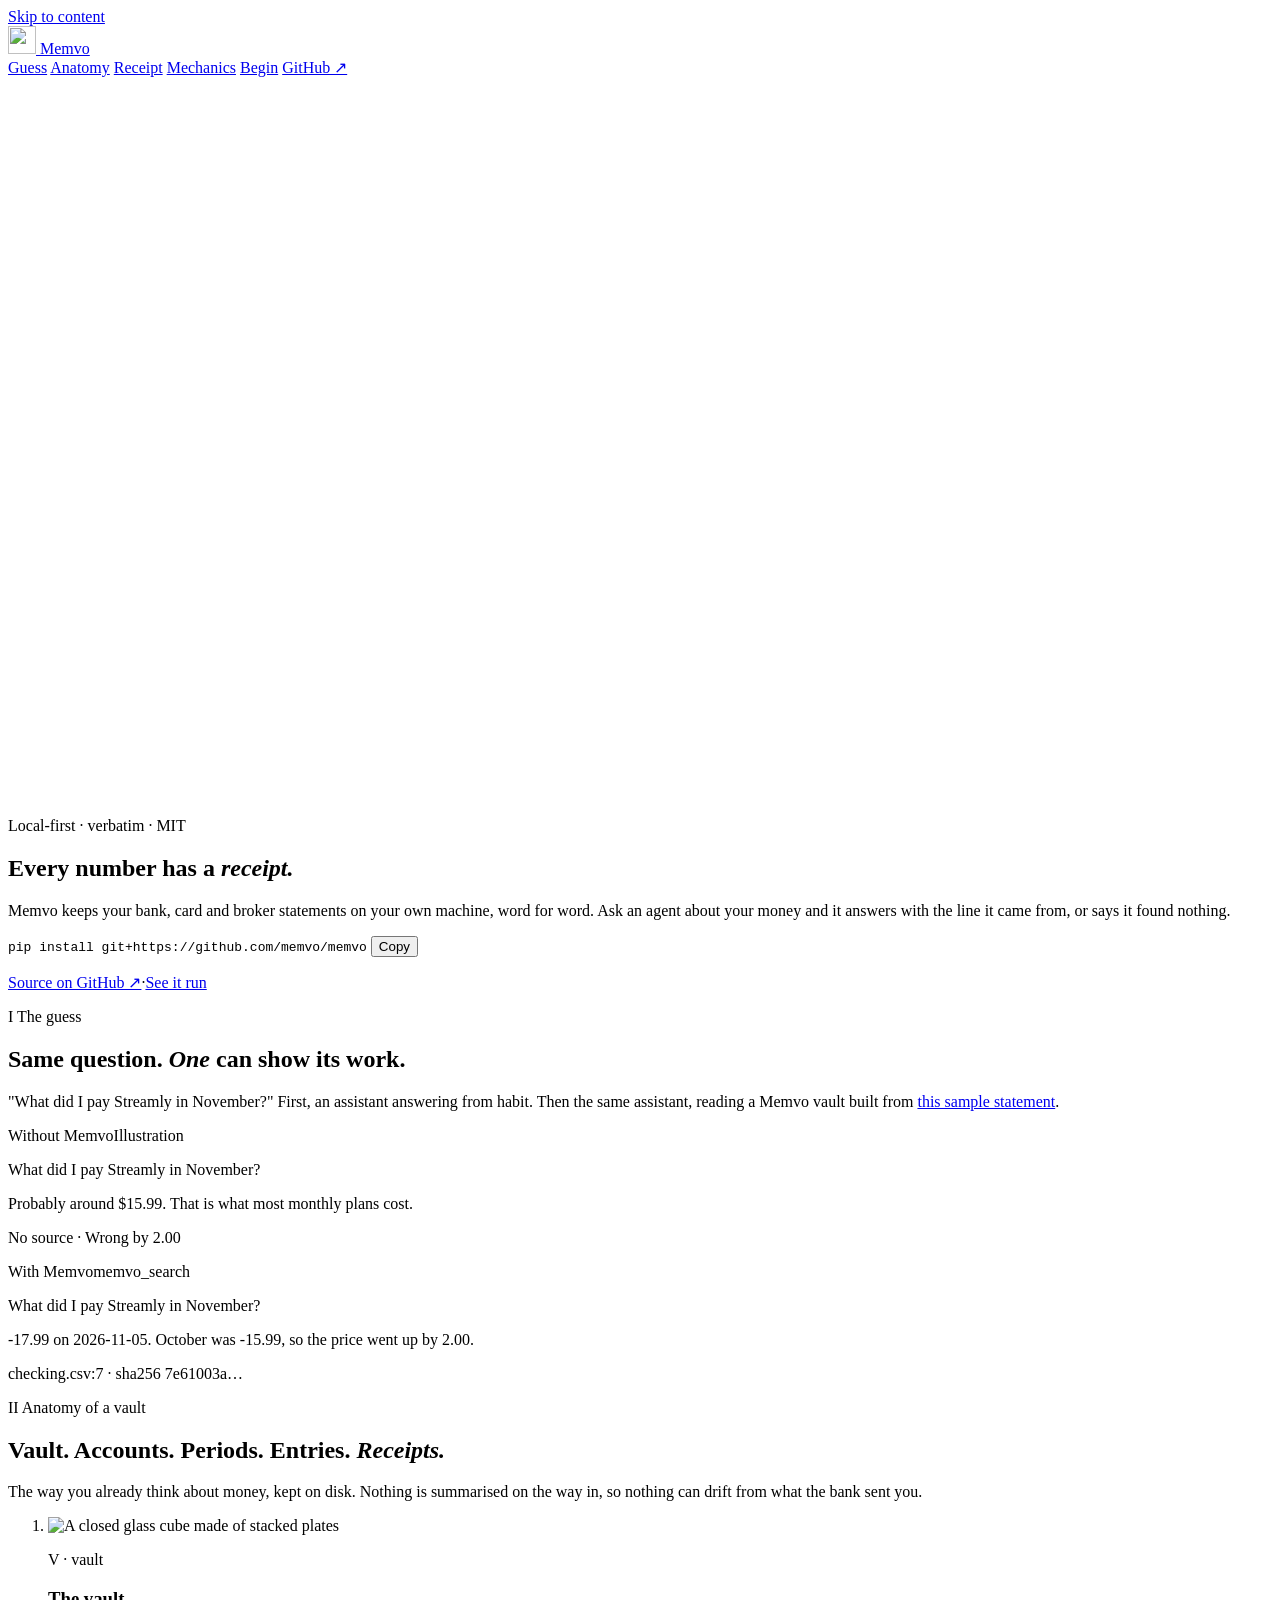
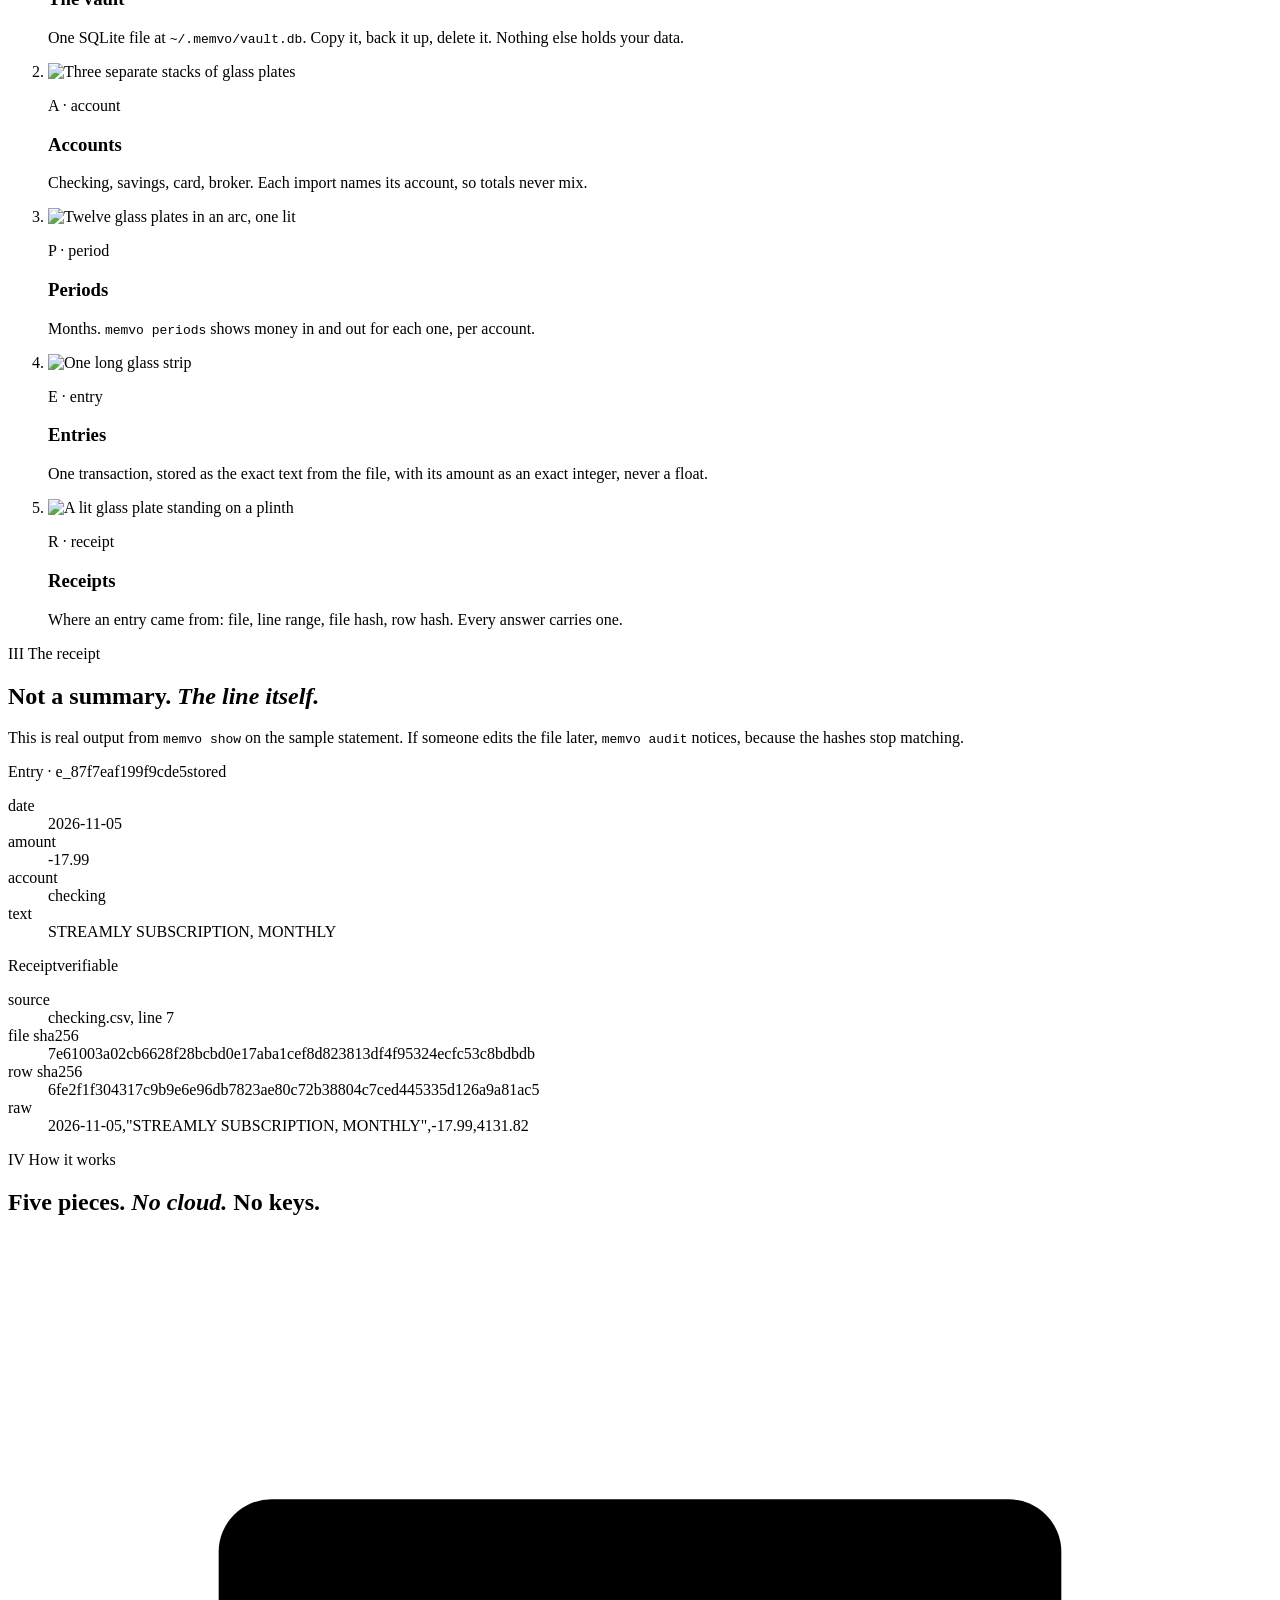
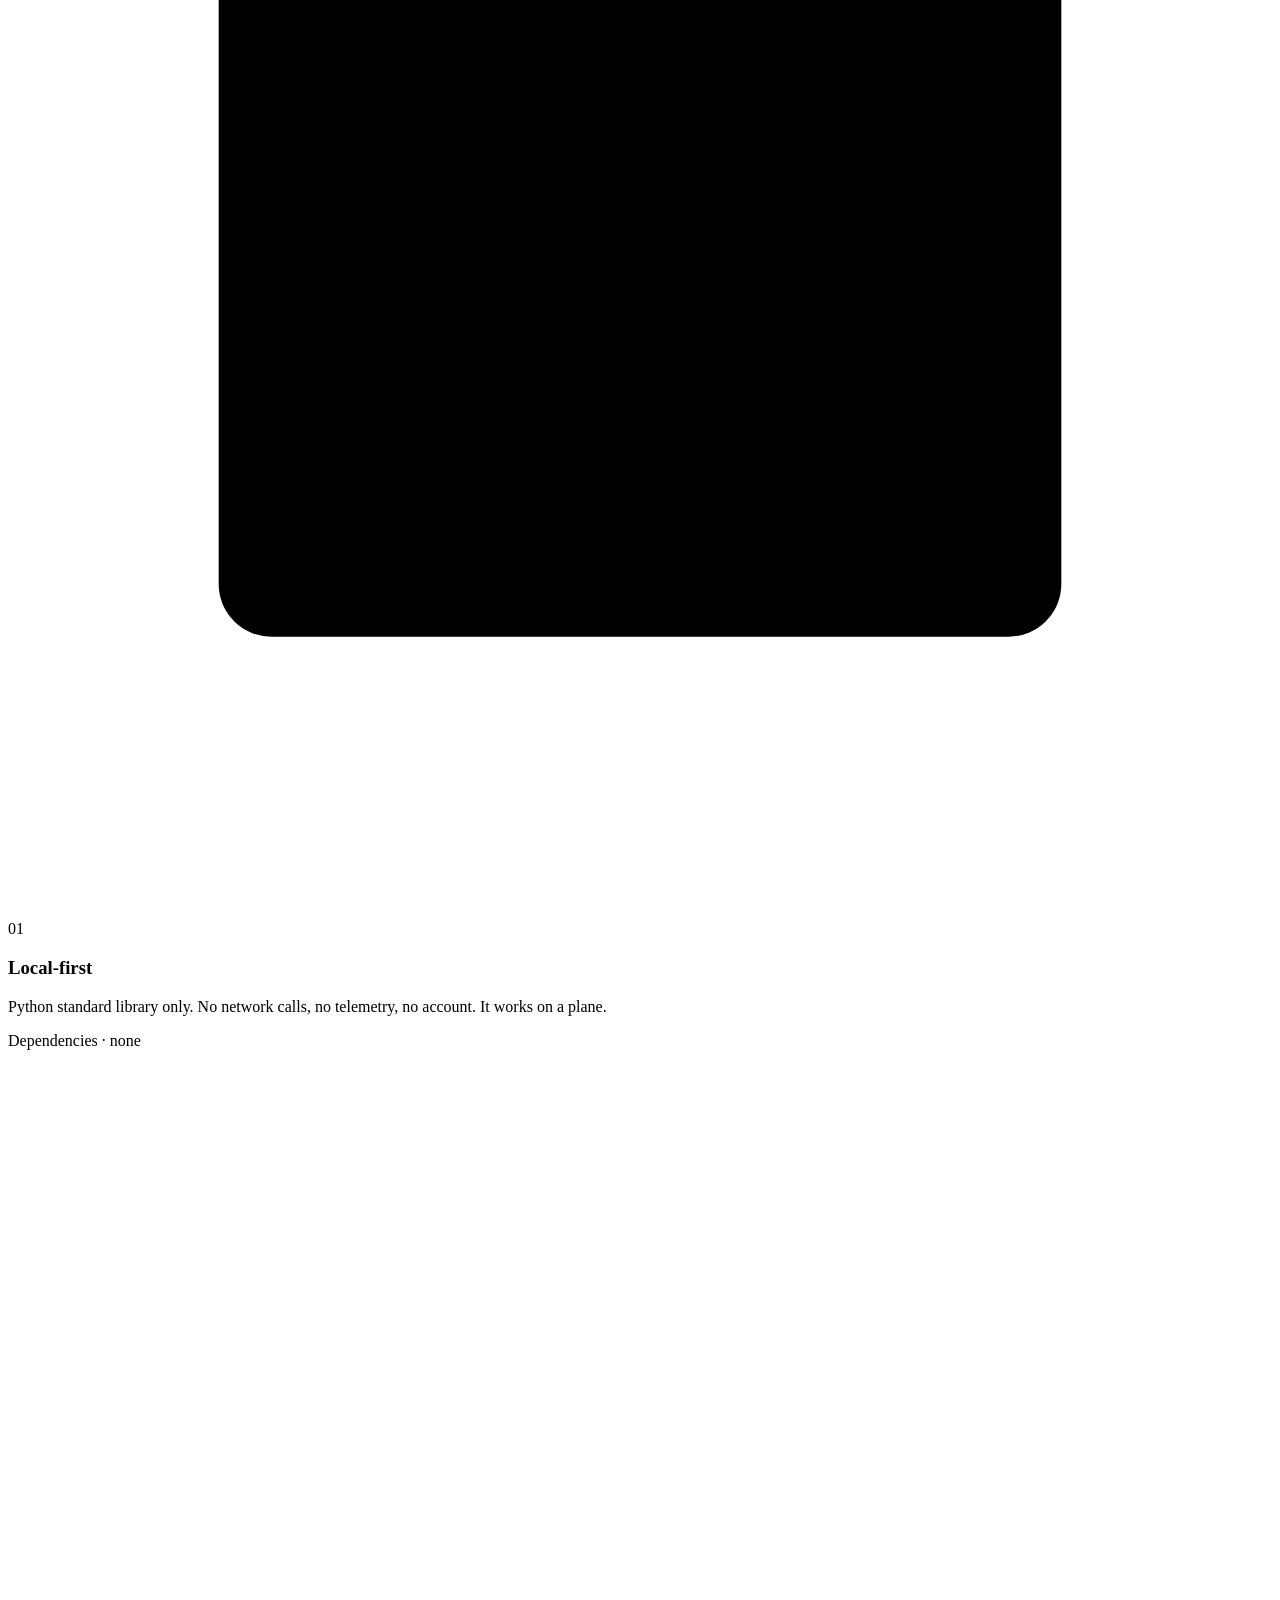
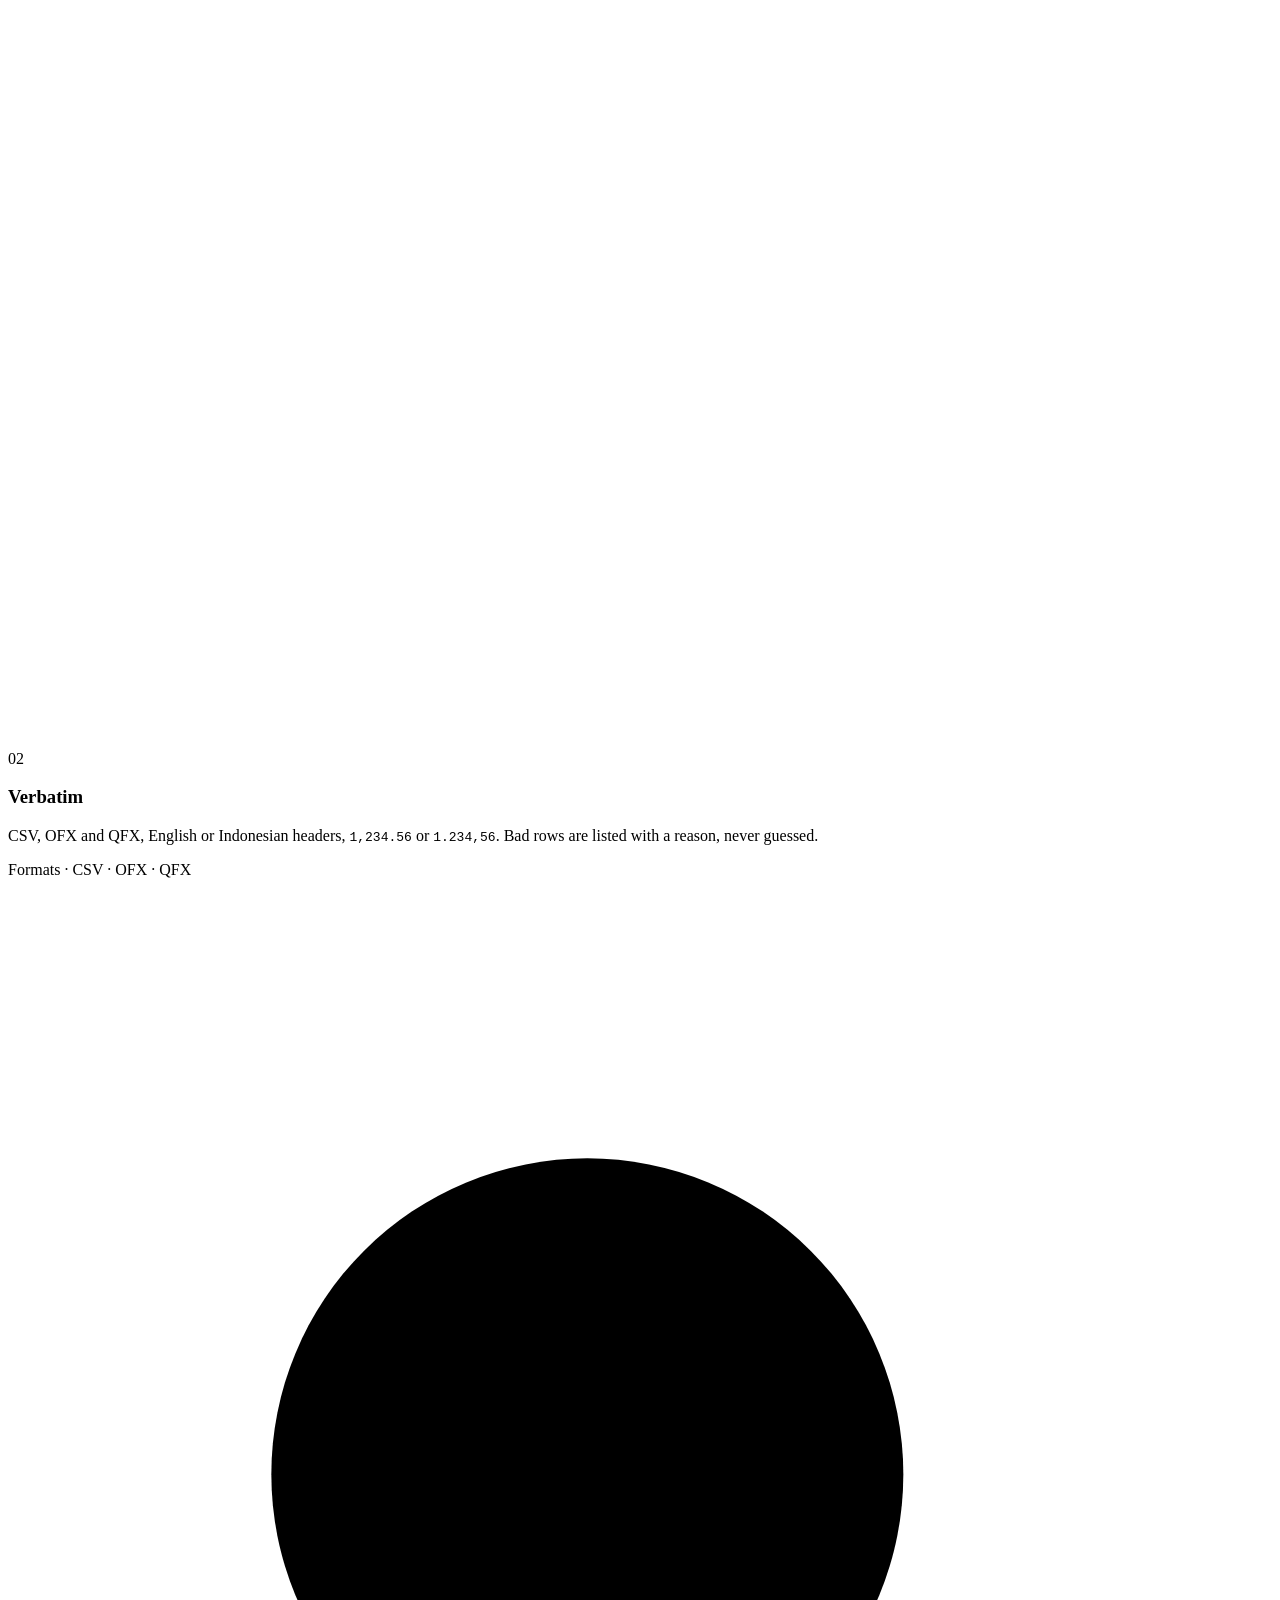
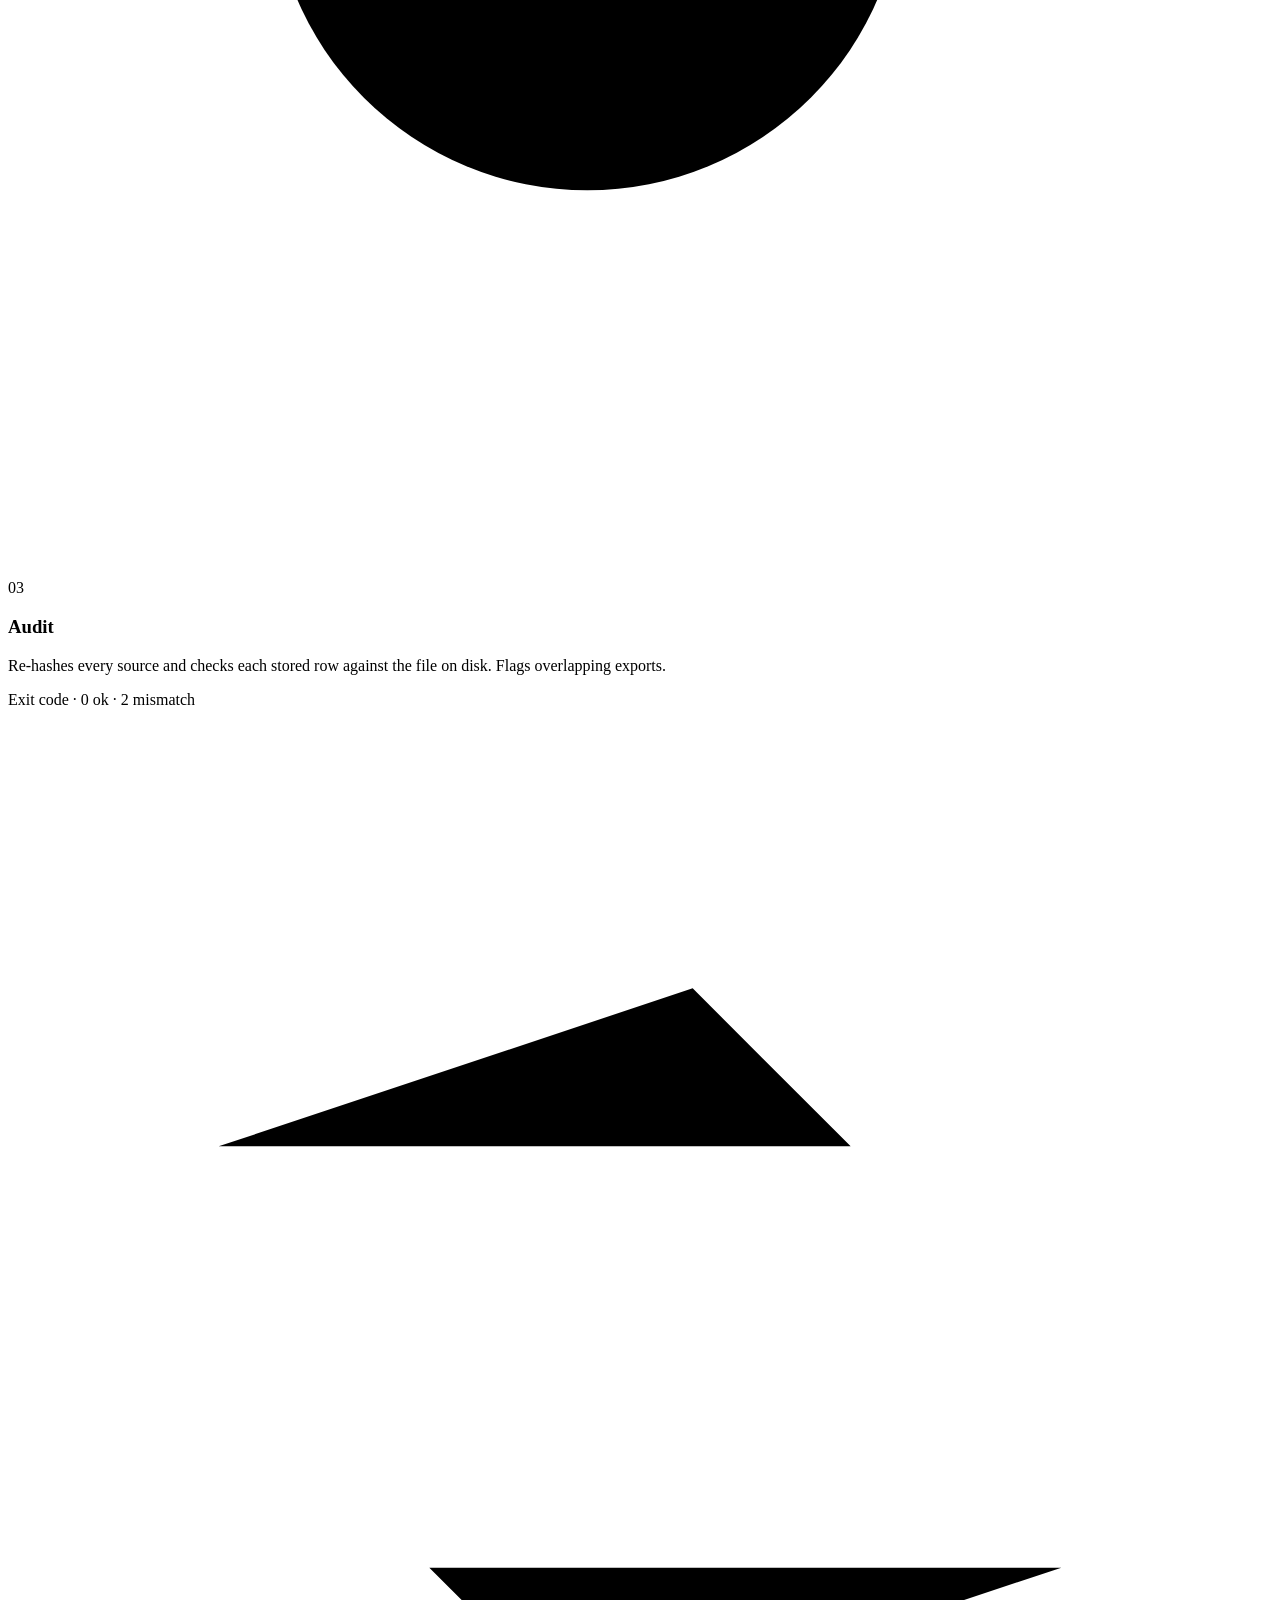
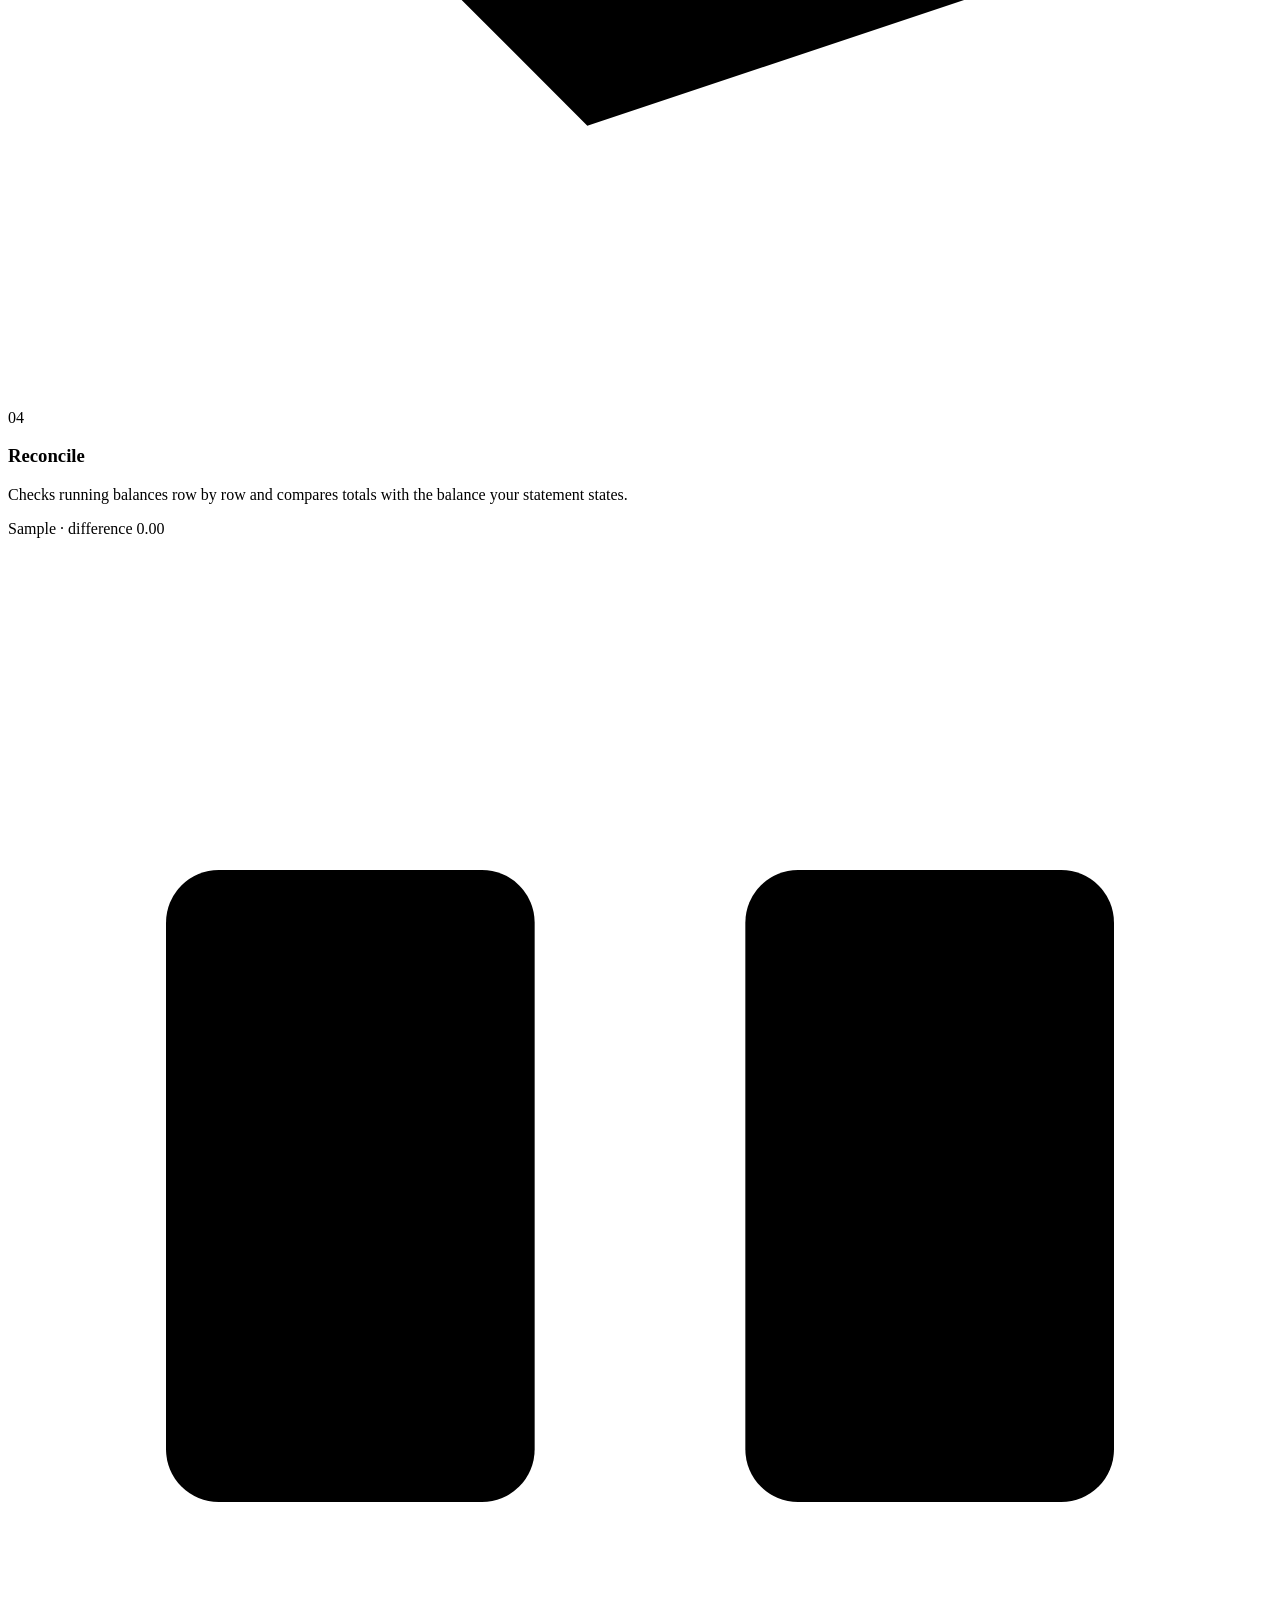
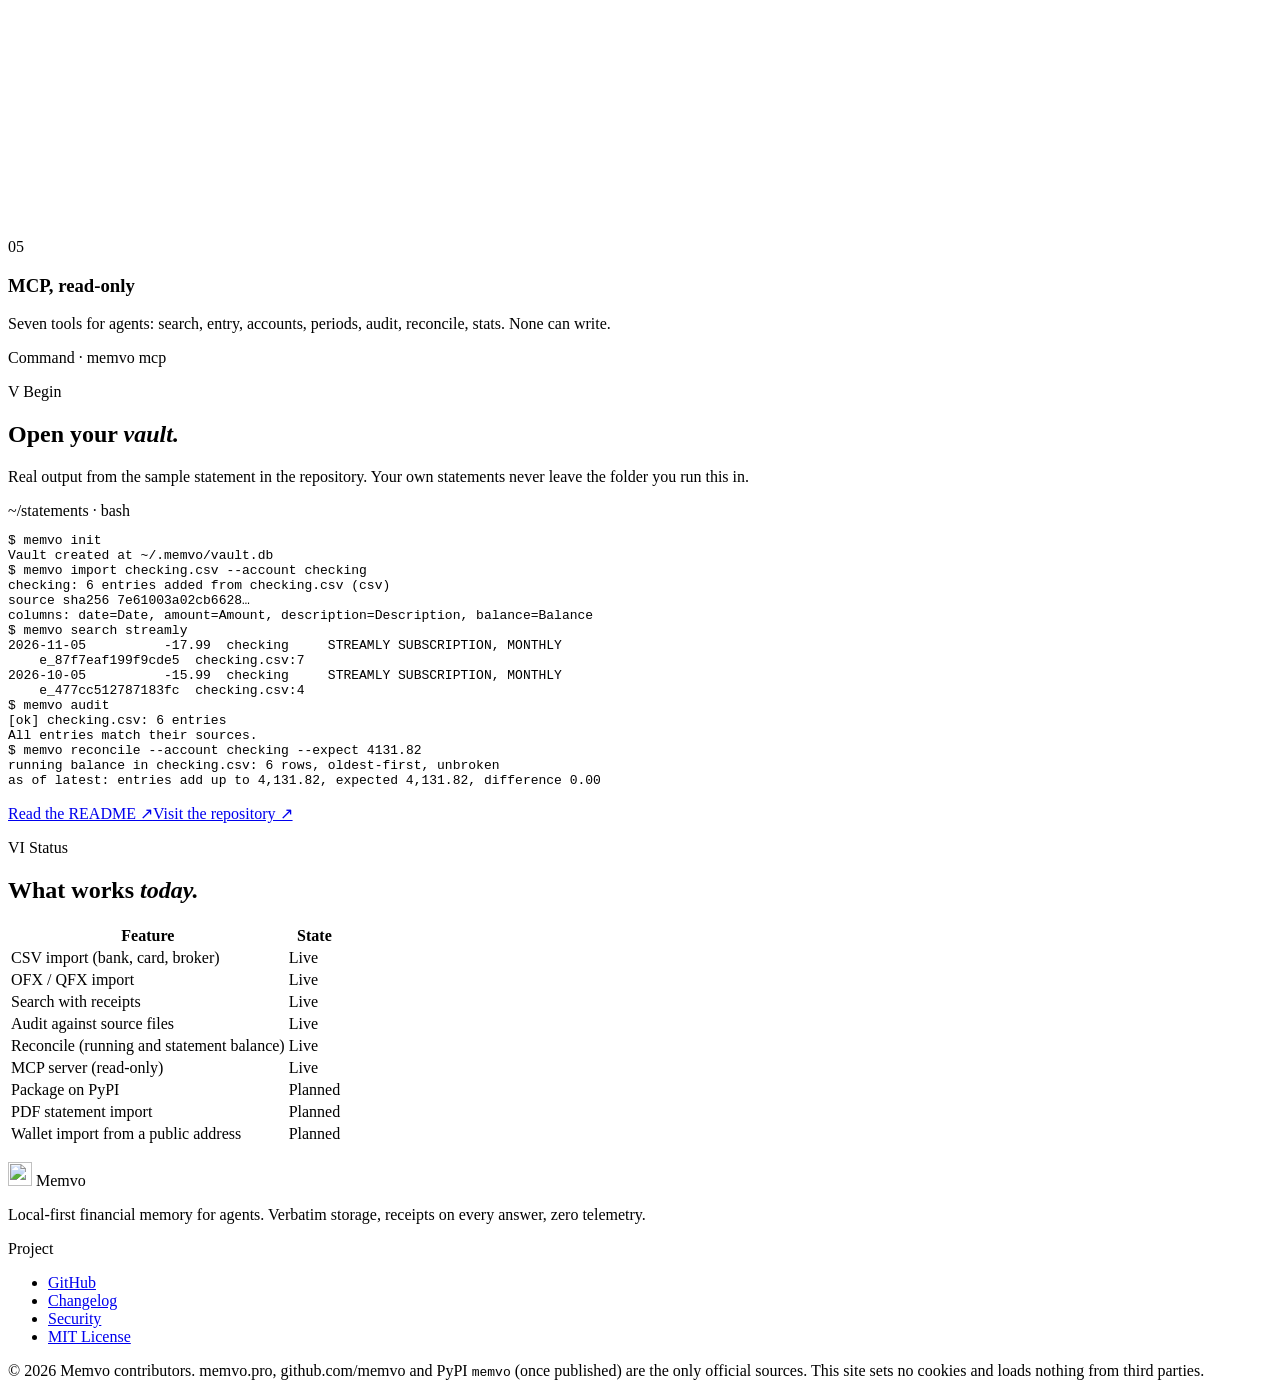
==== website/index.html @ ce5e32b2 "Give the site a deeper background and a calmer label face Small labels, section numerals, card heade" ====
<!doctype html>
<html lang="en">
<head>
<meta charset="utf-8">
<meta name="viewport" content="width=device-width, initial-scale=1">
<title>Memvo · Every number has a receipt</title>
<meta name="description" content="Local-first financial memory for agents. Import your statements once; every answer comes with the line it came from. MIT licensed, no network calls.">
<meta name="theme-color" content="#070B16">
<link rel="icon" href="/assets/mark.svg" type="image/svg+xml">
<link rel="canonical" href="https://memvo.pro/">
<meta property="og:type" content="website">
<meta property="og:url" content="https://memvo.pro/">
<meta property="og:title" content="Memvo · Every number has a receipt">
<meta property="og:description" content="Local-first financial memory for agents. Every answer comes with the line it came from.">
<meta property="og:image" content="https://memvo.pro/assets/og.jpg">
<meta name="twitter:card" content="summary_large_image">
<link rel="preload" href="/assets/fonts/geist-latin.woff2" as="font" type="font/woff2" crossorigin>
<link rel="preload" href="/assets/hero-poster.webp" as="image" fetchpriority="high">
<link rel="stylesheet" href="/styles.css">
</head>
<body>
<div class="bg" aria-hidden="true"></div>
<a class="skip" href="#main">Skip to content</a>

<header class="nav" id="top">
  <a class="brand" href="#top" aria-label="Memvo home">
    <img src="/assets/mark.svg" alt="" width="28" height="28">
    <span>Memvo</span>
  </a>
  <nav aria-label="Sections">
    <a href="#guess">Guess</a>
    <a href="#anatomy">Anatomy</a>
    <a href="#receipt">Receipt</a>
    <a href="#mechanics">Mechanics</a>
    <a href="#begin">Begin</a>
    <a href="https://github.com/memvo/memvo" rel="noopener">GitHub ↗</a>
  </nav>
</header>

<main id="main">

<section class="hero" aria-labelledby="hero-title">
  <div class="hero-media" aria-hidden="true">
    <video id="hero-video" autoplay muted loop playsinline preload="metadata" poster="/assets/hero-poster.webp" width="1280" height="720">
      <source src="/assets/hero-loop.webm" type="video/webm">
      <source src="/assets/hero-loop.mp4" type="video/mp4">
    </video>
  </div>
  <div class="hero-copy">
    <p class="mark">Local-first · verbatim · MIT</p>
    <h1 id="hero-title" class="display">Every number has a <em>receipt.</em></h1>
    <p class="lede">Memvo keeps your bank, card and broker statements on your own machine, word for word. Ask an agent about your money and it answers with the line it came from, or says it found nothing.</p>
    <div class="install" role="group" aria-label="Install command">
      <code id="install-cmd">pip install git+https://github.com/memvo/memvo</code>
      <button type="button" class="copy" data-copy="install-cmd">Copy</button>
    </div>
    <p class="links"><a href="https://github.com/memvo/memvo" rel="noopener">Source on GitHub ↗</a><span aria-hidden="true">·</span><a href="#begin">See it run</a></p>
  </div>
  <span class="corner tl" aria-hidden="true"></span><span class="corner tr" aria-hidden="true"></span>
  <span class="corner bl" aria-hidden="true"></span><span class="corner br" aria-hidden="true"></span>
</section>

<section class="section" id="guess" aria-labelledby="guess-title">
  <p class="mark"><span class="num">I</span> The guess</p>
  <h2 id="guess-title" class="display">Same question. <em>One</em> can show its work.</h2>
  <p class="lede">"What did I pay Streamly in November?" First, an assistant answering from habit. Then the same assistant, reading a Memvo vault built from <a href="https://github.com/memvo/memvo/blob/main/tests/fixtures/checking.csv" rel="noopener">this sample statement</a>.</p>
  <div class="split">
    <article class="card">
      <header class="card-head"><span>Without Memvo</span><span class="dim">Illustration</span></header>
      <p class="q">What did I pay Streamly in November?</p>
      <p class="a">Probably around $15.99. That is what most monthly plans cost.</p>
      <p class="foot bad">No source · Wrong by 2.00</p>
    </article>
    <article class="card lit">
      <header class="card-head"><span>With Memvo</span><span class="ice">memvo_search</span></header>
      <p class="q">What did I pay Streamly in November?</p>
      <p class="a">-17.99 on 2026-11-05. October was -15.99, so the price went up by 2.00.</p>
      <p class="foot ok">checking.csv:7 · sha256 7e61003a…</p>
    </article>
  </div>
</section>

<section class="section" id="anatomy" aria-labelledby="anatomy-title">
  <p class="mark"><span class="num">II</span> Anatomy of a vault</p>
  <div class="intro-row">
    <h2 id="anatomy-title" class="display">Vault. Accounts. Periods. Entries. <em>Receipts.</em></h2>
    <p class="lede">The way you already think about money, kept on disk. Nothing is summarised on the way in, so nothing can drift from what the bank sent you.</p>
  </div>
  <ol class="anatomy">
    <li>
      <img src="/assets/vault.webp" alt="A closed glass cube made of stacked plates" width="640" height="640" loading="lazy">
      <p class="tag">V · vault</p>
      <h3>The vault</h3>
      <p>One SQLite file at <code>~/.memvo/vault.db</code>. Copy it, back it up, delete it. Nothing else holds your data.</p>
    </li>
    <li>
      <img src="/assets/accounts.webp" alt="Three separate stacks of glass plates" width="640" height="640" loading="lazy">
      <p class="tag">A · account</p>
      <h3>Accounts</h3>
      <p>Checking, savings, card, broker. Each import names its account, so totals never mix.</p>
    </li>
    <li>
      <img src="/assets/periods.webp" alt="Twelve glass plates in an arc, one lit" width="640" height="640" loading="lazy">
      <p class="tag">P · period</p>
      <h3>Periods</h3>
      <p>Months. <code>memvo periods</code> shows money in and out for each one, per account.</p>
    </li>
    <li>
      <img src="/assets/entries.webp" alt="One long glass strip" width="640" height="640" loading="lazy">
      <p class="tag">E · entry</p>
      <h3>Entries</h3>
      <p>One transaction, stored as the exact text from the file, with its amount as an exact integer, never a float.</p>
    </li>
    <li>
      <img src="/assets/receipts.webp" alt="A lit glass plate standing on a plinth" width="640" height="640" loading="lazy">
      <p class="tag">R · receipt</p>
      <h3>Receipts</h3>
      <p>Where an entry came from: file, line range, file hash, row hash. Every answer carries one.</p>
    </li>
  </ol>
</section>

<section class="section" id="receipt" aria-labelledby="receipt-title">
  <p class="mark"><span class="num">III</span> The receipt</p>
  <h2 id="receipt-title" class="display">Not a summary. <em>The line itself.</em></h2>
  <p class="lede">This is real output from <code>memvo show</code> on the sample statement. If someone edits the file later, <code>memvo audit</code> notices, because the hashes stop matching.</p>
  <div class="split">
    <article class="card">
      <header class="card-head"><span>Entry · e_87f7eaf199f9cde5</span><span class="dim">stored</span></header>
      <dl class="kv">
        <div><dt>date</dt><dd>2026-11-05</dd></div>
        <div><dt>amount</dt><dd>-17.99</dd></div>
        <div><dt>account</dt><dd>checking</dd></div>
        <div><dt>text</dt><dd>STREAMLY SUBSCRIPTION, MONTHLY</dd></div>
      </dl>
    </article>
    <article class="card lit">
      <header class="card-head"><span>Receipt</span><span class="ice">verifiable</span></header>
      <dl class="kv">
        <div><dt>source</dt><dd>checking.csv, line 7</dd></div>
        <div><dt>file sha256</dt><dd class="hash">7e61003a02cb6628f28bcbd0e17aba1cef8d823813df4f95324ecfc53c8bdbdb</dd></div>
        <div><dt>row sha256</dt><dd class="hash">6fe2f1f304317c9b9e6e96db7823ae80c72b38804c7ced445335d126a9a81ac5</dd></div>
        <div><dt>raw</dt><dd class="raw" data-type>2026-11-05,"STREAMLY SUBSCRIPTION, MONTHLY",-17.99,4131.82</dd></div>
      </dl>
    </article>
  </div>
</section>

<section class="section" id="mechanics" aria-labelledby="mechanics-title">
  <p class="mark"><span class="num">IV</span> How it works</p>
  <h2 id="mechanics-title" class="display">Five pieces. <em>No cloud.</em> No keys.</h2>
  <div class="mech">
    <article>
      <svg viewBox="0 0 24 24" aria-hidden="true"><rect x="4" y="5" width="16" height="14" rx="1"/><path d="M4 10h16M9 15h6"/></svg>
      <p class="tag">01</p>
      <h3>Local-first</h3>
      <p>Python standard library only. No network calls, no telemetry, no account. It works on a plane.</p>
      <p class="meta">Dependencies · none</p>
    </article>
    <article>
      <svg viewBox="0 0 24 24" aria-hidden="true"><path d="M5 7h14M5 12h14M5 17h9"/></svg>
      <p class="tag">02</p>
      <h3>Verbatim</h3>
      <p>CSV, OFX and QFX, English or Indonesian headers, <code>1,234.56</code> or <code>1.234,56</code>. Bad rows are listed with a reason, never guessed.</p>
      <p class="meta">Formats · CSV · OFX · QFX</p>
    </article>
    <article>
      <svg viewBox="0 0 24 24" aria-hidden="true"><circle cx="11" cy="11" r="6"/><path d="M15.5 15.5 20 20M8.5 11l2 2 3.5-4"/></svg>
      <p class="tag">03</p>
      <h3>Audit</h3>
      <p>Re-hashes every source and checks each stored row against the file on disk. Flags overlapping exports.</p>
      <p class="meta">Exit code · 0 ok · 2 mismatch</p>
    </article>
    <article>
      <svg viewBox="0 0 24 24" aria-hidden="true"><path d="M4 8h12l-3-3M20 16H8l3 3"/></svg>
      <p class="tag">04</p>
      <h3>Reconcile</h3>
      <p>Checks running balances row by row and compares totals with the balance your statement states.</p>
      <p class="meta">Sample · difference 0.00</p>
    </article>
    <article>
      <svg viewBox="0 0 24 24" aria-hidden="true"><rect x="3" y="6" width="7" height="12" rx="1"/><rect x="14" y="6" width="7" height="12" rx="1"/><path d="M10 12h4"/></svg>
      <p class="tag">05</p>
      <h3>MCP, read-only</h3>
      <p>Seven tools for agents: search, entry, accounts, periods, audit, reconcile, stats. None can write.</p>
      <p class="meta">Command · memvo mcp</p>
    </article>
  </div>
</section>

<section class="section begin" id="begin" aria-labelledby="begin-title">
  <p class="mark"><span class="num">V</span> Begin</p>
  <h2 id="begin-title" class="display">Open your <em>vault.</em></h2>
  <p class="lede">Real output from the sample statement in the repository. Your own statements never leave the folder you run this in.</p>
  <div class="term" role="region" aria-label="Terminal session">
    <div class="term-head"><span>~/statements · bash</span></div>
<pre><code><span class="p">$</span> memvo init
Vault created at ~/.memvo/vault.db
<span class="p">$</span> memvo import checking.csv --account checking
checking: 6 entries added from checking.csv (csv)
source sha256 7e61003a02cb6628…
columns: date=Date, amount=Amount, description=Description, balance=Balance
<span class="p">$</span> memvo search streamly
2026-11-05          -17.99  checking     STREAMLY SUBSCRIPTION, MONTHLY
    e_87f7eaf199f9cde5  checking.csv:7
2026-10-05          -15.99  checking     STREAMLY SUBSCRIPTION, MONTHLY
    e_477cc512787183fc  checking.csv:4
<span class="p">$</span> memvo audit
[ok] checking.csv: 6 entries
All entries match their sources.
<span class="p">$</span> memvo reconcile --account checking --expect 4131.82
running balance in checking.csv: 6 rows, oldest-first, unbroken
as of latest: entries add up to 4,131.82, expected 4,131.82, difference <span class="ok">0.00</span></code></pre>
  </div>
  <p class="links center"><a class="btn" href="https://github.com/memvo/memvo#readme" rel="noopener">Read the README ↗</a><a class="btn ghost" href="https://github.com/memvo/memvo" rel="noopener">Visit the repository ↗</a></p>
</section>

<section class="section" id="status" aria-labelledby="status-title">
  <p class="mark"><span class="num">VI</span> Status</p>
  <h2 id="status-title" class="display">What works <em>today.</em></h2>
  <table class="status">
    <thead><tr><th scope="col">Feature</th><th scope="col">State</th></tr></thead>
    <tbody>
      <tr><td>CSV import (bank, card, broker)</td><td class="live">Live</td></tr>
      <tr><td>OFX / QFX import</td><td class="live">Live</td></tr>
      <tr><td>Search with receipts</td><td class="live">Live</td></tr>
      <tr><td>Audit against source files</td><td class="live">Live</td></tr>
      <tr><td>Reconcile (running and statement balance)</td><td class="live">Live</td></tr>
      <tr><td>MCP server (read-only)</td><td class="live">Live</td></tr>
      <tr><td>Package on PyPI</td><td class="planned">Planned</td></tr>
      <tr><td>PDF statement import</td><td class="planned">Planned</td></tr>
      <tr><td>Wallet import from a public address</td><td class="planned">Planned</td></tr>
    </tbody>
  </table>
</section>

</main>

<footer class="foot-cat">
  <div>
    <p class="brand-line"><img src="/assets/mark.svg" alt="" width="24" height="24"> Memvo</p>
    <p class="dim">Local-first financial memory for agents. Verbatim storage, receipts on every answer, zero telemetry.</p>
  </div>
  <div>
    <p class="tag">Project</p>
    <ul>
      <li><a href="https://github.com/memvo/memvo" rel="noopener">GitHub</a></li>
      <li><a href="https://github.com/memvo/memvo/blob/main/CHANGELOG.md" rel="noopener">Changelog</a></li>
      <li><a href="https://github.com/memvo/memvo/blob/main/SECURITY.md" rel="noopener">Security</a></li>
      <li><a href="https://github.com/memvo/memvo/blob/main/LICENSE" rel="noopener">MIT License</a></li>
    </ul>
  </div>
  <p class="legal dim">© 2026 Memvo contributors. memvo.pro, github.com/memvo and PyPI <code>memvo</code> (once published) are the only official sources. This site sets no cookies and loads nothing from third parties.</p>
</footer>

<script src="/main.js" defer></script>
</body>
</html>
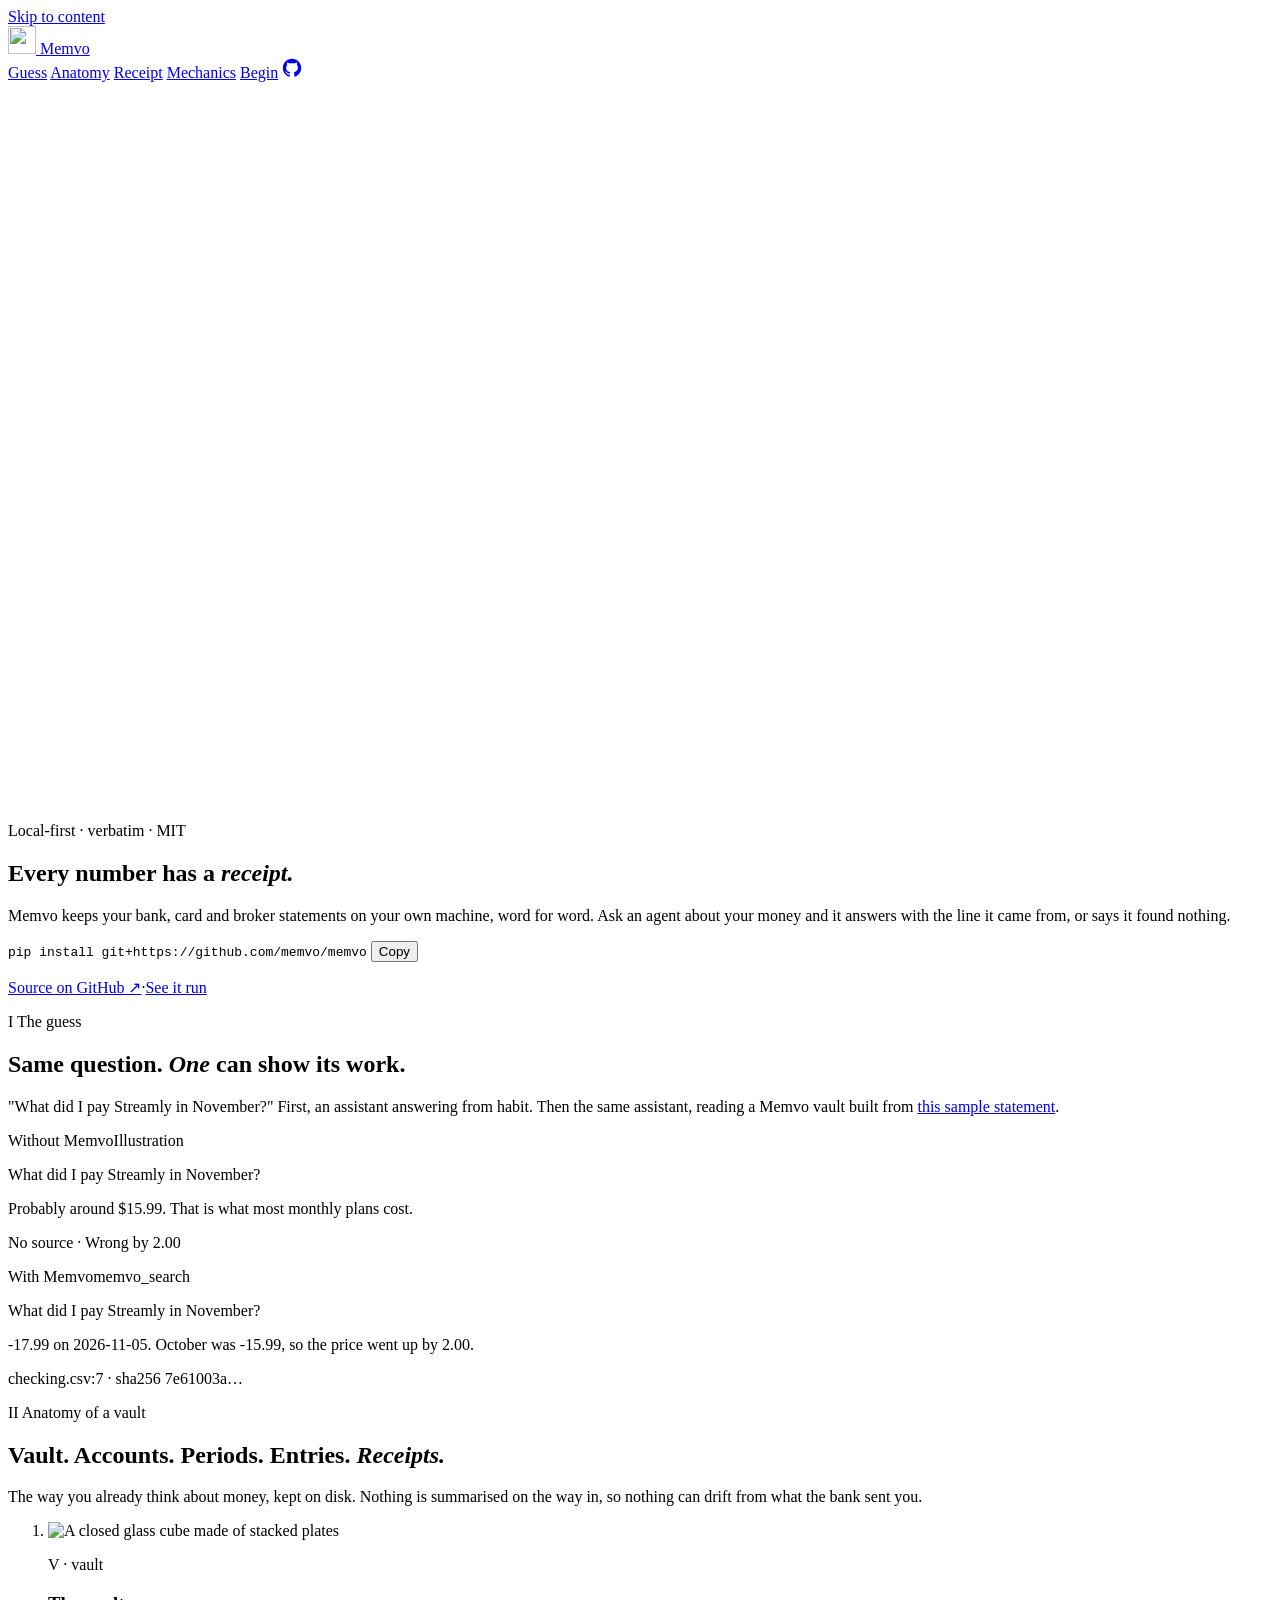
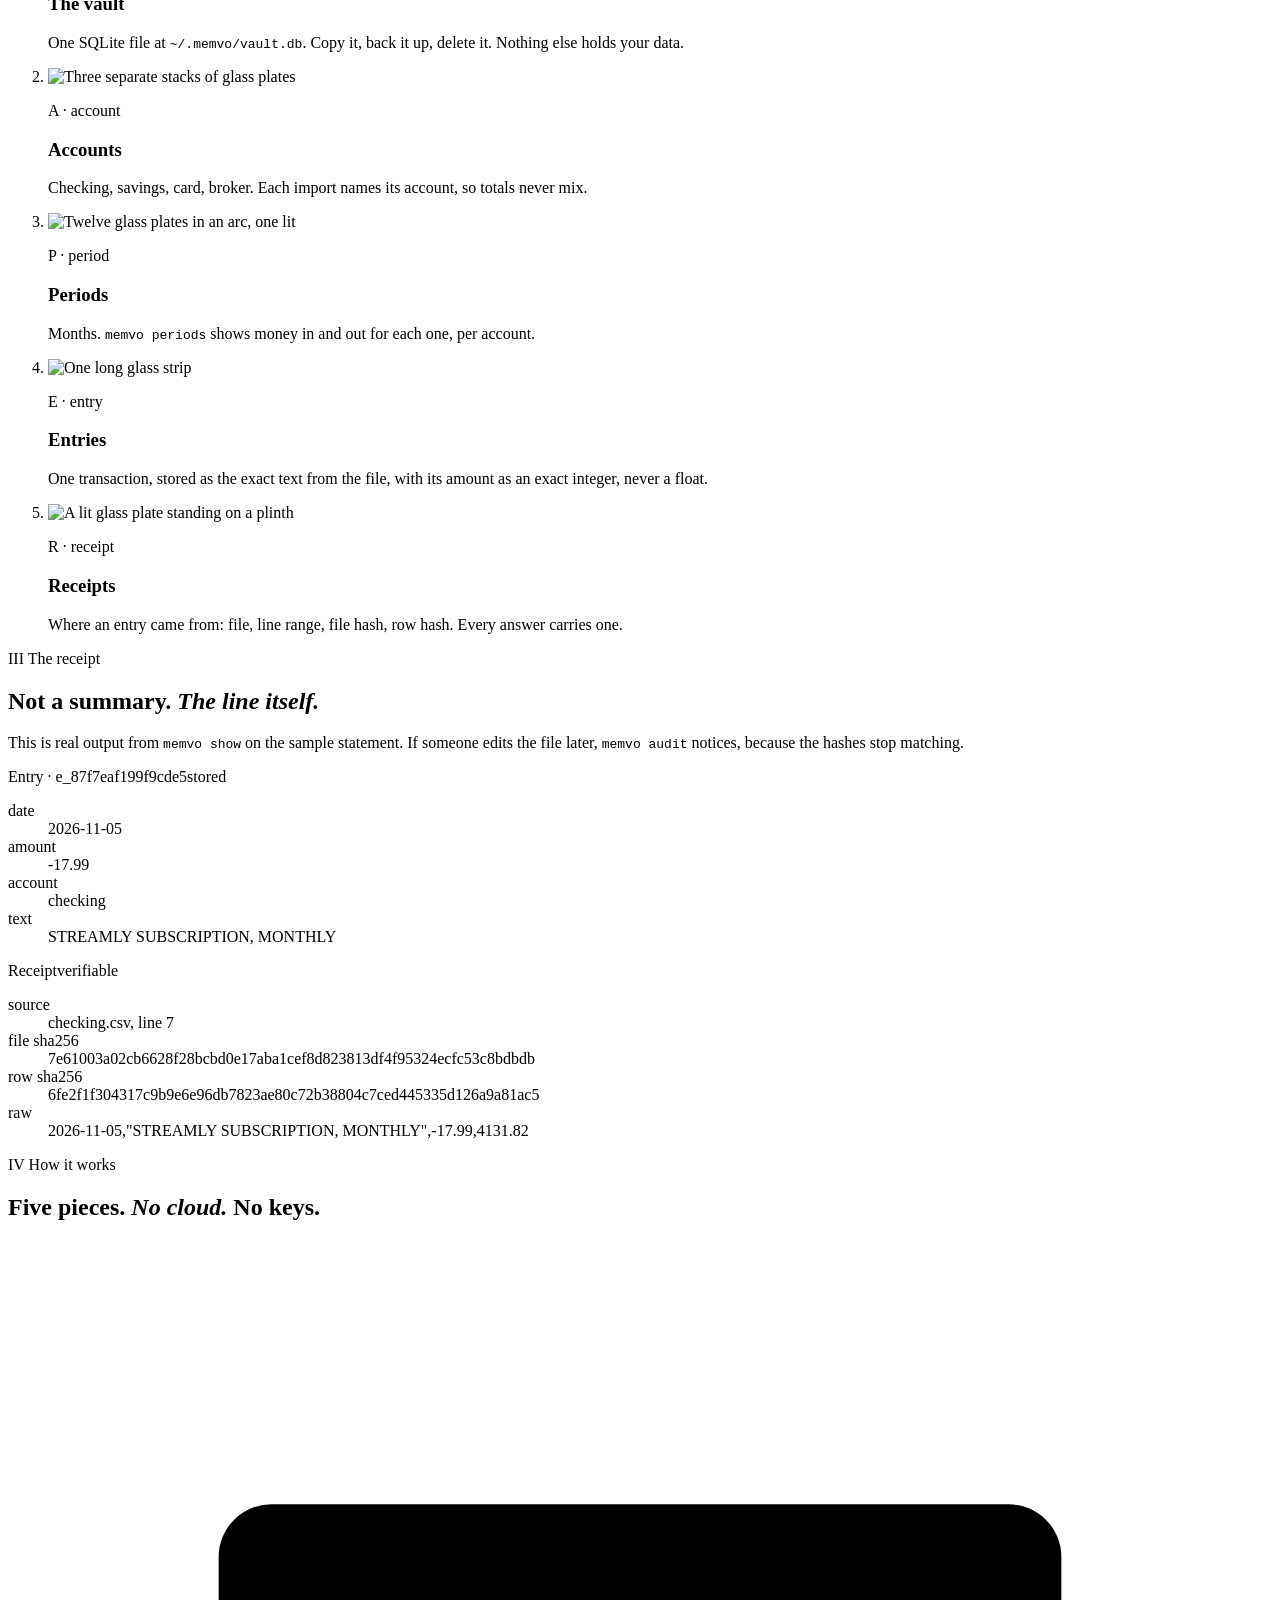
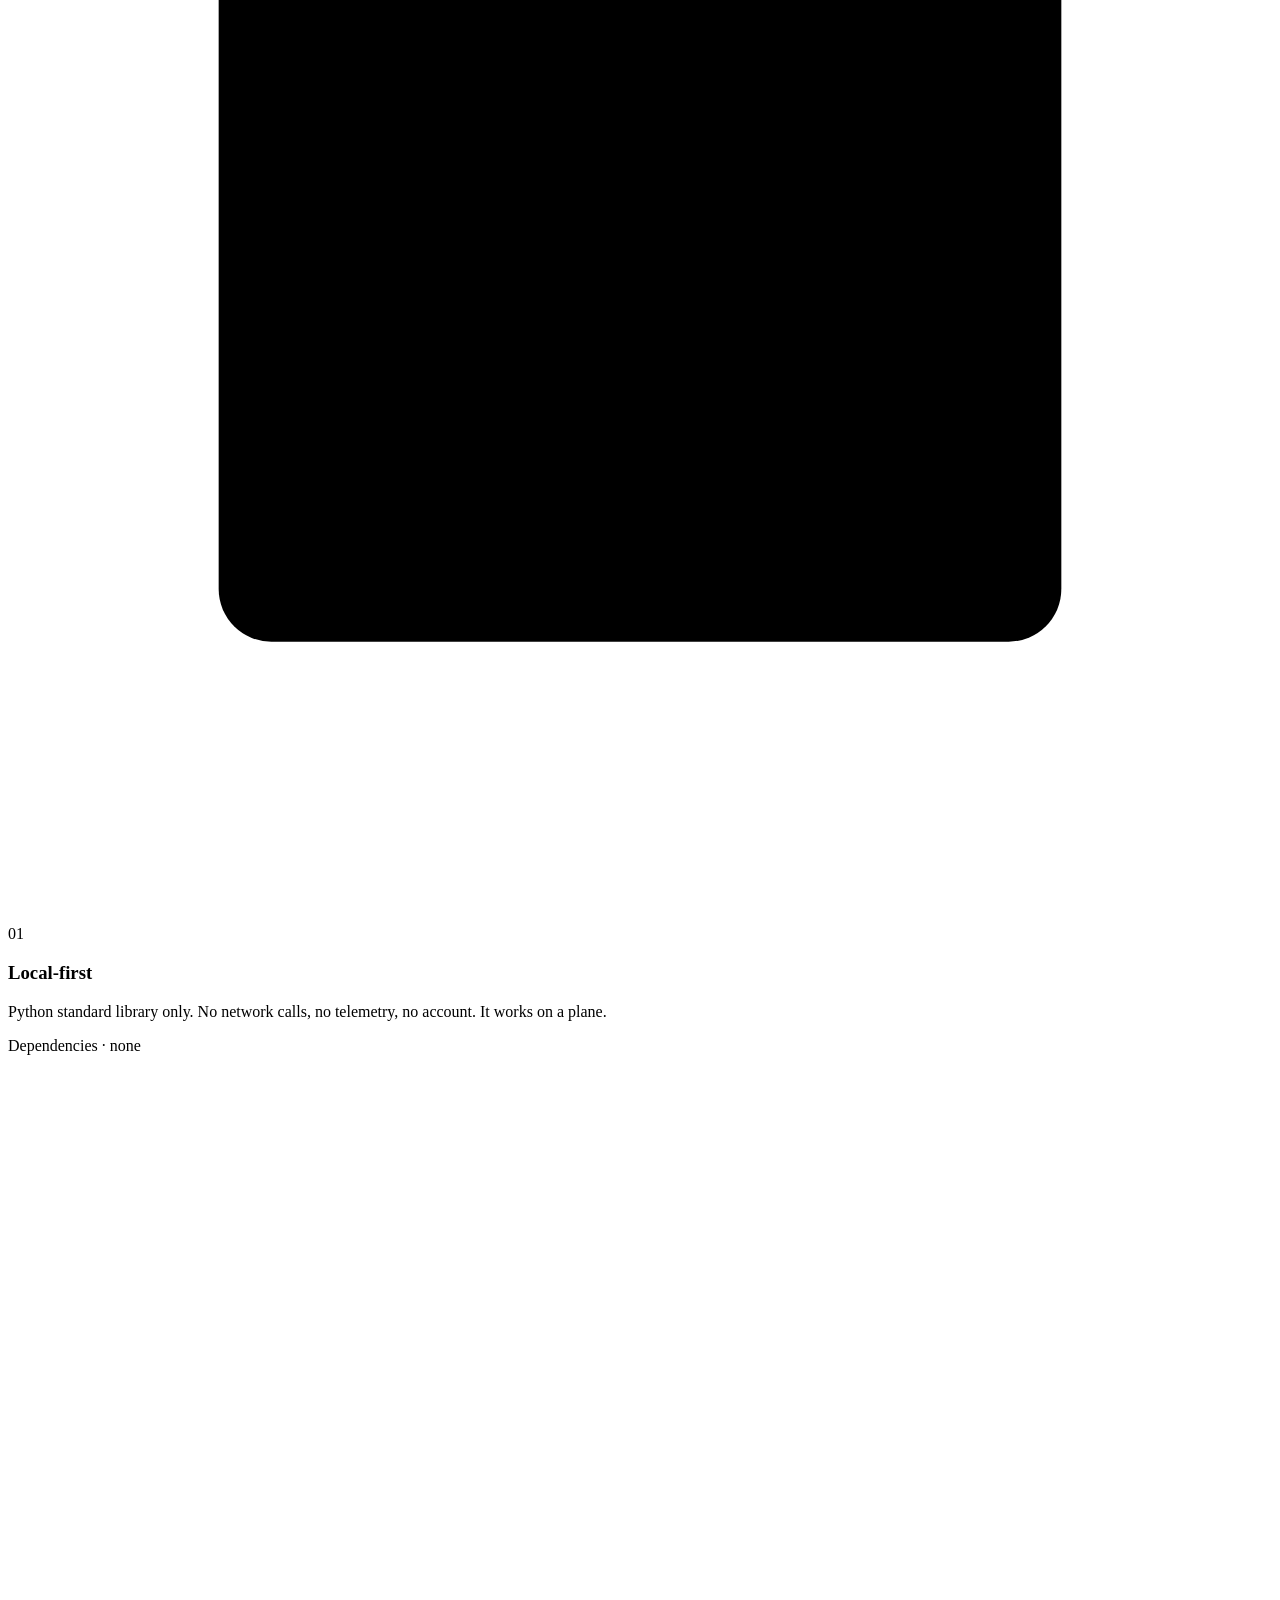
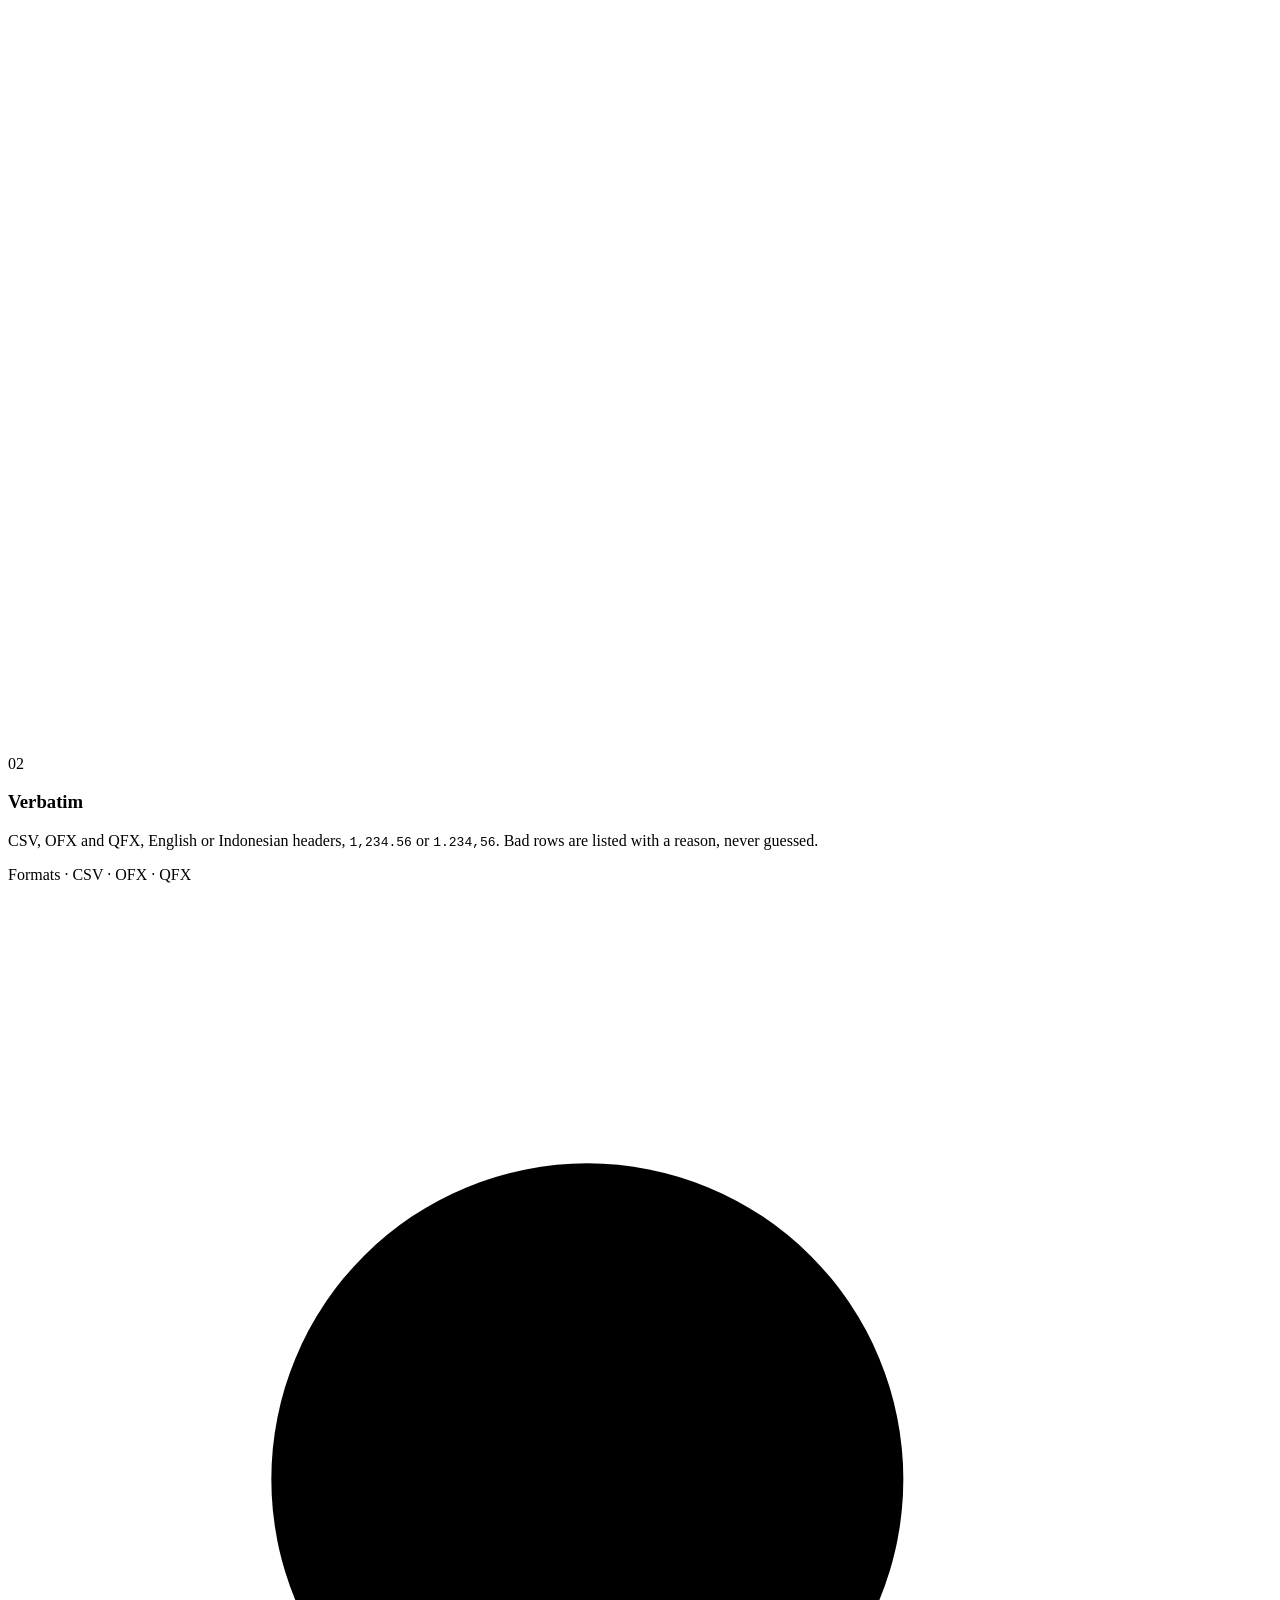
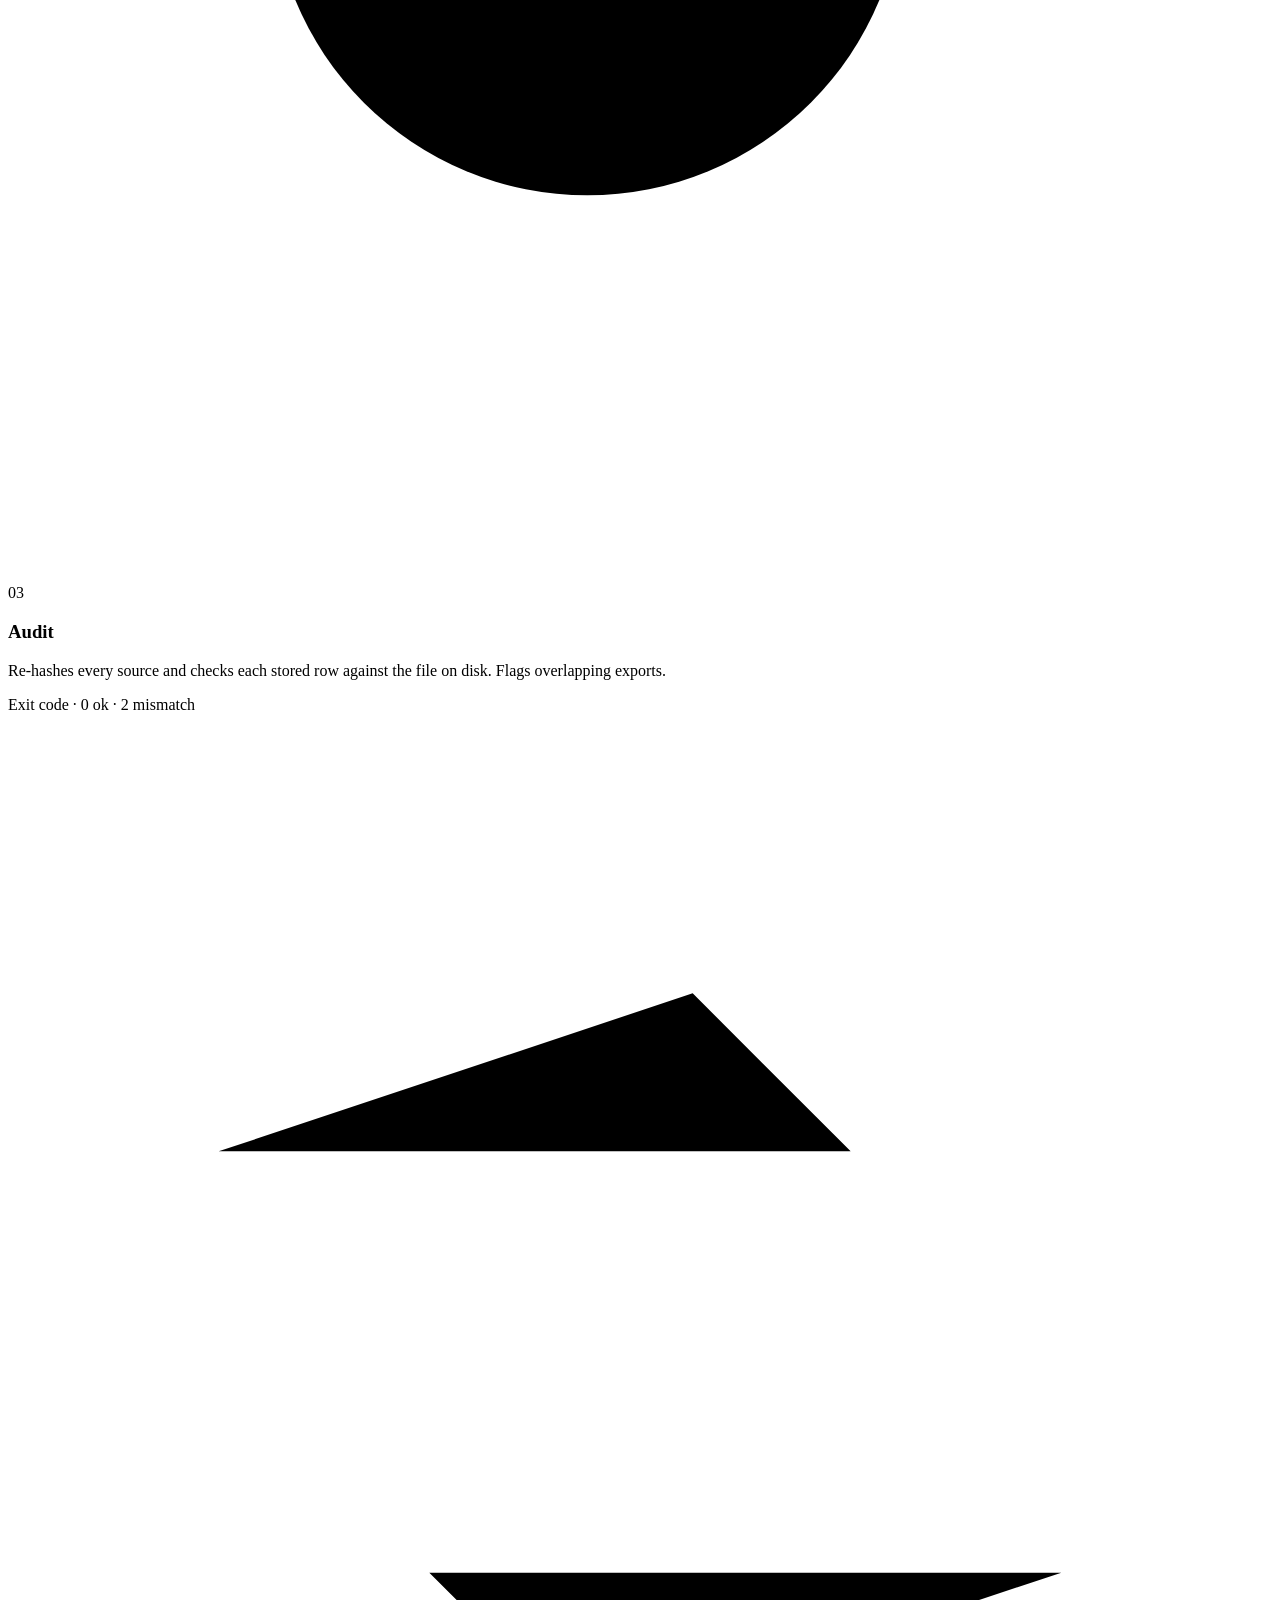
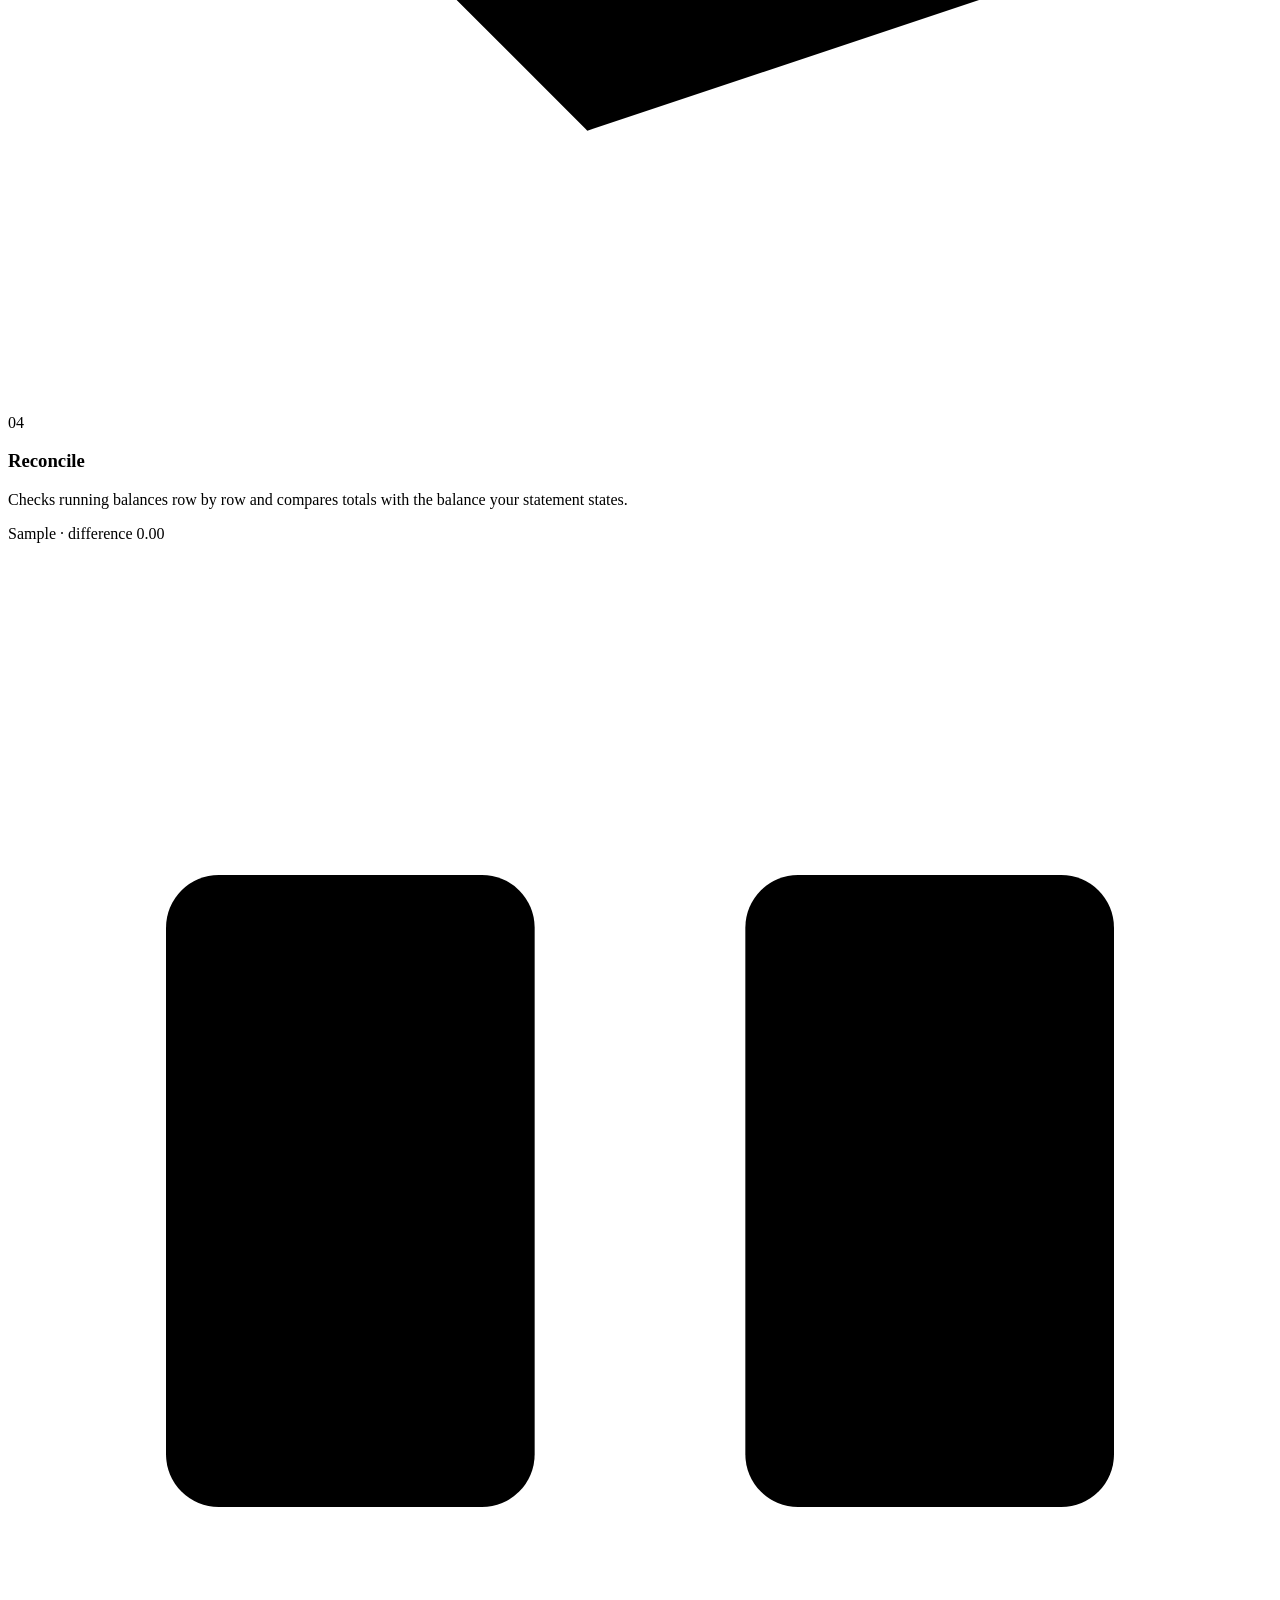
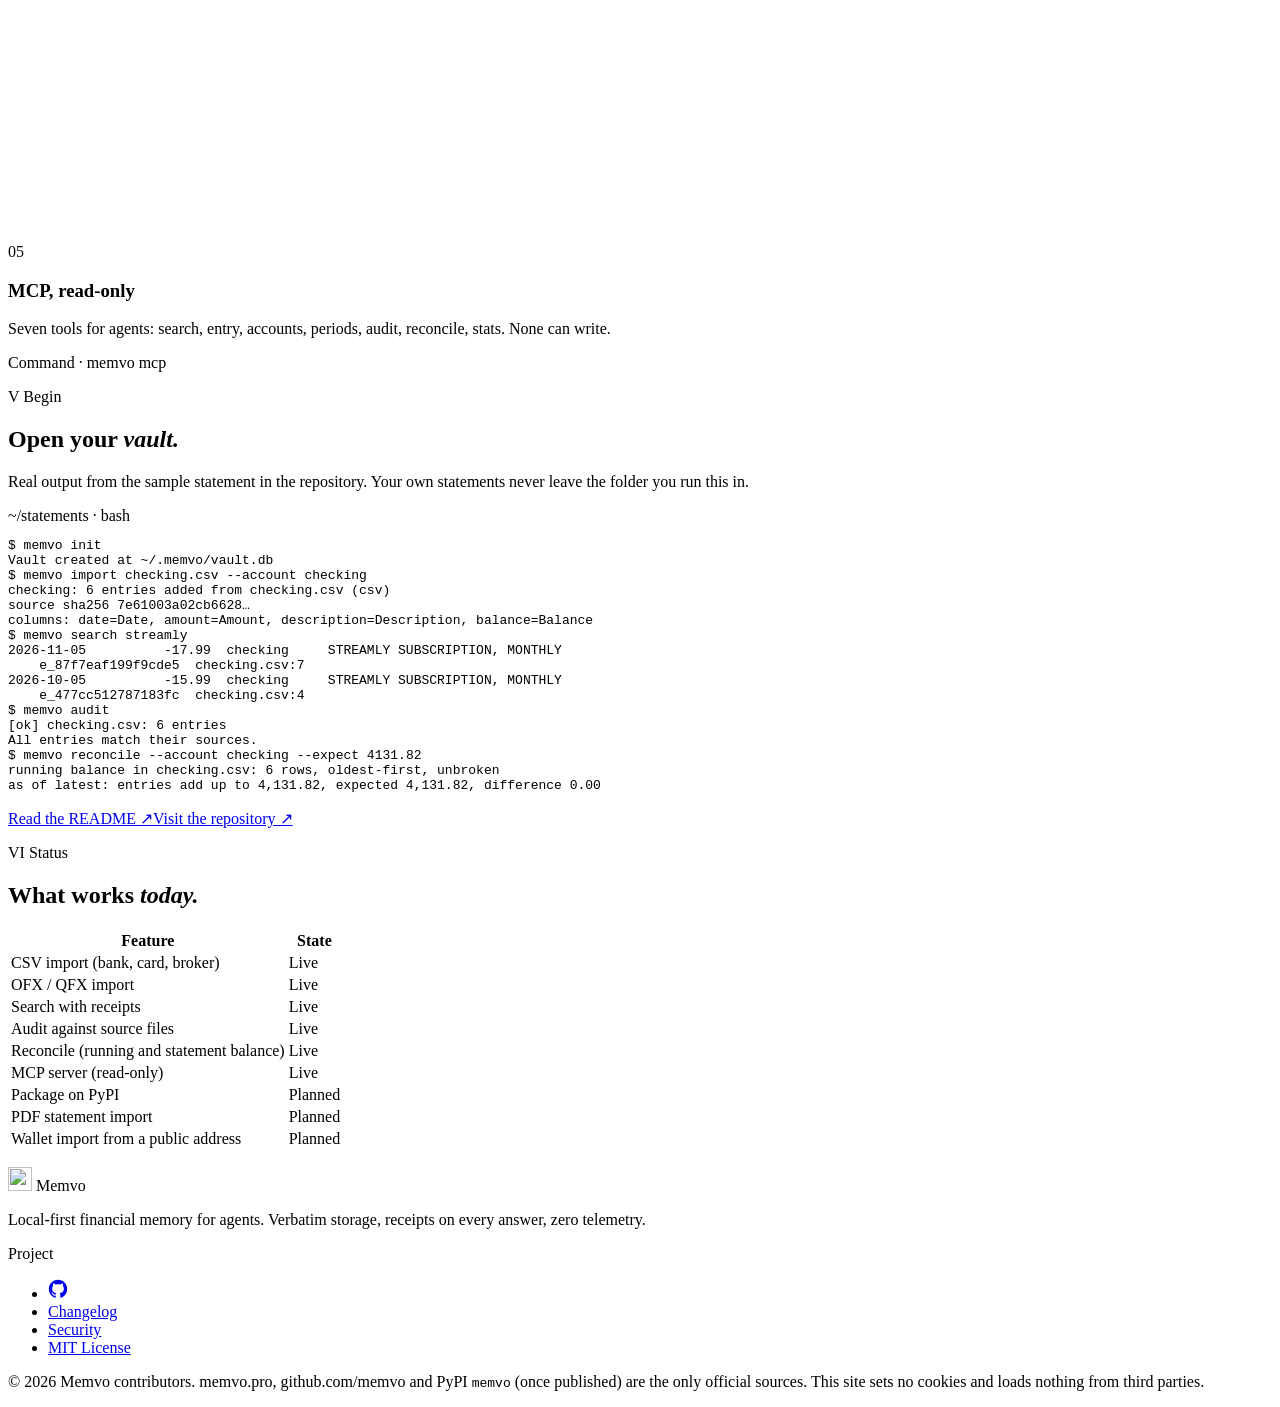
==== commit 8ab05dc5: "site: new hero loop, GitHub mark in header and footer The hero drawer is now a single plate that lea" ====
--- a/website/index.html
+++ b/website/index.html
@@ -33,7 +33,7 @@
     <a href="#receipt">Receipt</a>
     <a href="#mechanics">Mechanics</a>
     <a href="#begin">Begin</a>
-    <a href="https://github.com/memvo/memvo" rel="noopener">GitHub ↗</a>
+    <a class="gh" href="https://github.com/memvo/memvo" rel="noopener" aria-label="Memvo on GitHub" title="GitHub"><svg class="gh-mark" viewBox="0 0 24 24" width="20" height="20" aria-hidden="true" focusable="false"><path fill="currentColor" d="M12 1C5.923 1 1 5.923 1 12c0 4.867 3.149 8.979 7.521 10.436.55.096.756-.233.756-.522 0-.262-.013-1.128-.013-2.049-2.764.509-3.479-.674-3.699-1.292-.124-.317-.66-1.293-1.127-1.554-.385-.207-.936-.715-.014-.729.866-.014 1.485.797 1.691 1.128.99 1.663 2.571 1.196 3.204.907.096-.715.385-1.196.701-1.471-2.448-.275-5.005-1.224-5.005-5.432 0-1.196.426-2.186 1.128-2.956-.111-.275-.496-1.402.11-2.915 0 0 .921-.288 3.024 1.128a10.193 10.193 0 0 1 2.75-.371c.936 0 1.871.123 2.75.371 2.104-1.43 3.025-1.128 3.025-1.128.605 1.513.221 2.64.111 2.915.701.77 1.127 1.747 1.127 2.956 0 4.222-2.571 5.157-5.019 5.432.399.344.743 1.004.743 2.035 0 1.471-.014 2.654-.014 3.025 0 .289.206.632.756.522C19.851 20.979 23 16.854 23 12c0-6.077-4.922-11-11-11Z"/></svg></a>
   </nav>
 </header>
 
@@ -244,7 +244,7 @@
   <div>
     <p class="tag">Project</p>
     <ul>
-      <li><a href="https://github.com/memvo/memvo" rel="noopener">GitHub</a></li>
+      <li><a class="gh" href="https://github.com/memvo/memvo" rel="noopener" aria-label="Memvo on GitHub" title="GitHub"><svg class="gh-mark" viewBox="0 0 24 24" width="20" height="20" aria-hidden="true" focusable="false"><path fill="currentColor" d="M12 1C5.923 1 1 5.923 1 12c0 4.867 3.149 8.979 7.521 10.436.55.096.756-.233.756-.522 0-.262-.013-1.128-.013-2.049-2.764.509-3.479-.674-3.699-1.292-.124-.317-.66-1.293-1.127-1.554-.385-.207-.936-.715-.014-.729.866-.014 1.485.797 1.691 1.128.99 1.663 2.571 1.196 3.204.907.096-.715.385-1.196.701-1.471-2.448-.275-5.005-1.224-5.005-5.432 0-1.196.426-2.186 1.128-2.956-.111-.275-.496-1.402.11-2.915 0 0 .921-.288 3.024 1.128a10.193 10.193 0 0 1 2.75-.371c.936 0 1.871.123 2.75.371 2.104-1.43 3.025-1.128 3.025-1.128.605 1.513.221 2.64.111 2.915.701.77 1.127 1.747 1.127 2.956 0 4.222-2.571 5.157-5.019 5.432.399.344.743 1.004.743 2.035 0 1.471-.014 2.654-.014 3.025 0 .289.206.632.756.522C19.851 20.979 23 16.854 23 12c0-6.077-4.922-11-11-11Z"/></svg></a></li>
       <li><a href="https://github.com/memvo/memvo/blob/main/CHANGELOG.md" rel="noopener">Changelog</a></li>
       <li><a href="https://github.com/memvo/memvo/blob/main/SECURITY.md" rel="noopener">Security</a></li>
       <li><a href="https://github.com/memvo/memvo/blob/main/LICENSE" rel="noopener">MIT License</a></li>
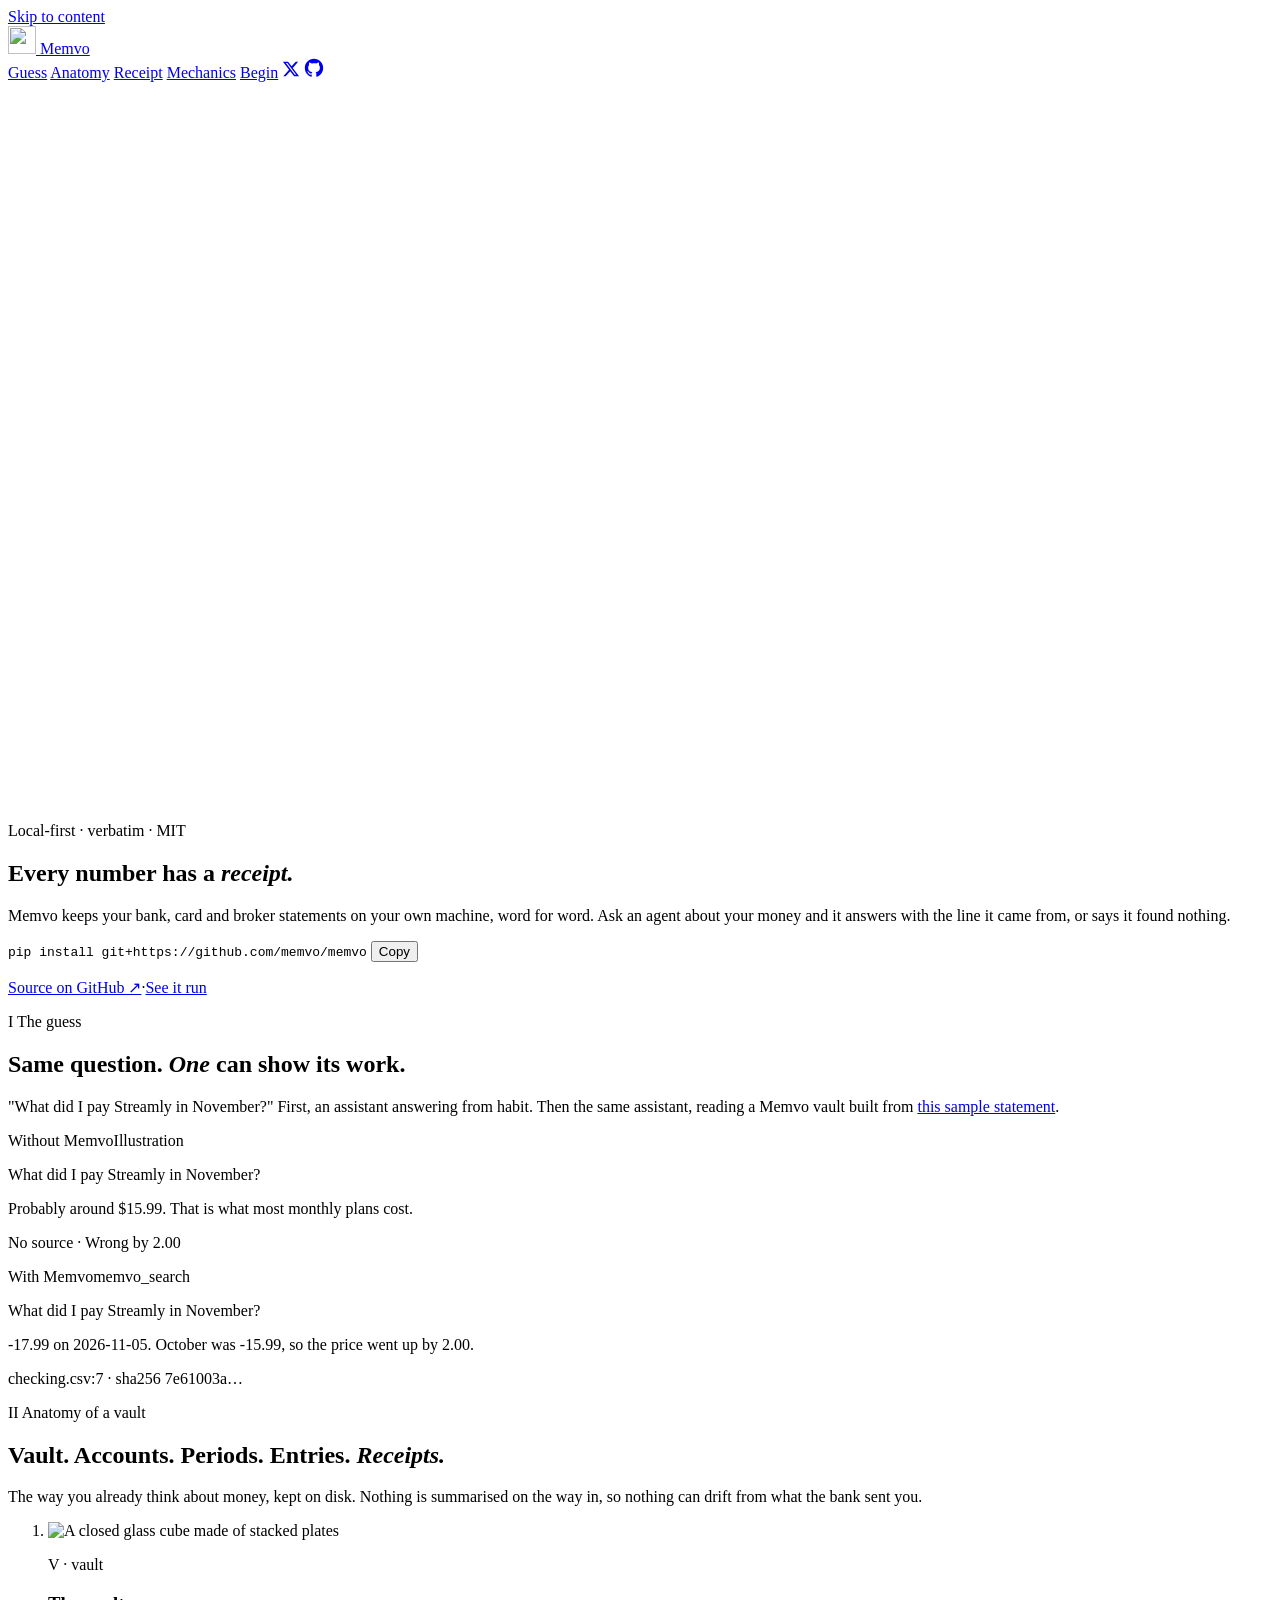
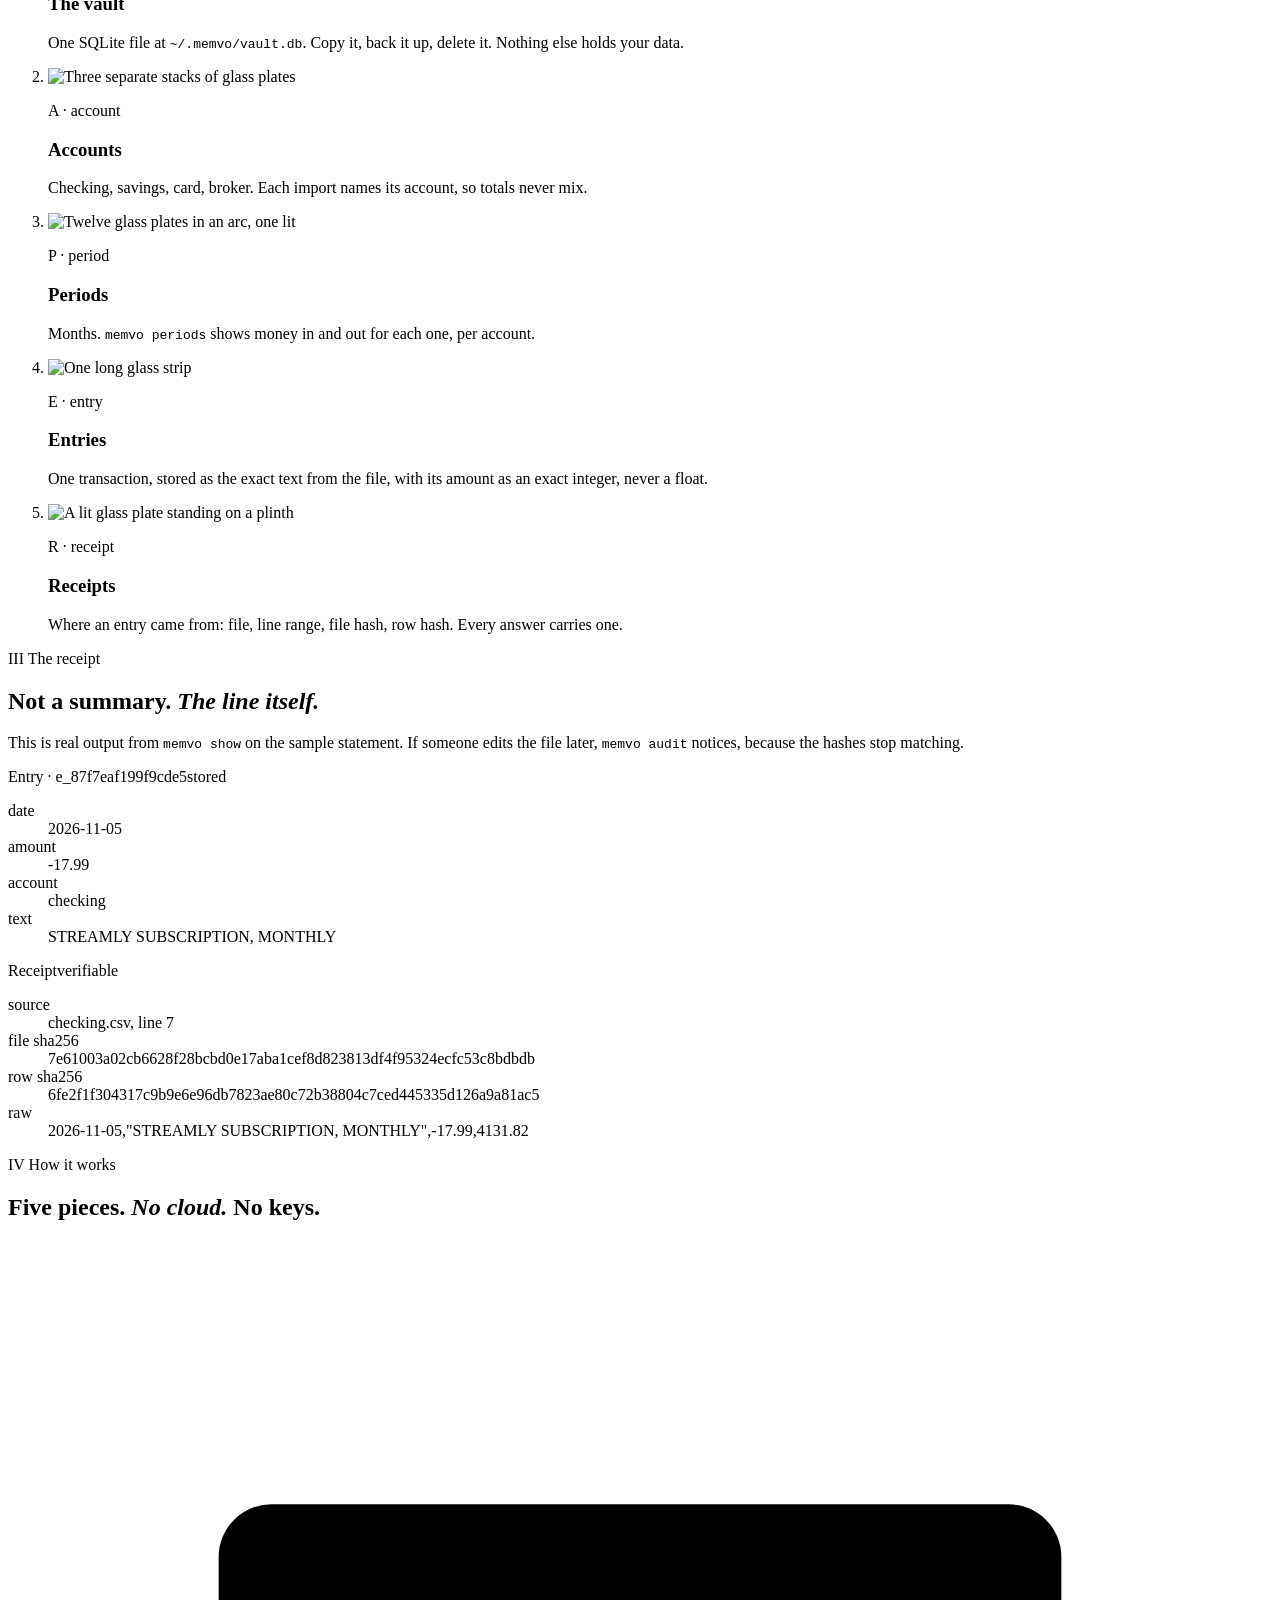
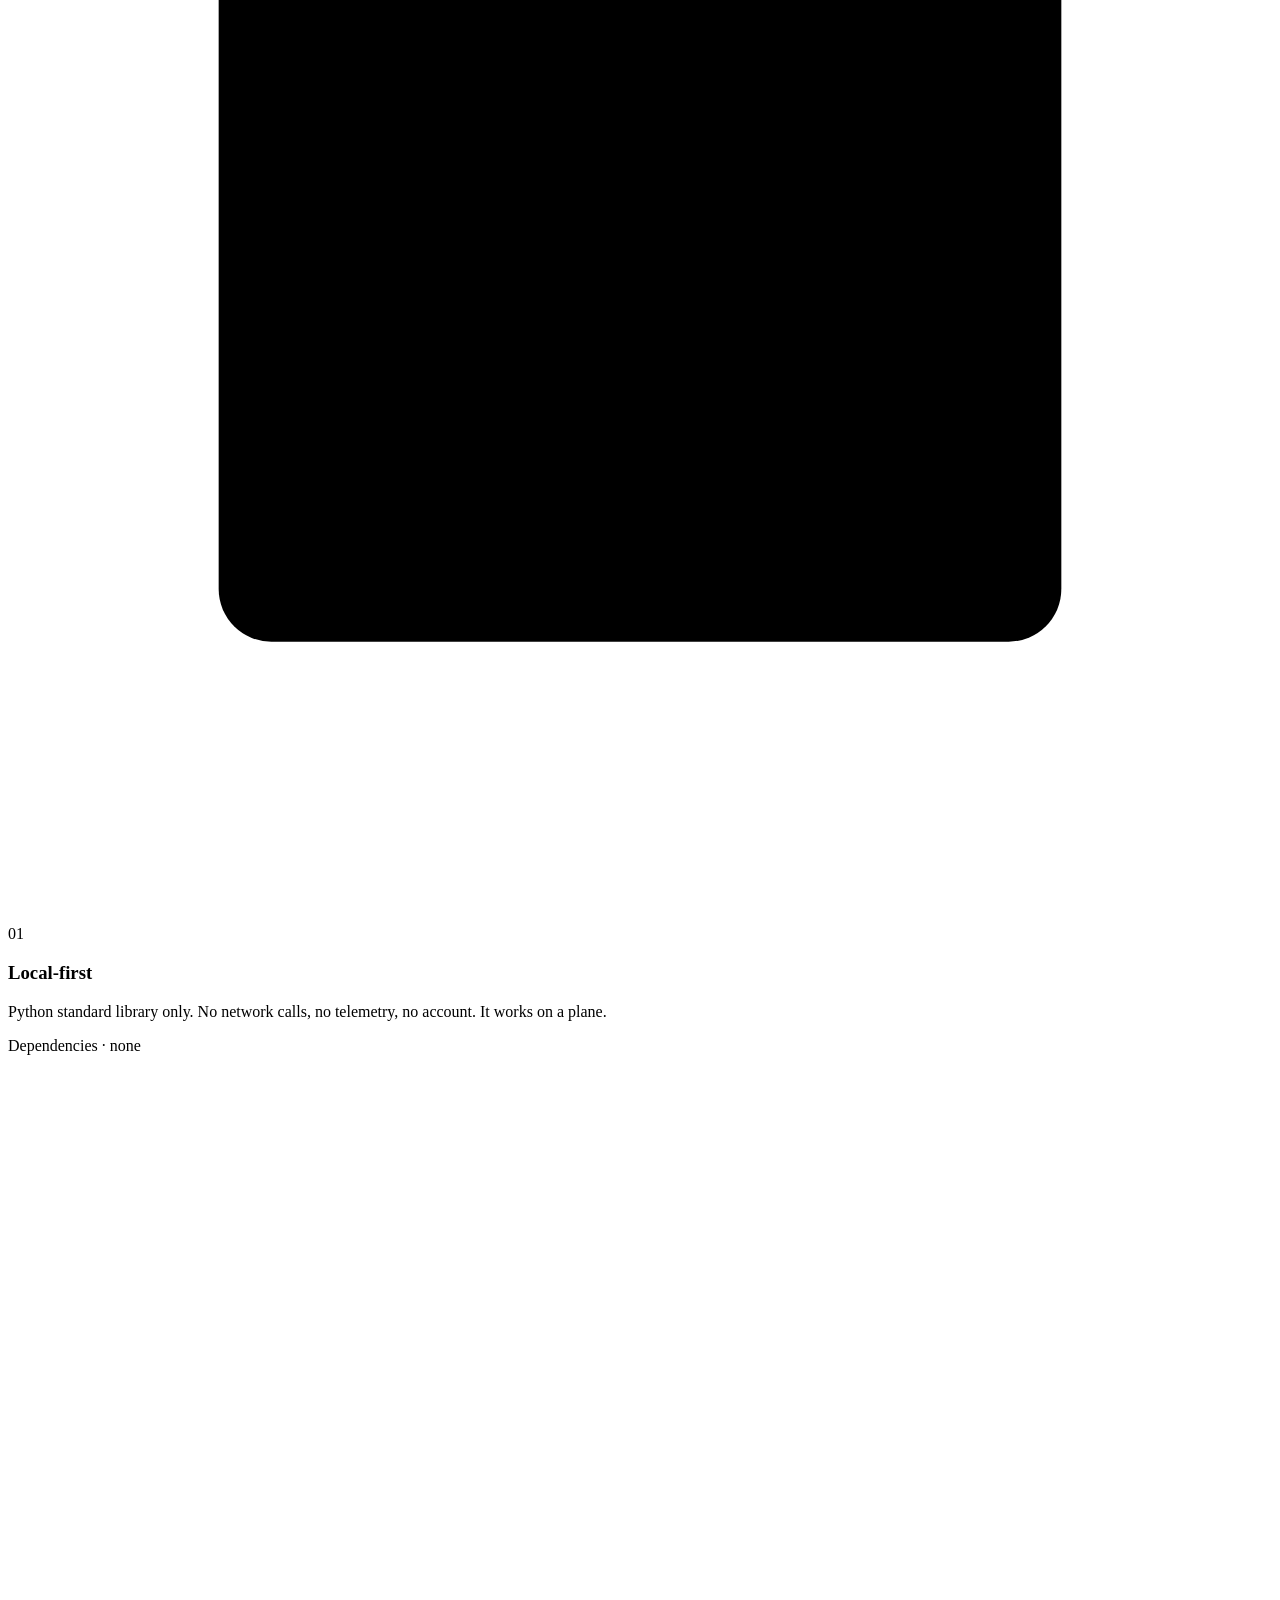
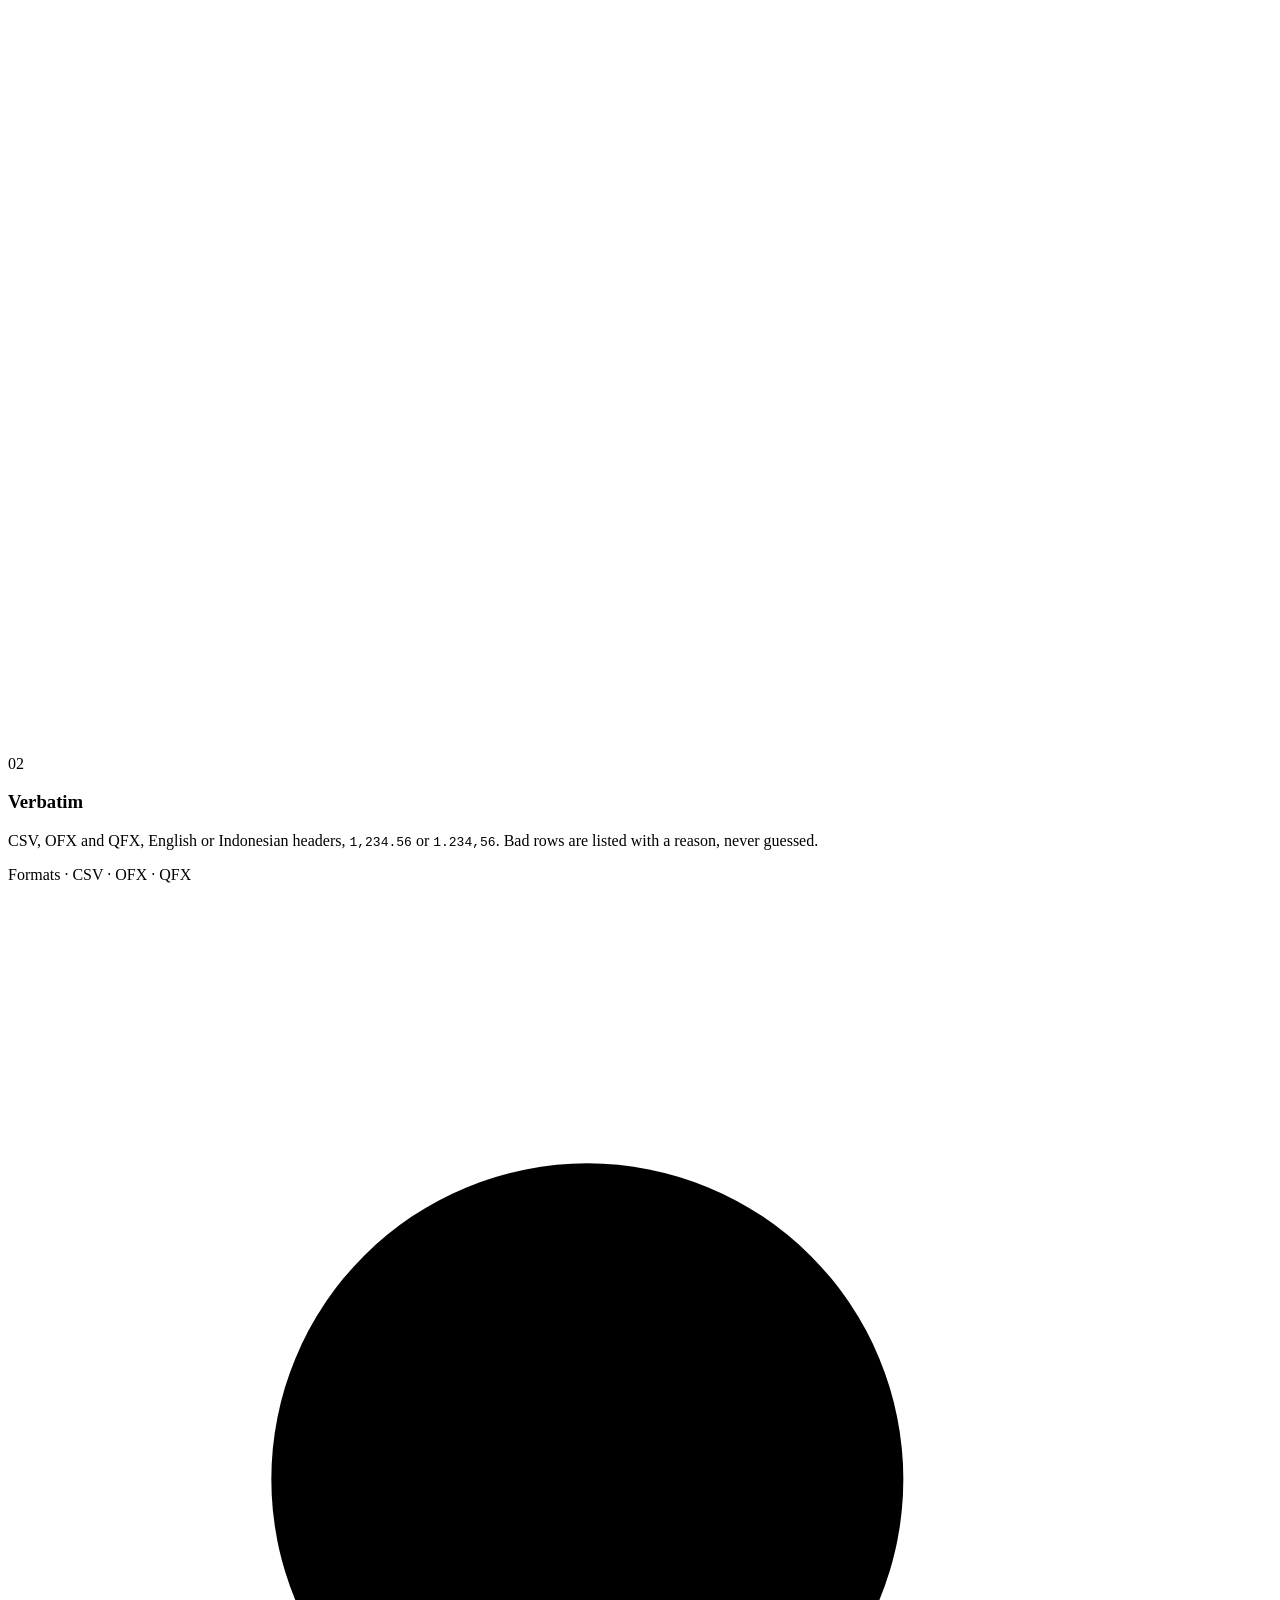
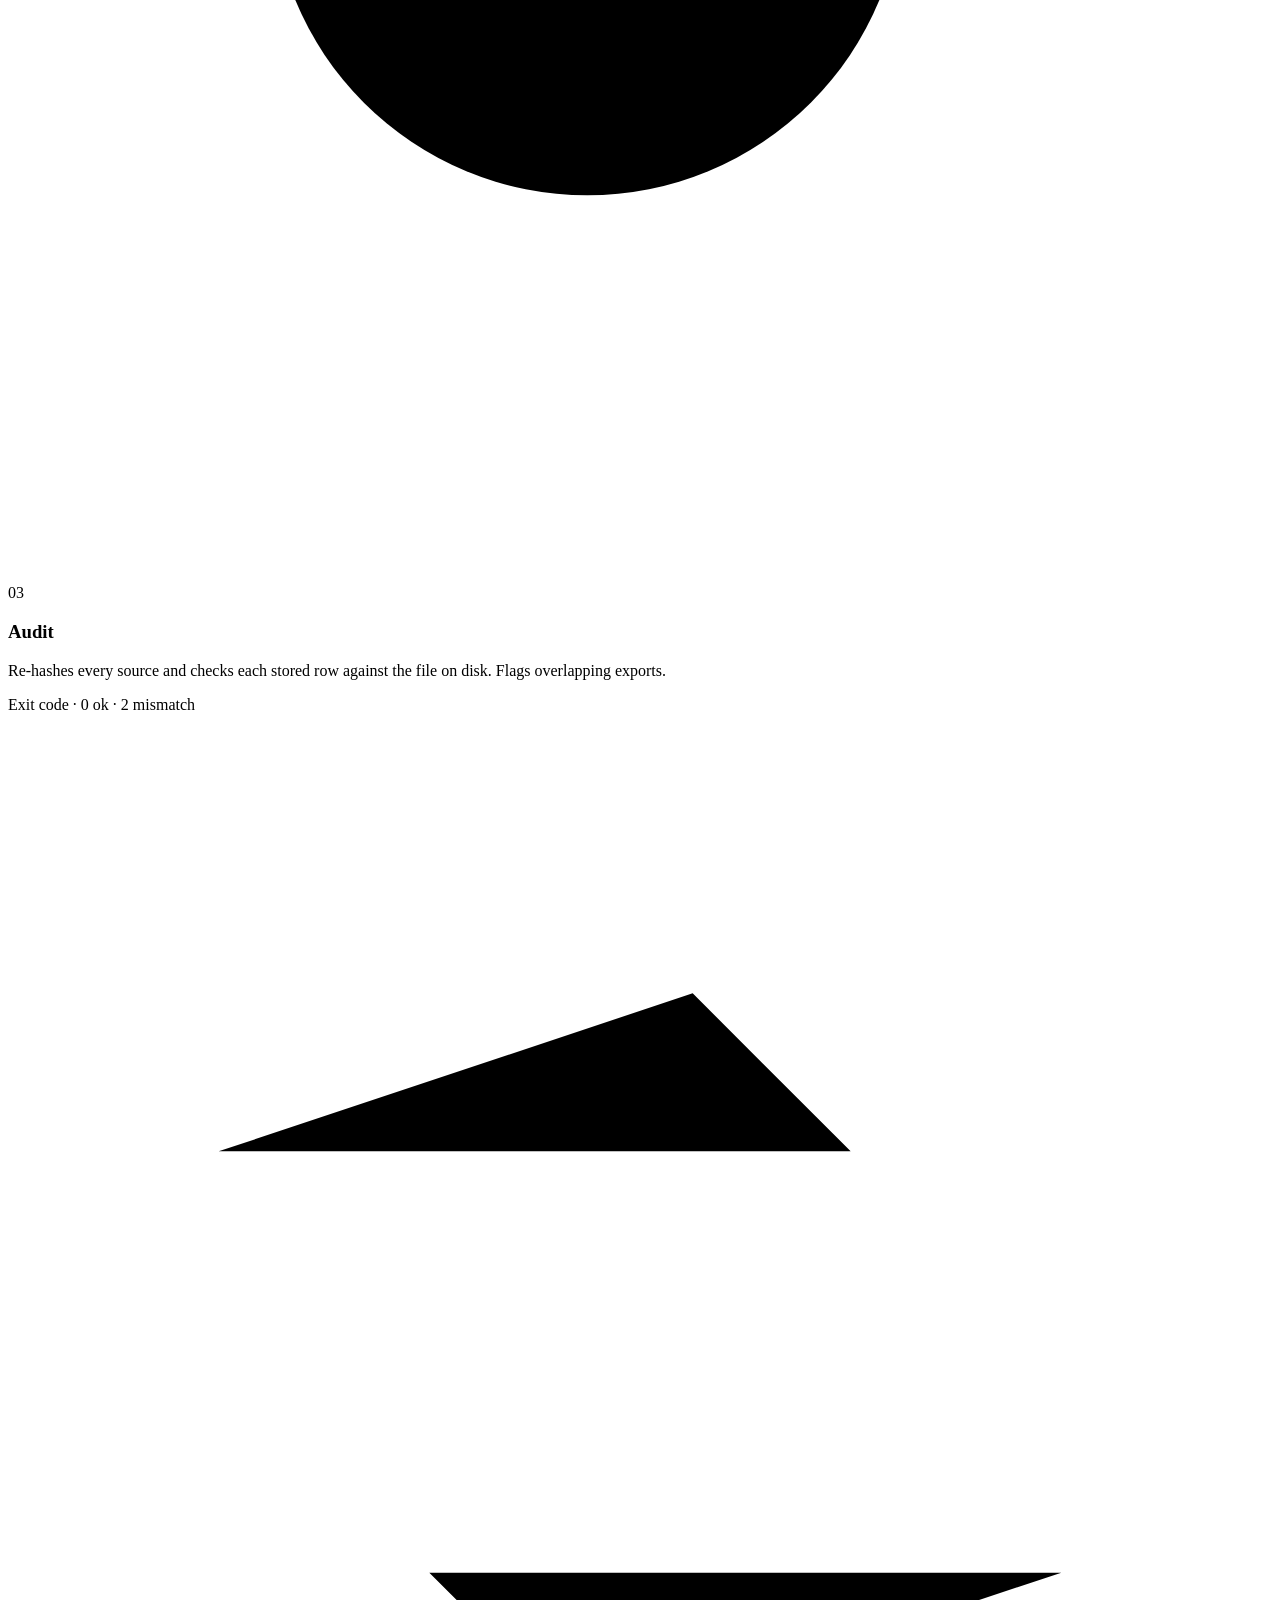
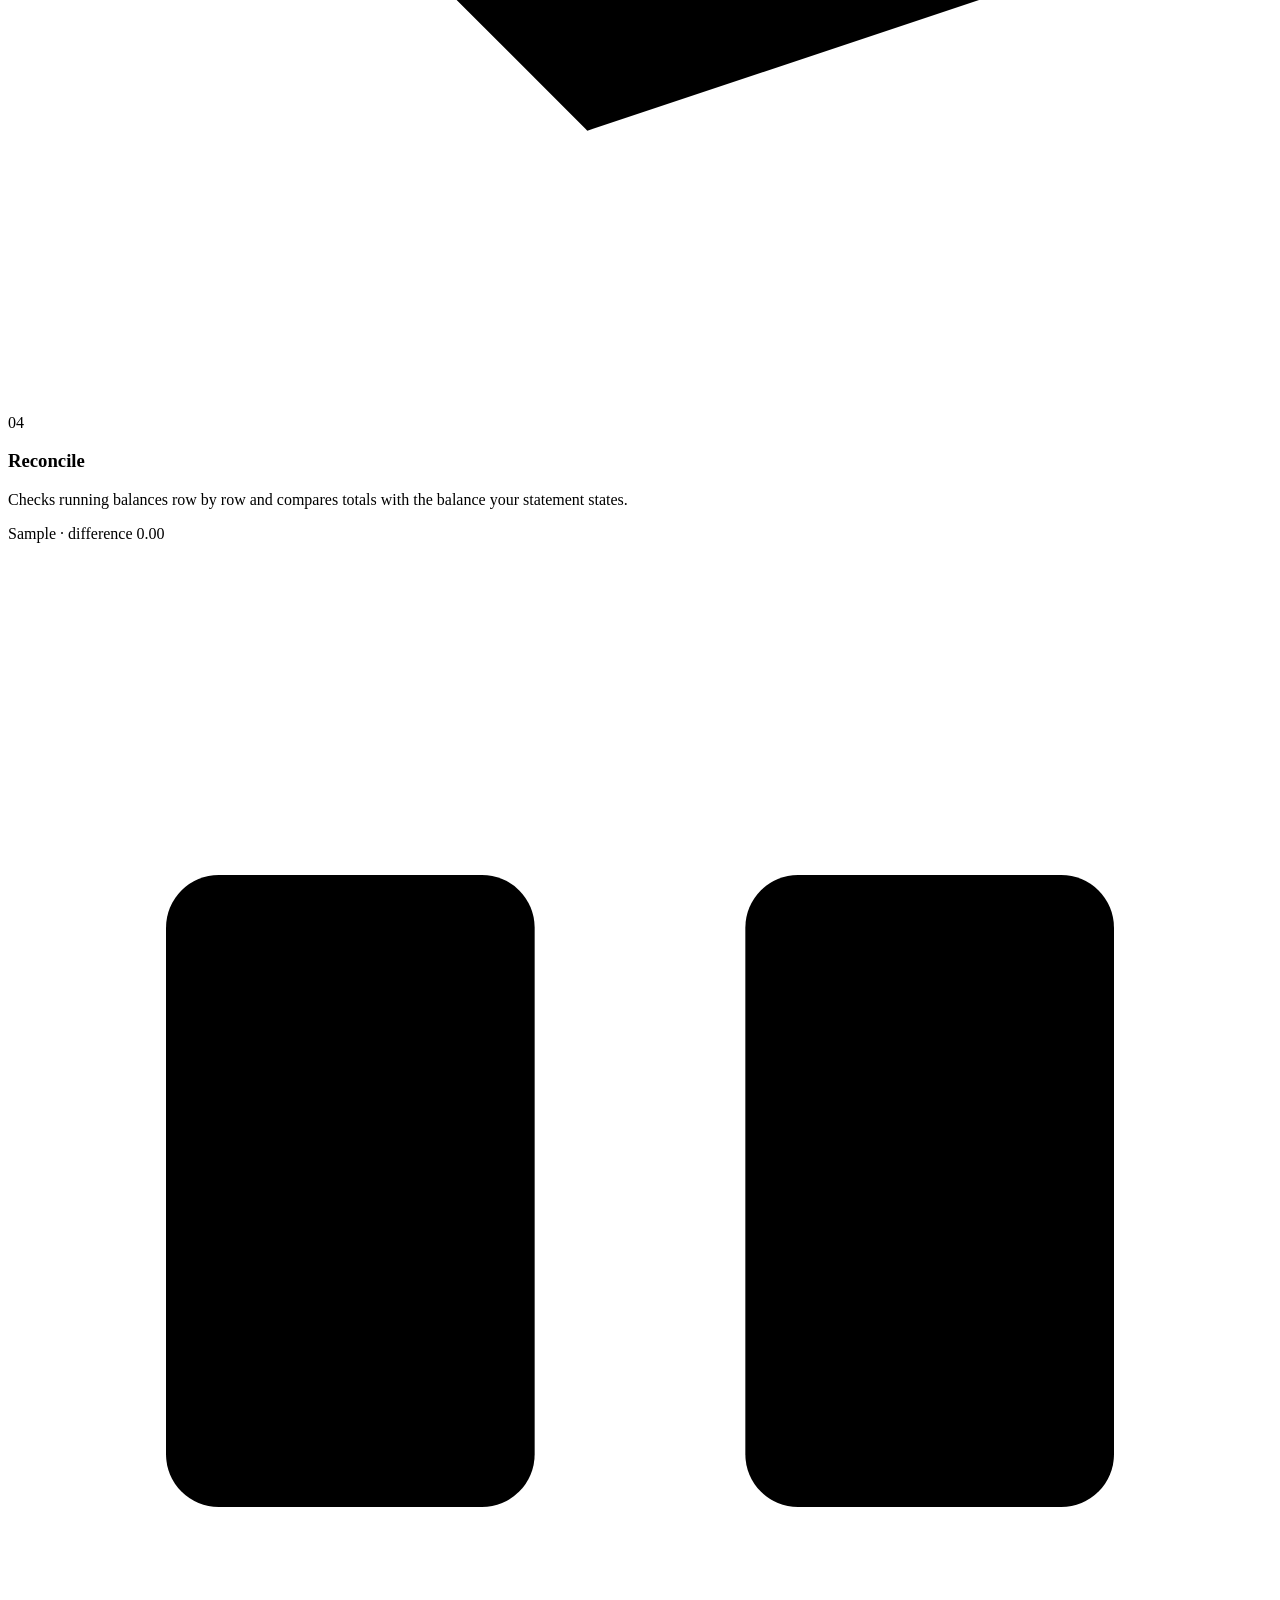
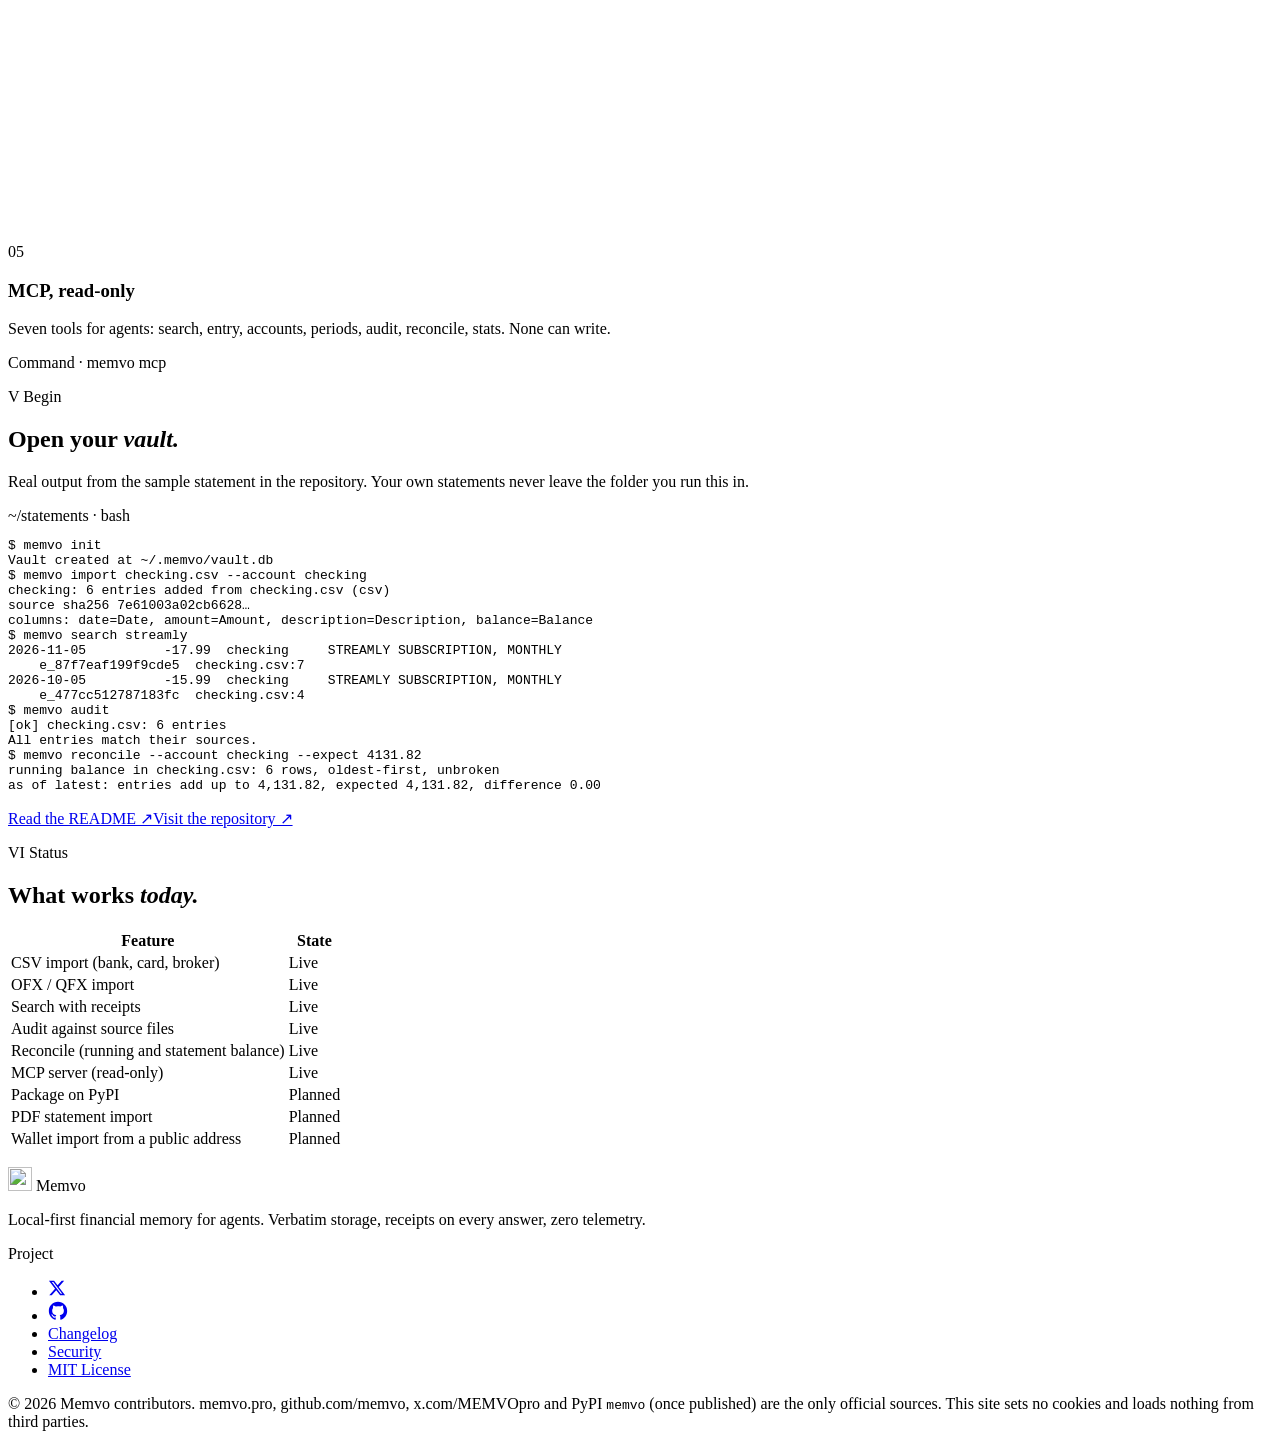
==== commit 9f31dfb0: "Link the official X account, @MEMVOpro Header, footer, card meta, the official-sources line and the " ====
--- a/website/index.html
+++ b/website/index.html
@@ -14,6 +14,7 @@
 <meta property="og:description" content="Local-first financial memory for agents. Every answer comes with the line it came from.">
 <meta property="og:image" content="https://memvo.pro/assets/og.jpg">
 <meta name="twitter:card" content="summary_large_image">
+<meta name="twitter:site" content="@MEMVOpro">
 <link rel="preload" href="/assets/fonts/geist-latin.woff2" as="font" type="font/woff2" crossorigin>
 <link rel="preload" href="/assets/hero-poster.webp" as="image" fetchpriority="high">
 <link rel="stylesheet" href="/styles.css">
@@ -33,6 +34,7 @@
     <a href="#receipt">Receipt</a>
     <a href="#mechanics">Mechanics</a>
     <a href="#begin">Begin</a>
+    <a class="gh" href="https://x.com/MEMVOpro" rel="noopener" aria-label="Memvo on X" title="X"><svg class="gh-mark" viewBox="0 0 24 24" width="18" height="18" aria-hidden="true" focusable="false"><path fill="currentColor" d="M18.244 2.25h3.308l-7.227 8.26 8.502 11.24H16.17l-5.214-6.817L4.99 21.75H1.68l7.73-8.835L1.254 2.25H8.08l4.713 6.231zm-1.161 17.52h1.833L7.084 4.126H5.117z"/></svg></a>
     <a class="gh" href="https://github.com/memvo/memvo" rel="noopener" aria-label="Memvo on GitHub" title="GitHub"><svg class="gh-mark" viewBox="0 0 24 24" width="20" height="20" aria-hidden="true" focusable="false"><path fill="currentColor" d="M12 1C5.923 1 1 5.923 1 12c0 4.867 3.149 8.979 7.521 10.436.55.096.756-.233.756-.522 0-.262-.013-1.128-.013-2.049-2.764.509-3.479-.674-3.699-1.292-.124-.317-.66-1.293-1.127-1.554-.385-.207-.936-.715-.014-.729.866-.014 1.485.797 1.691 1.128.99 1.663 2.571 1.196 3.204.907.096-.715.385-1.196.701-1.471-2.448-.275-5.005-1.224-5.005-5.432 0-1.196.426-2.186 1.128-2.956-.111-.275-.496-1.402.11-2.915 0 0 .921-.288 3.024 1.128a10.193 10.193 0 0 1 2.75-.371c.936 0 1.871.123 2.75.371 2.104-1.43 3.025-1.128 3.025-1.128.605 1.513.221 2.64.111 2.915.701.77 1.127 1.747 1.127 2.956 0 4.222-2.571 5.157-5.019 5.432.399.344.743 1.004.743 2.035 0 1.471-.014 2.654-.014 3.025 0 .289.206.632.756.522C19.851 20.979 23 16.854 23 12c0-6.077-4.922-11-11-11Z"/></svg></a>
   </nav>
 </header>
@@ -244,13 +246,14 @@
   <div>
     <p class="tag">Project</p>
     <ul>
+      <li><a class="gh" href="https://x.com/MEMVOpro" rel="noopener" aria-label="Memvo on X" title="X"><svg class="gh-mark" viewBox="0 0 24 24" width="18" height="18" aria-hidden="true" focusable="false"><path fill="currentColor" d="M18.244 2.25h3.308l-7.227 8.26 8.502 11.24H16.17l-5.214-6.817L4.99 21.75H1.68l7.73-8.835L1.254 2.25H8.08l4.713 6.231zm-1.161 17.52h1.833L7.084 4.126H5.117z"/></svg></a></li>
       <li><a class="gh" href="https://github.com/memvo/memvo" rel="noopener" aria-label="Memvo on GitHub" title="GitHub"><svg class="gh-mark" viewBox="0 0 24 24" width="20" height="20" aria-hidden="true" focusable="false"><path fill="currentColor" d="M12 1C5.923 1 1 5.923 1 12c0 4.867 3.149 8.979 7.521 10.436.55.096.756-.233.756-.522 0-.262-.013-1.128-.013-2.049-2.764.509-3.479-.674-3.699-1.292-.124-.317-.66-1.293-1.127-1.554-.385-.207-.936-.715-.014-.729.866-.014 1.485.797 1.691 1.128.99 1.663 2.571 1.196 3.204.907.096-.715.385-1.196.701-1.471-2.448-.275-5.005-1.224-5.005-5.432 0-1.196.426-2.186 1.128-2.956-.111-.275-.496-1.402.11-2.915 0 0 .921-.288 3.024 1.128a10.193 10.193 0 0 1 2.75-.371c.936 0 1.871.123 2.75.371 2.104-1.43 3.025-1.128 3.025-1.128.605 1.513.221 2.64.111 2.915.701.77 1.127 1.747 1.127 2.956 0 4.222-2.571 5.157-5.019 5.432.399.344.743 1.004.743 2.035 0 1.471-.014 2.654-.014 3.025 0 .289.206.632.756.522C19.851 20.979 23 16.854 23 12c0-6.077-4.922-11-11-11Z"/></svg></a></li>
       <li><a href="https://github.com/memvo/memvo/blob/main/CHANGELOG.md" rel="noopener">Changelog</a></li>
       <li><a href="https://github.com/memvo/memvo/blob/main/SECURITY.md" rel="noopener">Security</a></li>
       <li><a href="https://github.com/memvo/memvo/blob/main/LICENSE" rel="noopener">MIT License</a></li>
     </ul>
   </div>
-  <p class="legal dim">© 2026 Memvo contributors. memvo.pro, github.com/memvo and PyPI <code>memvo</code> (once published) are the only official sources. This site sets no cookies and loads nothing from third parties.</p>
+  <p class="legal dim">© 2026 Memvo contributors. memvo.pro, github.com/memvo, x.com/MEMVOpro and PyPI <code>memvo</code> (once published) are the only official sources. This site sets no cookies and loads nothing from third parties.</p>
 </footer>
 
 <script src="/main.js" defer></script>
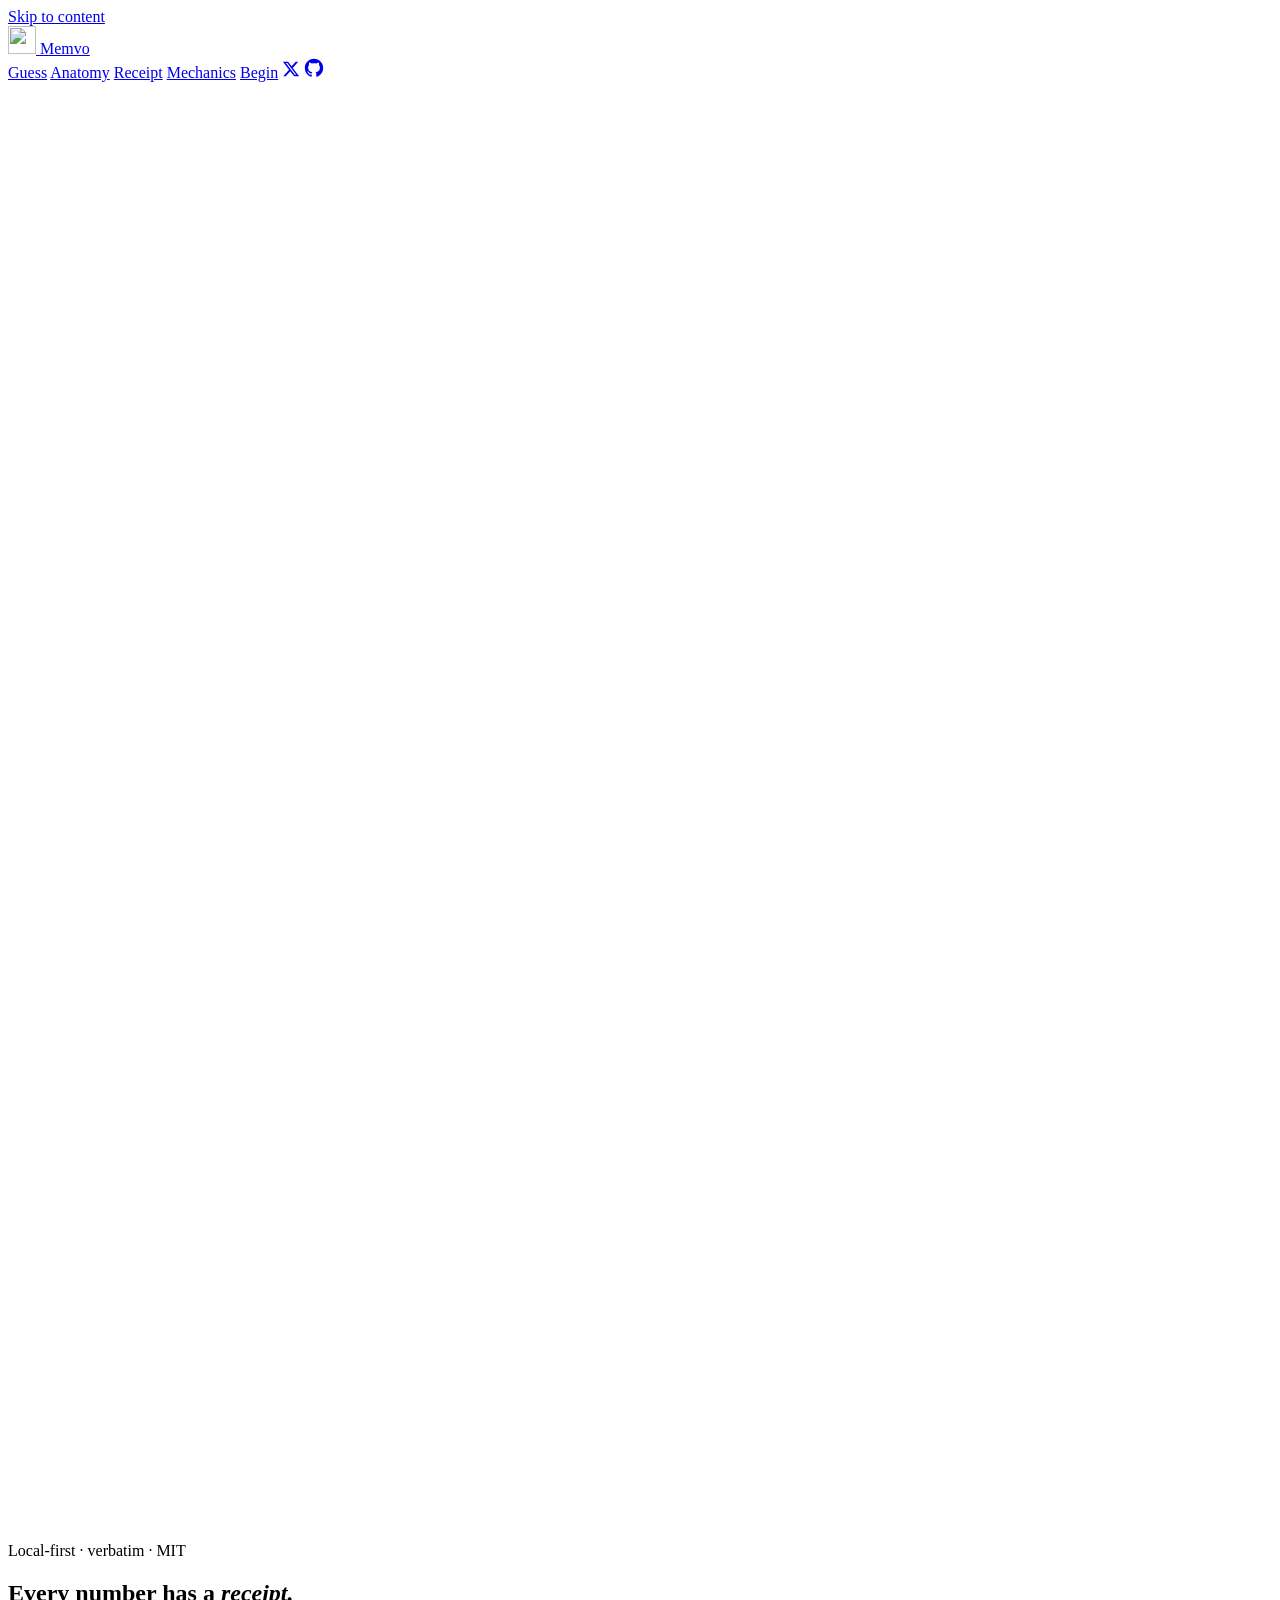
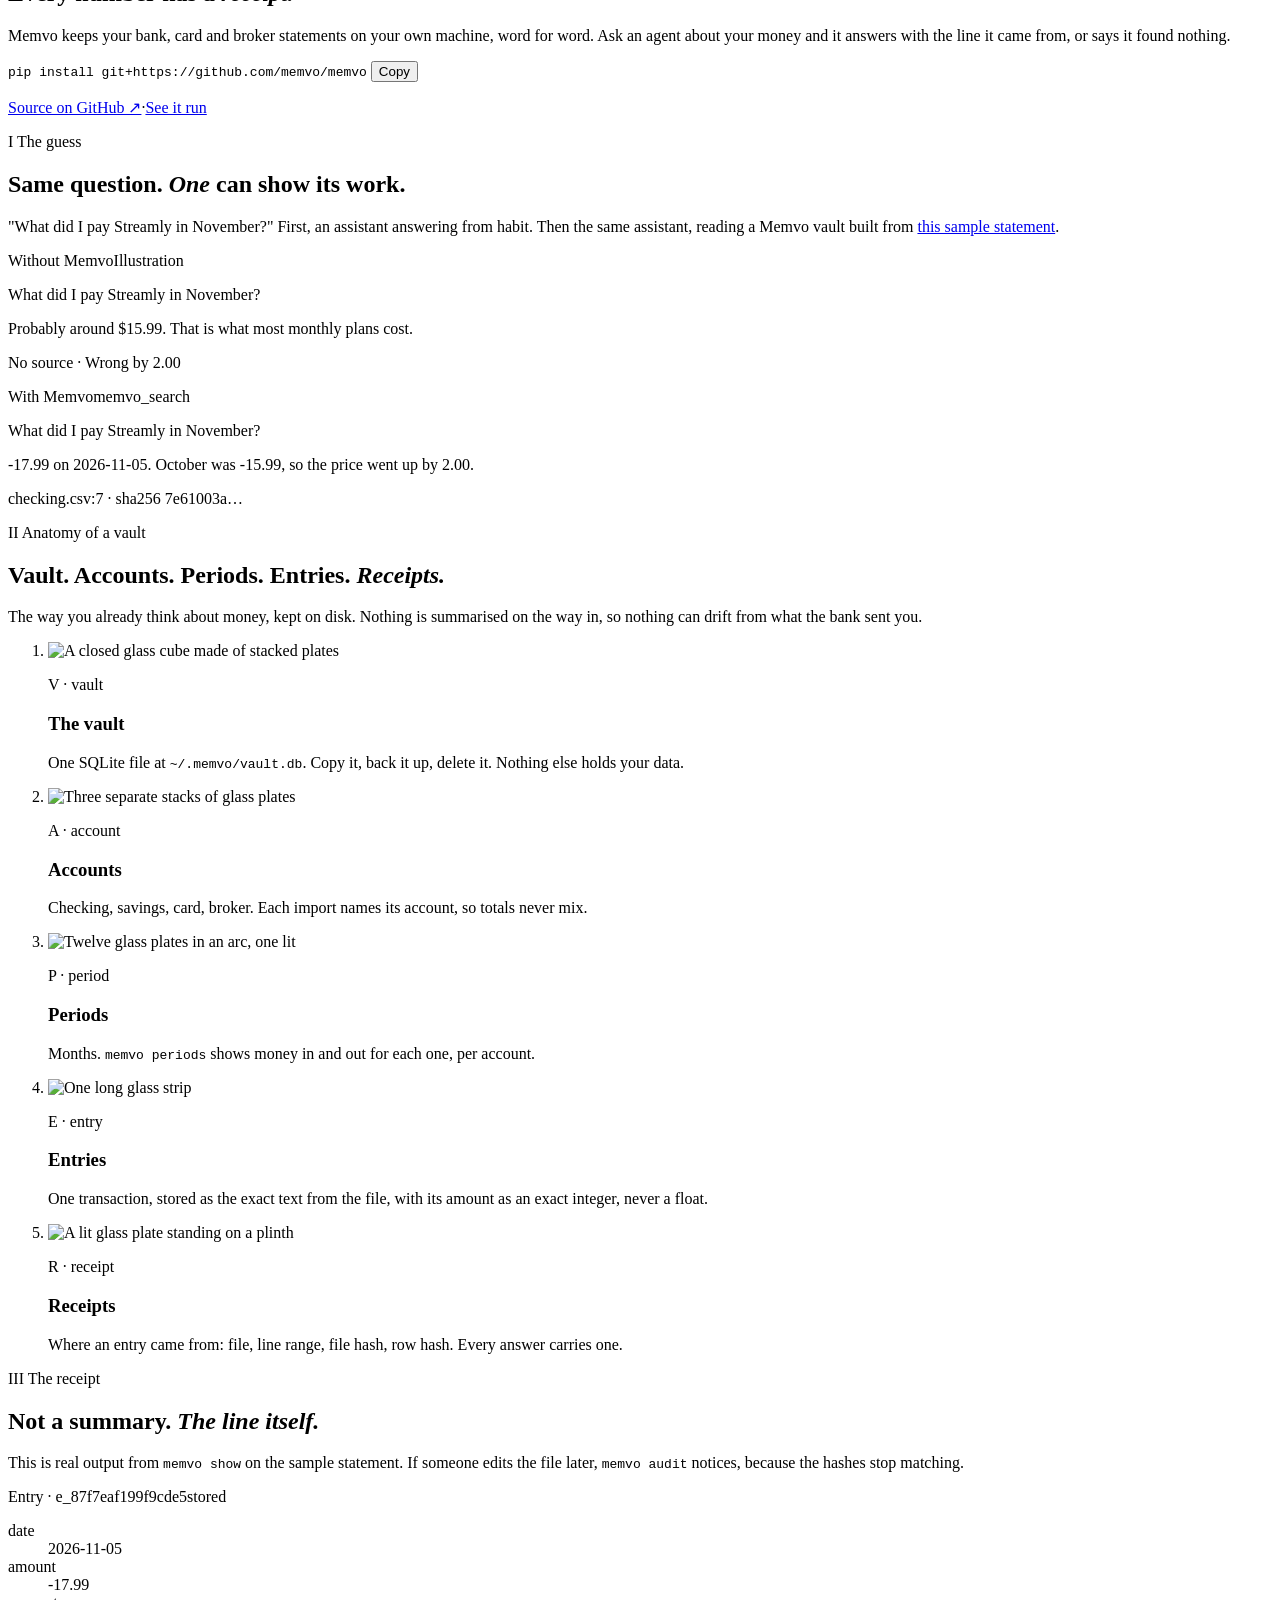
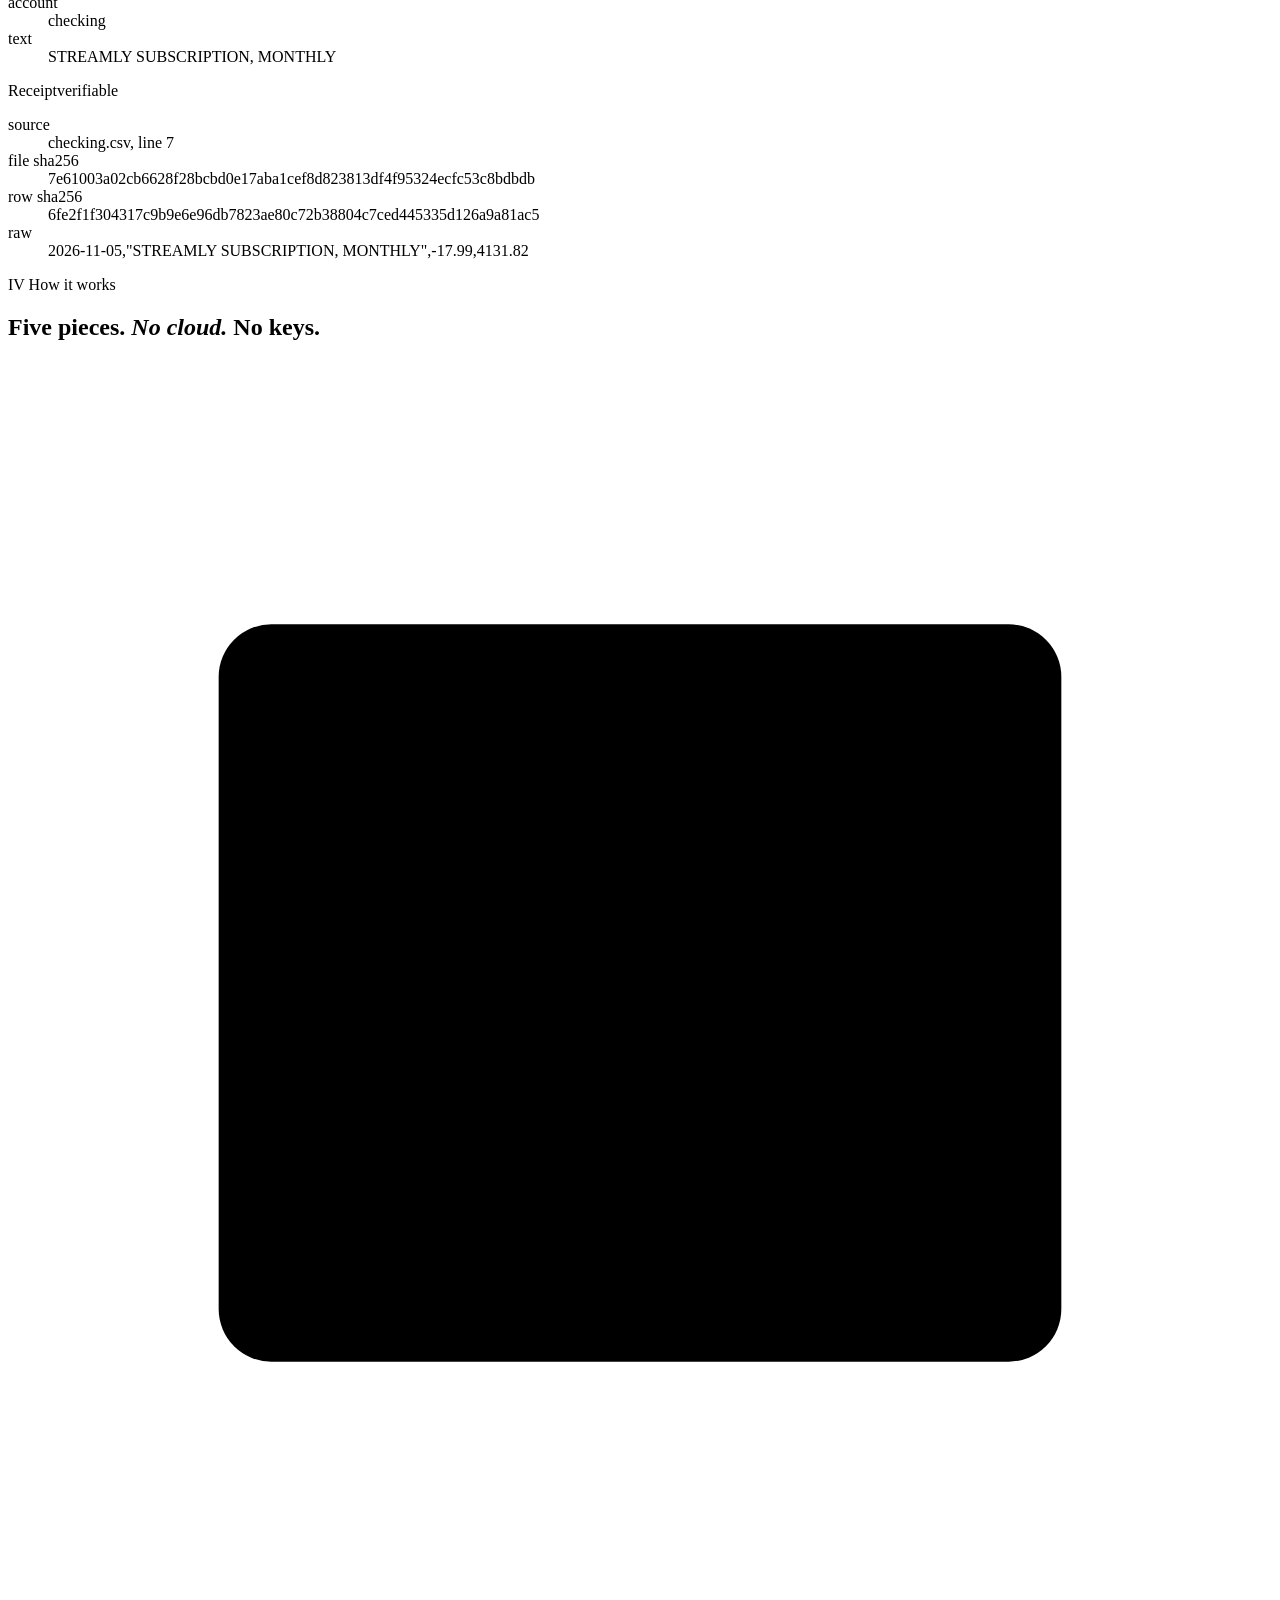
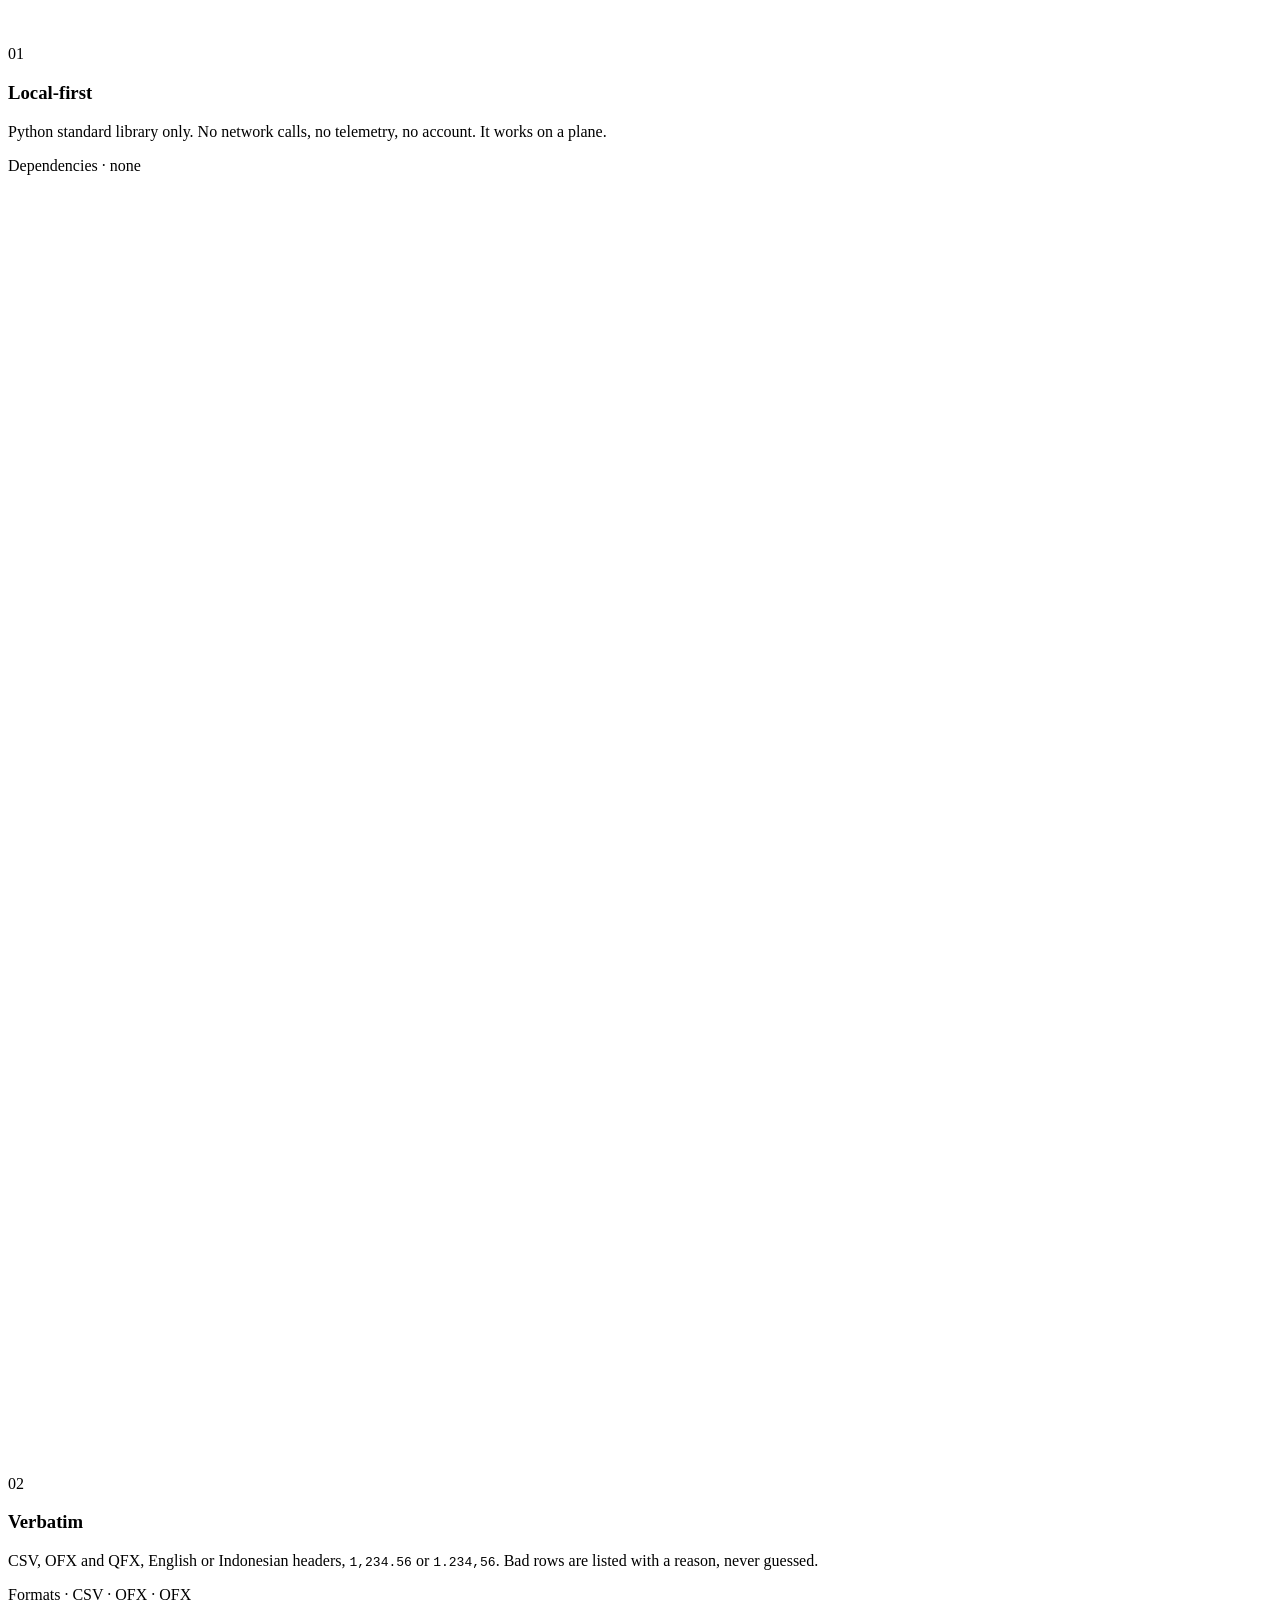
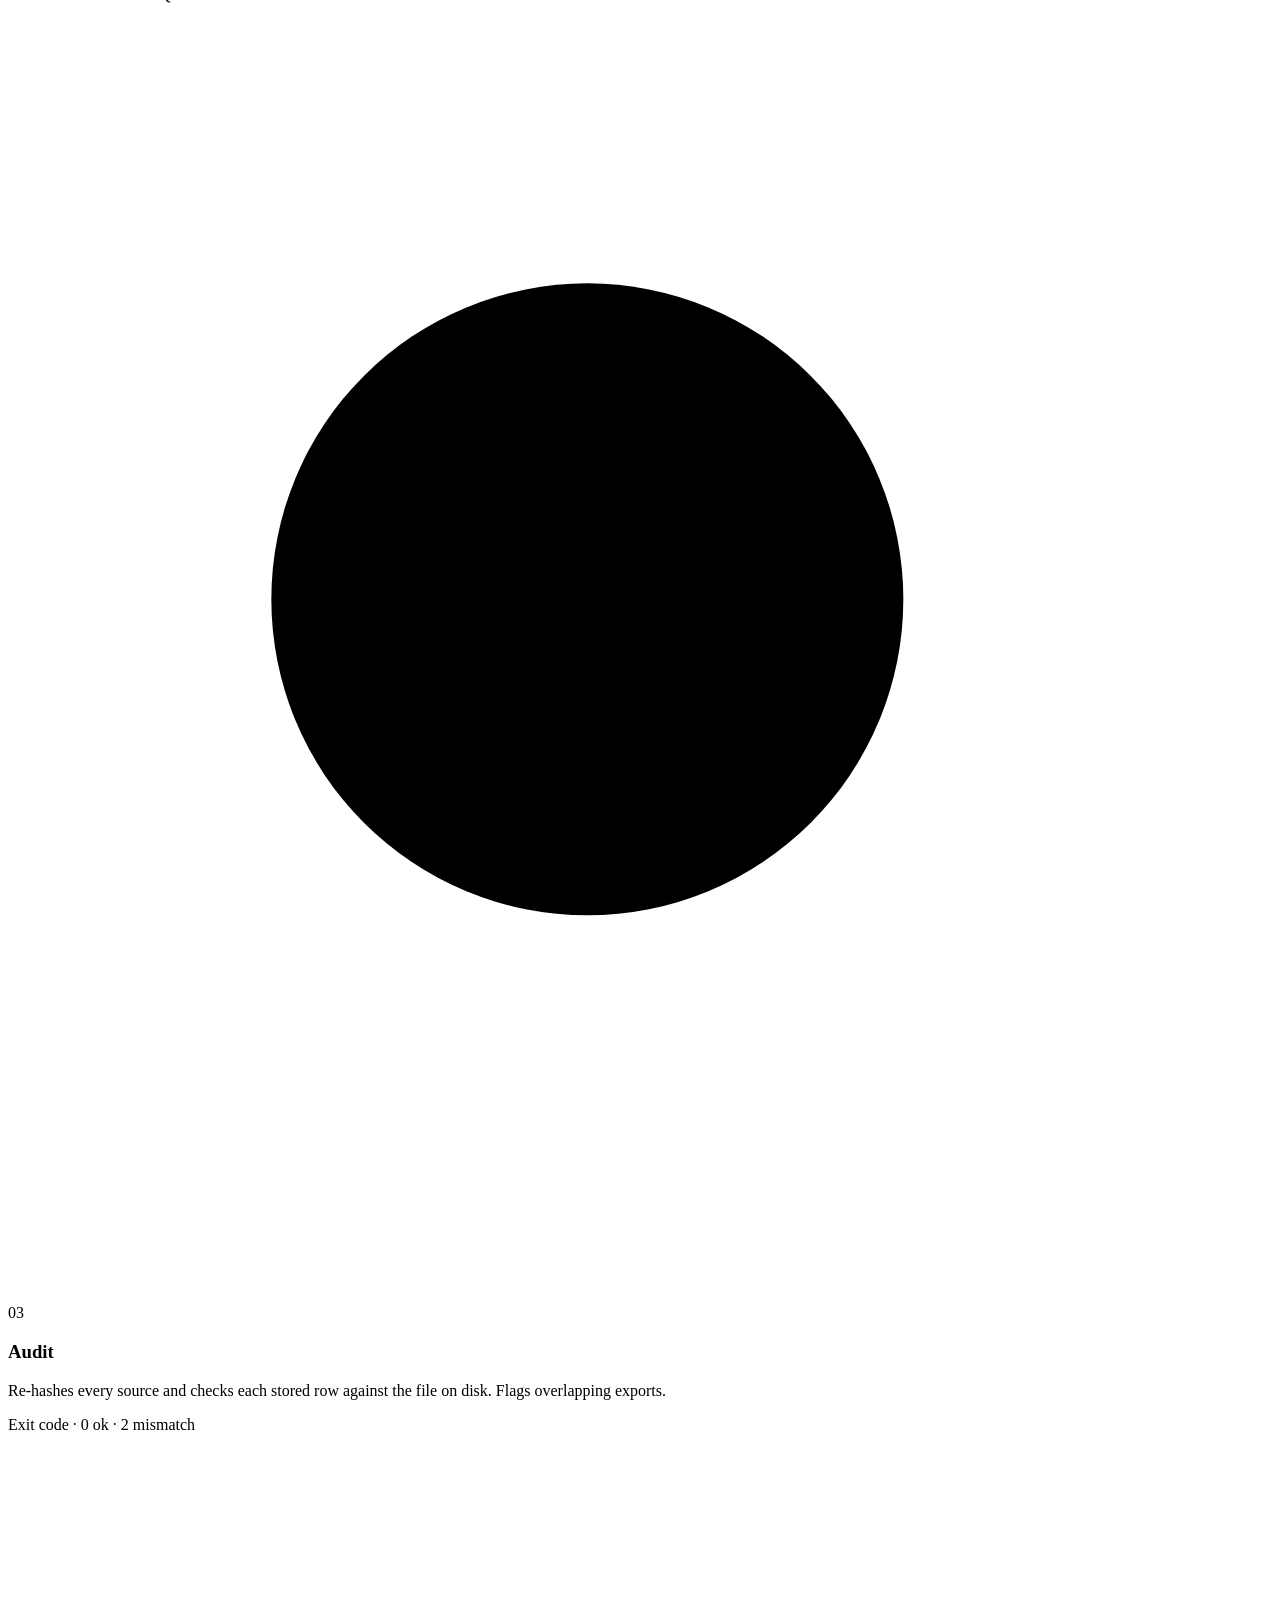
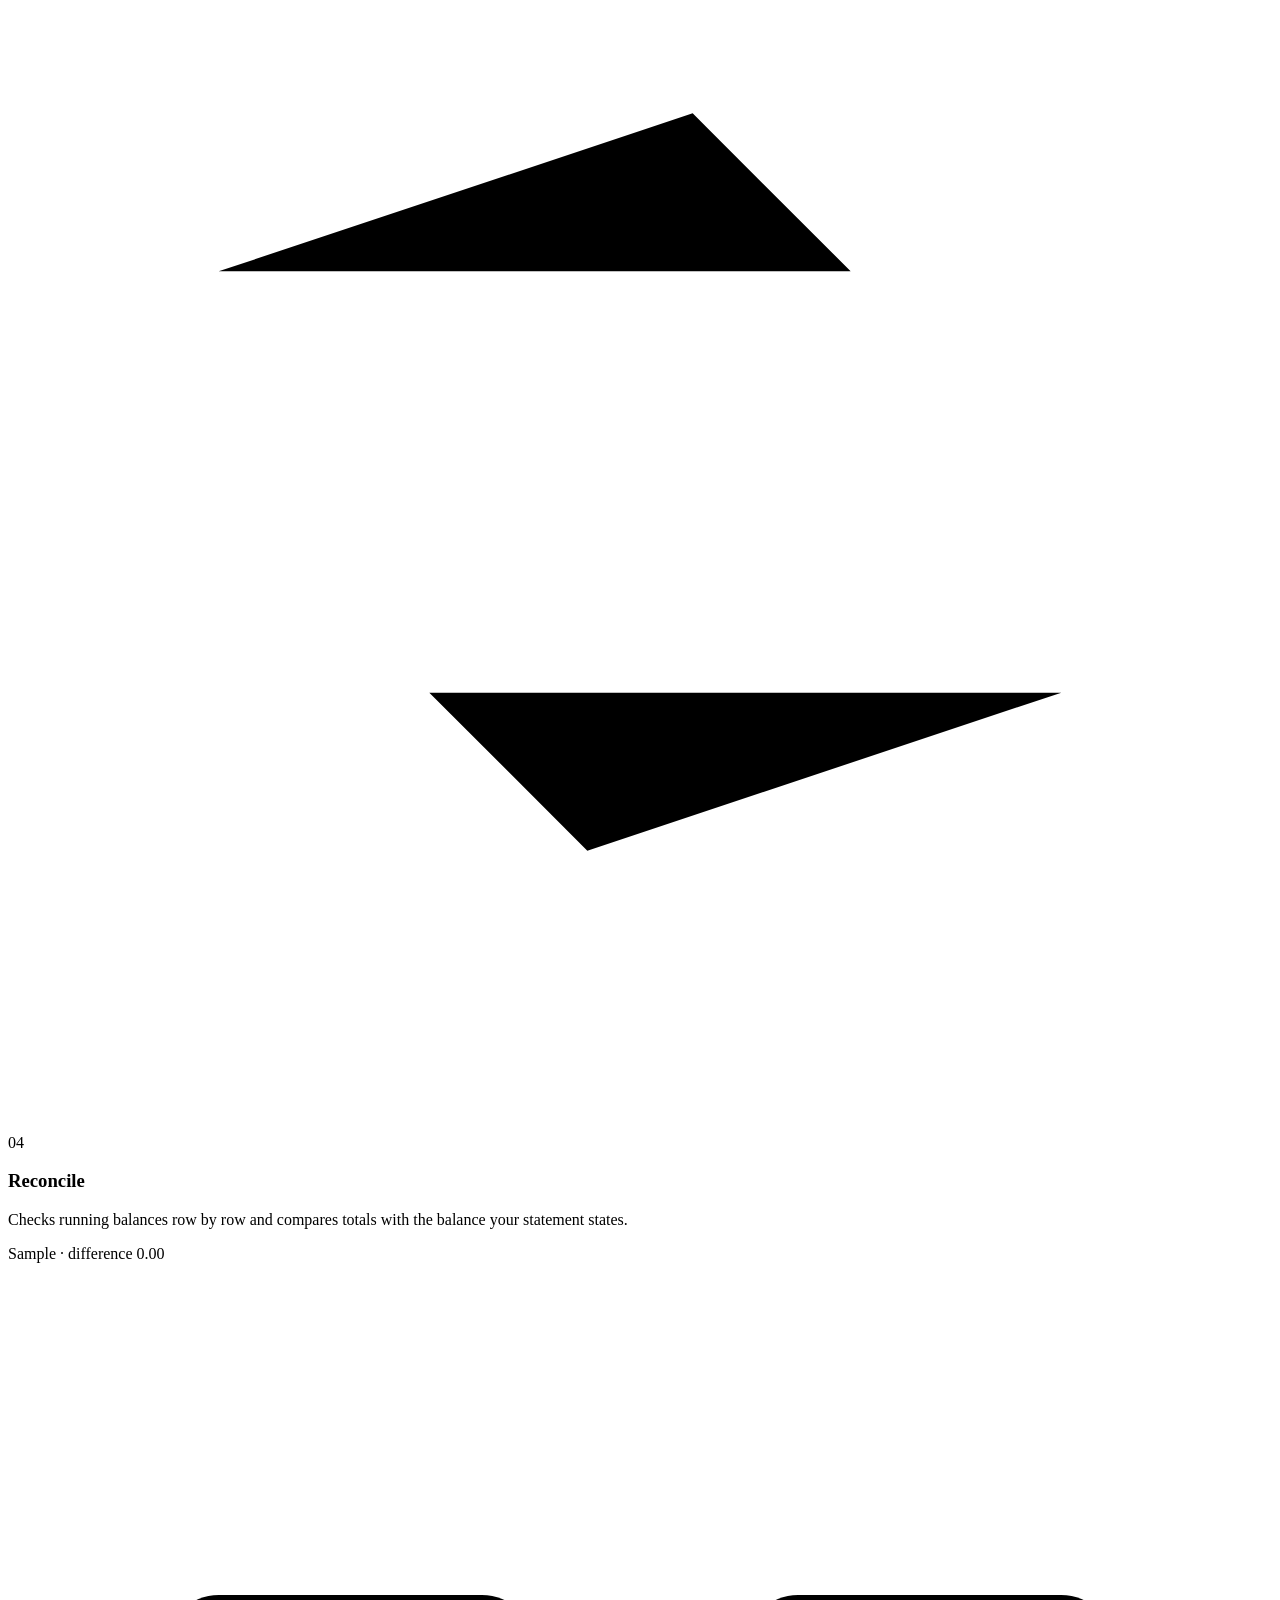
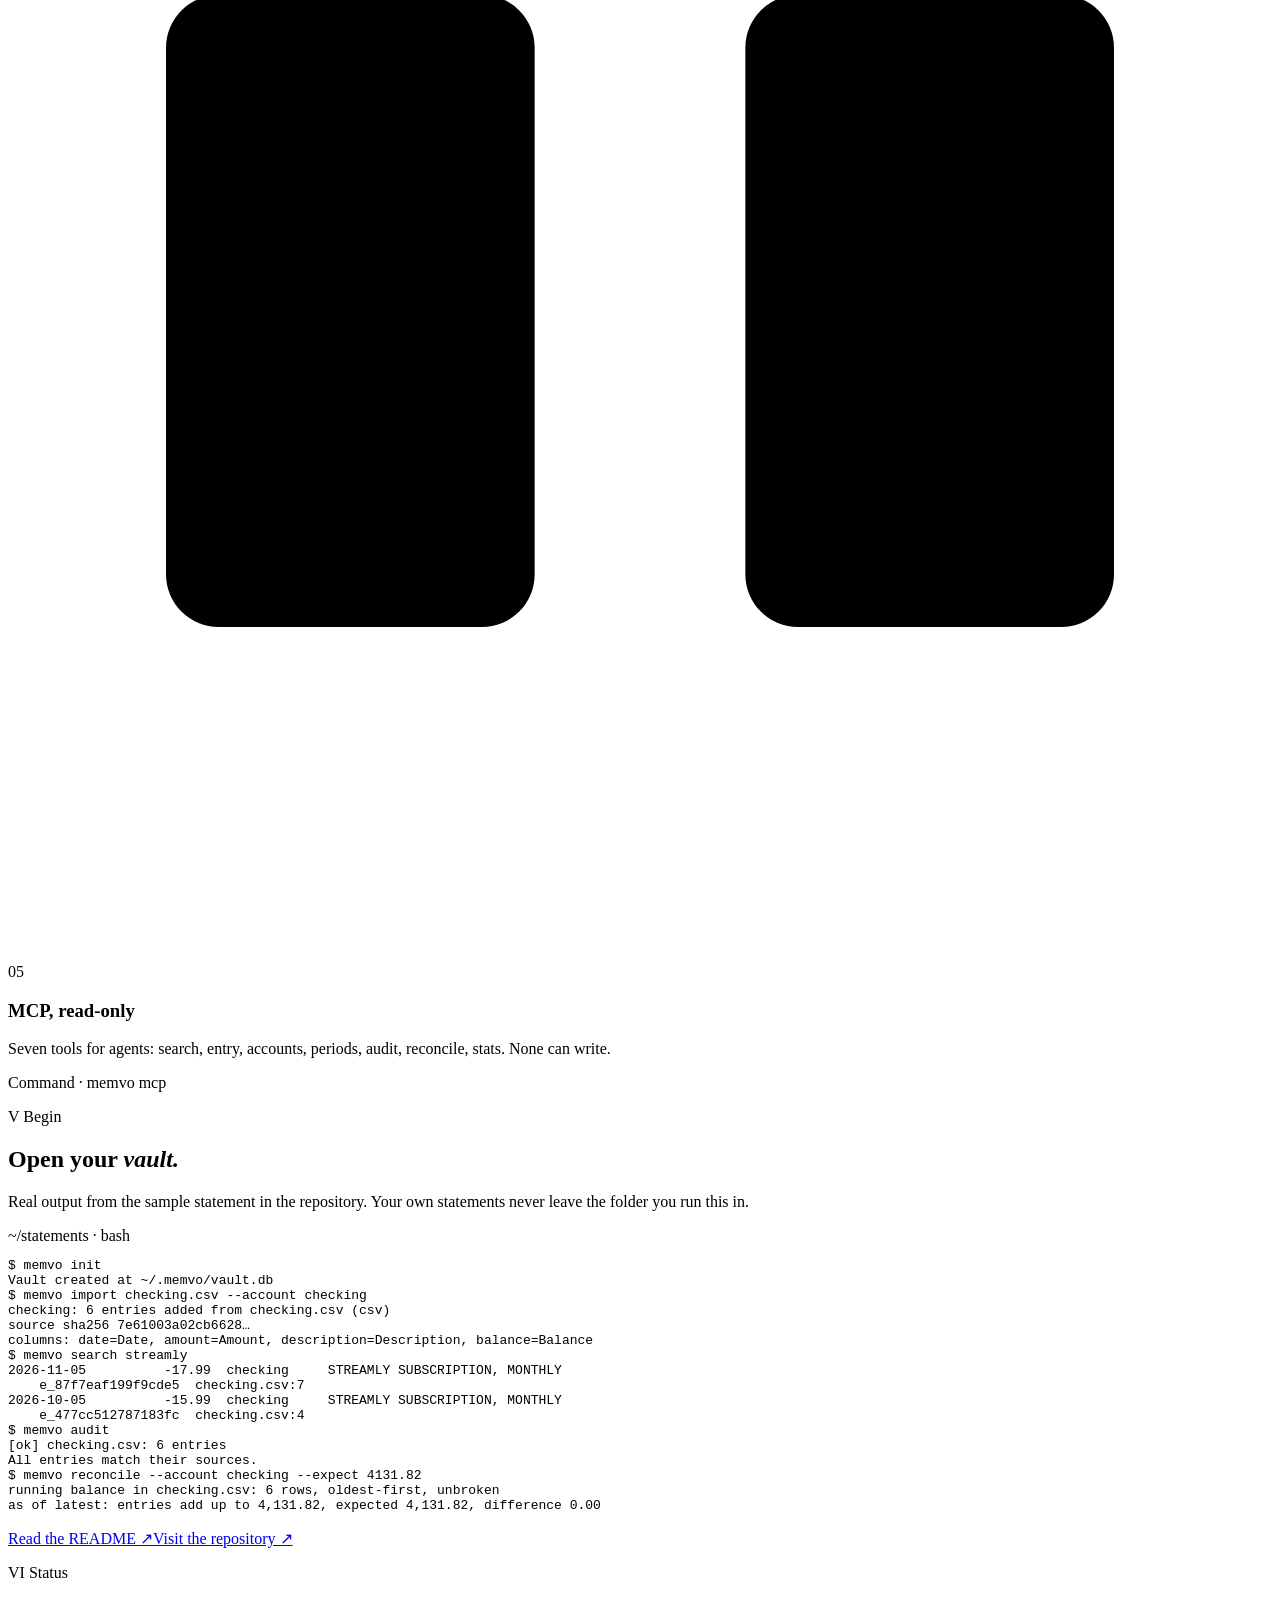
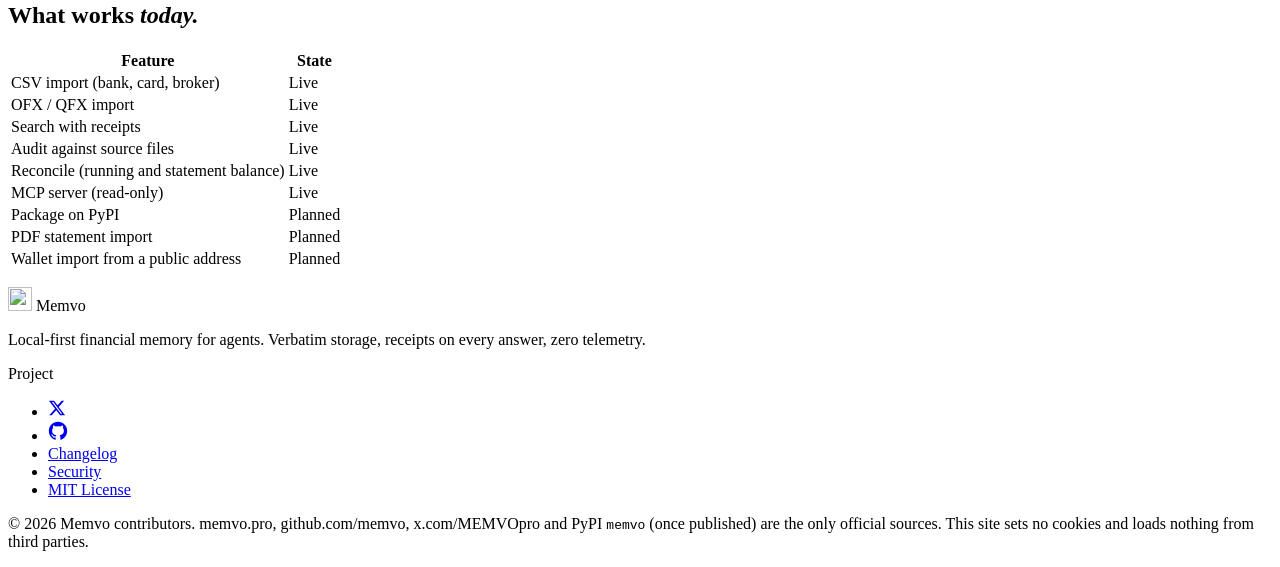
==== commit e81a107a: "site: sharper hero at 1440p Multisampled render, larger vault, studio strip reflections and edge gli" ====
--- a/website/index.html
+++ b/website/index.html
@@ -43,7 +43,7 @@
 
 <section class="hero" aria-labelledby="hero-title">
   <div class="hero-media" aria-hidden="true">
-    <video id="hero-video" autoplay muted loop playsinline preload="metadata" poster="/assets/hero-poster.webp" width="1280" height="720">
+    <video id="hero-video" autoplay muted loop playsinline preload="metadata" poster="/assets/hero-poster.webp" width="2560" height="1440">
       <source src="/assets/hero-loop.webm" type="video/webm">
       <source src="/assets/hero-loop.mp4" type="video/mp4">
     </video>
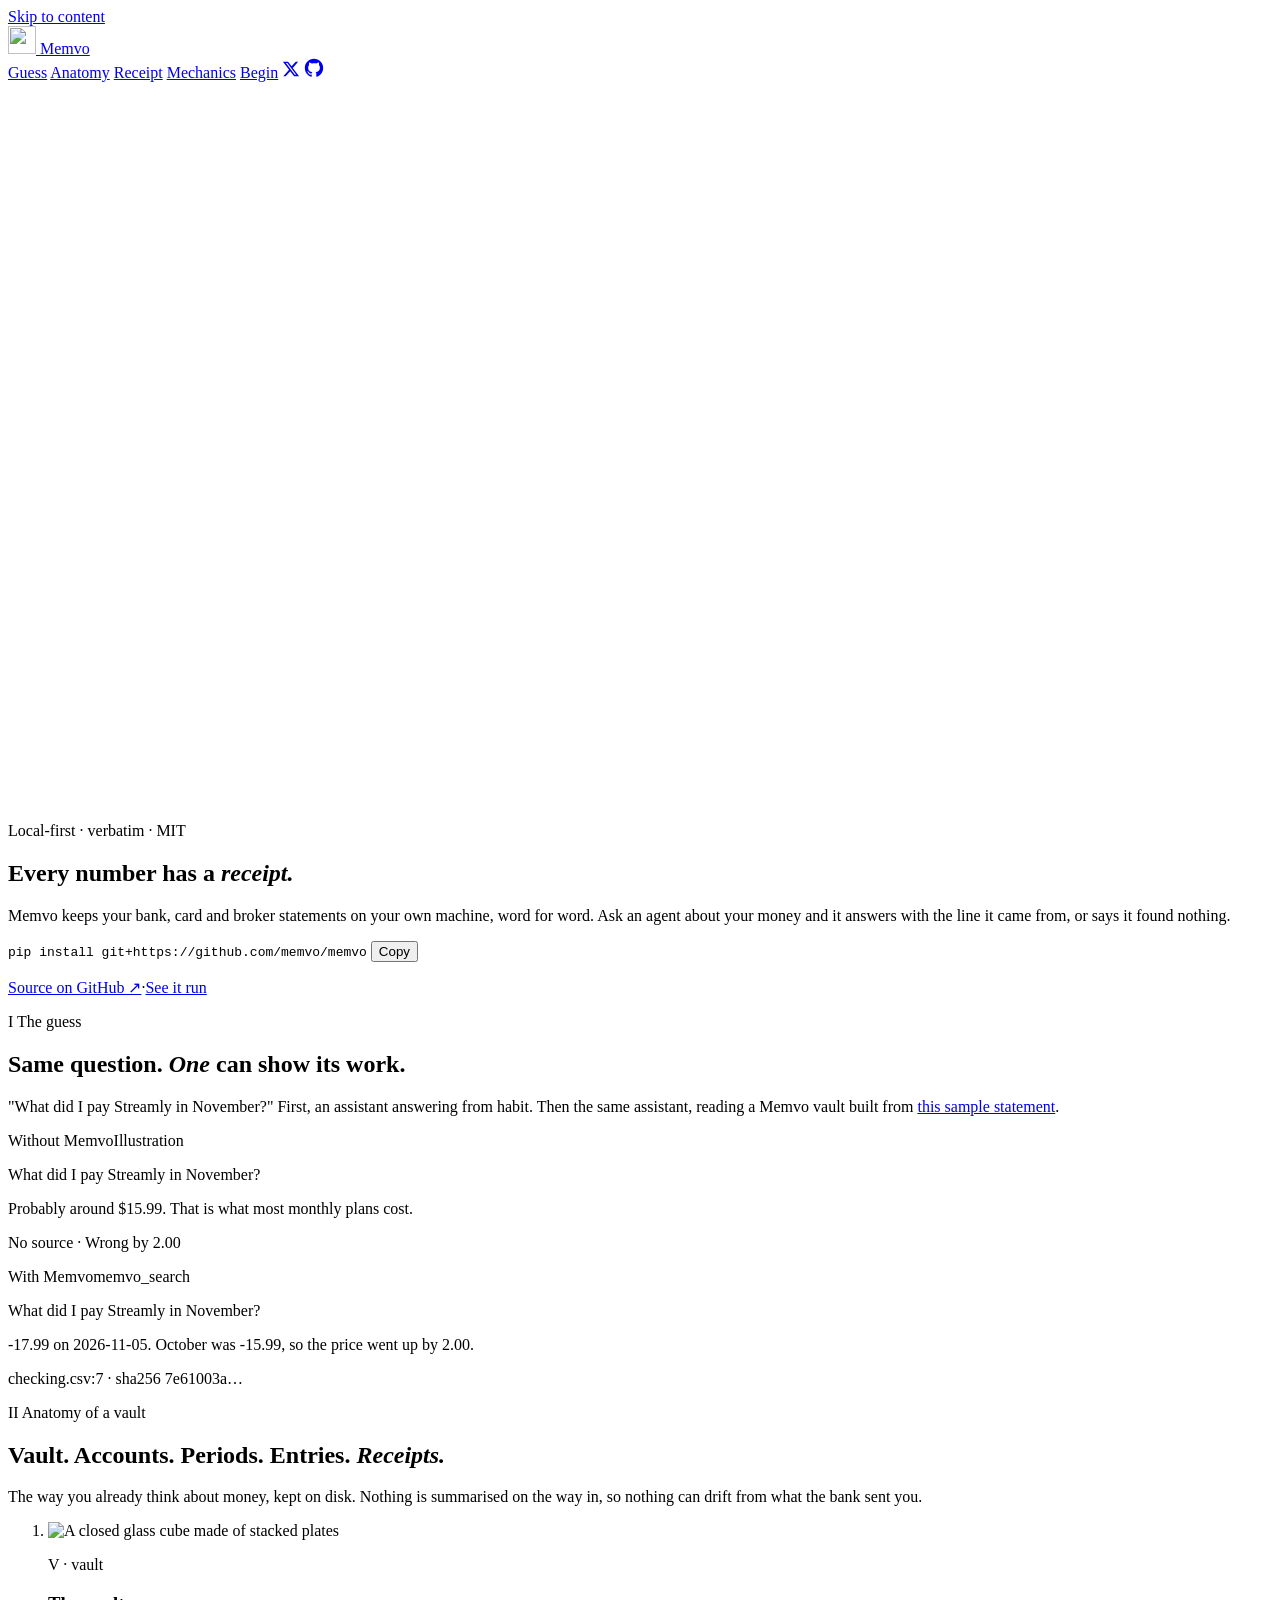
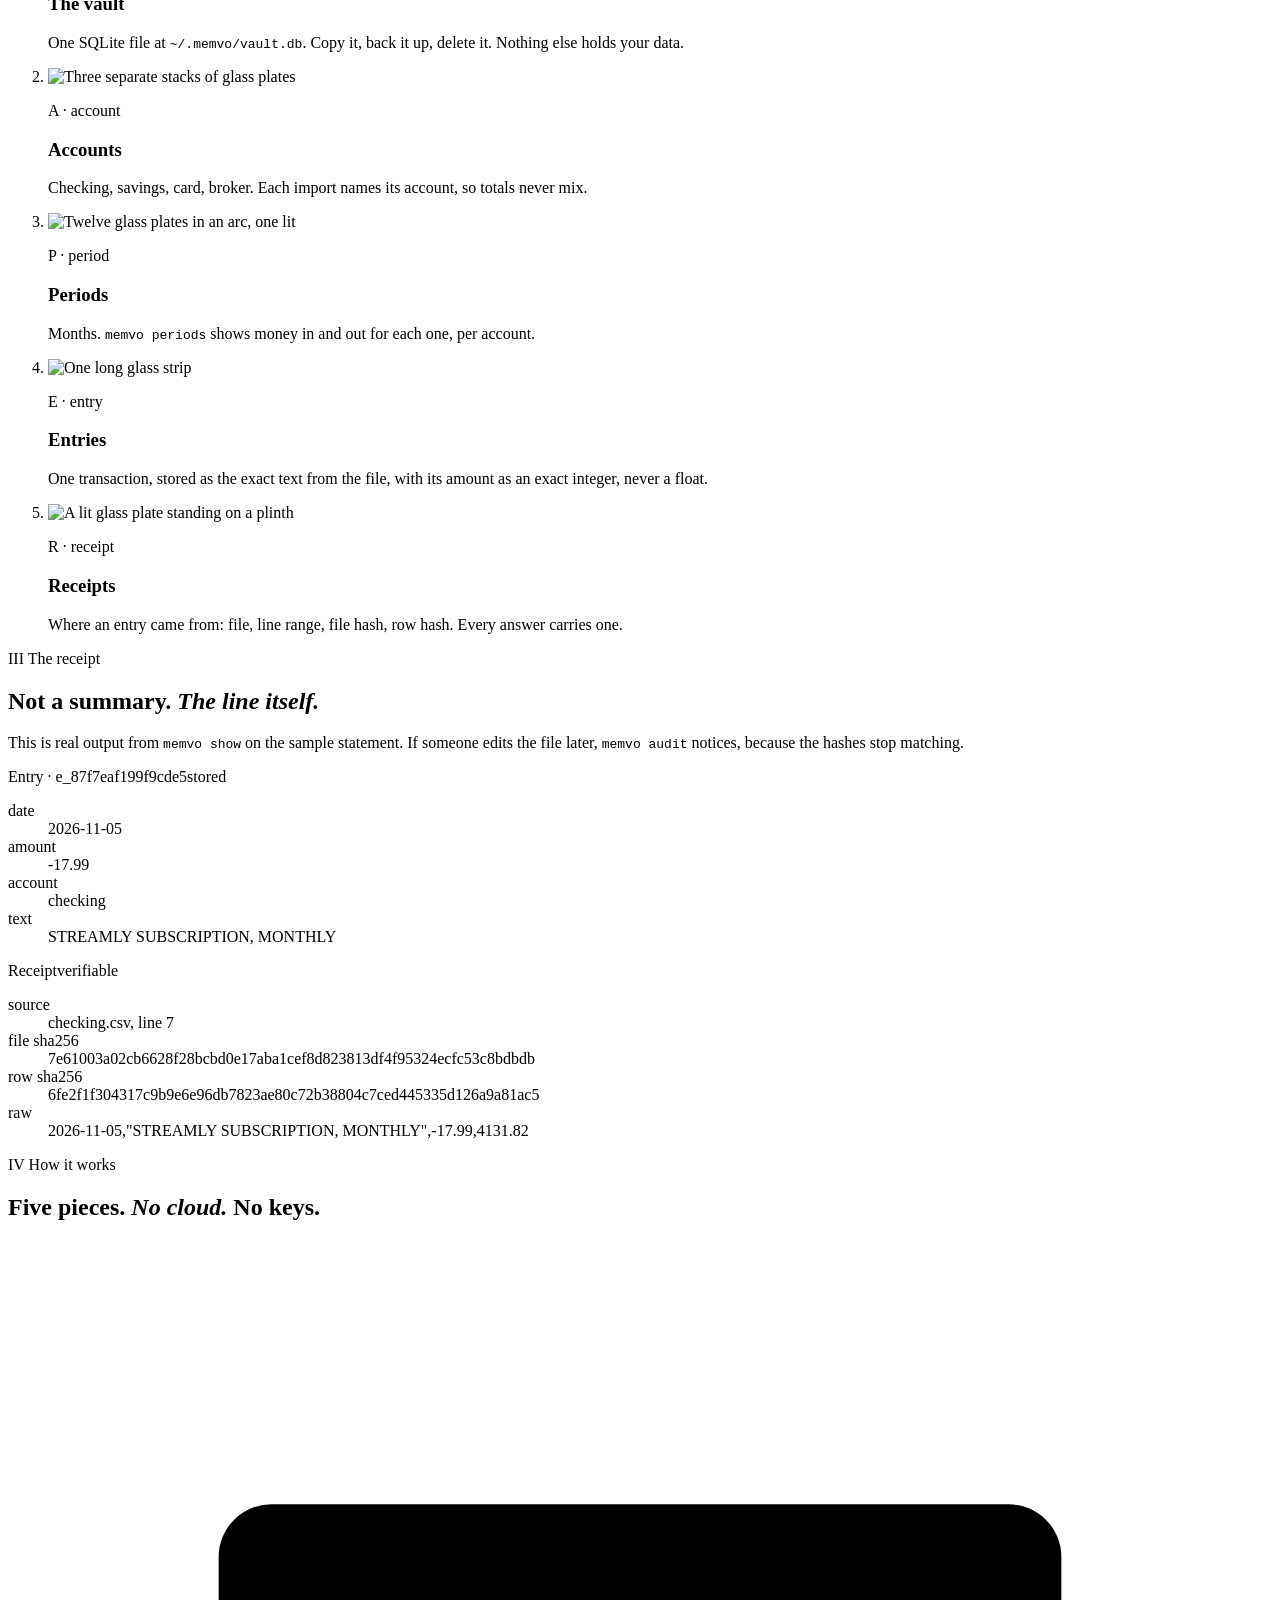
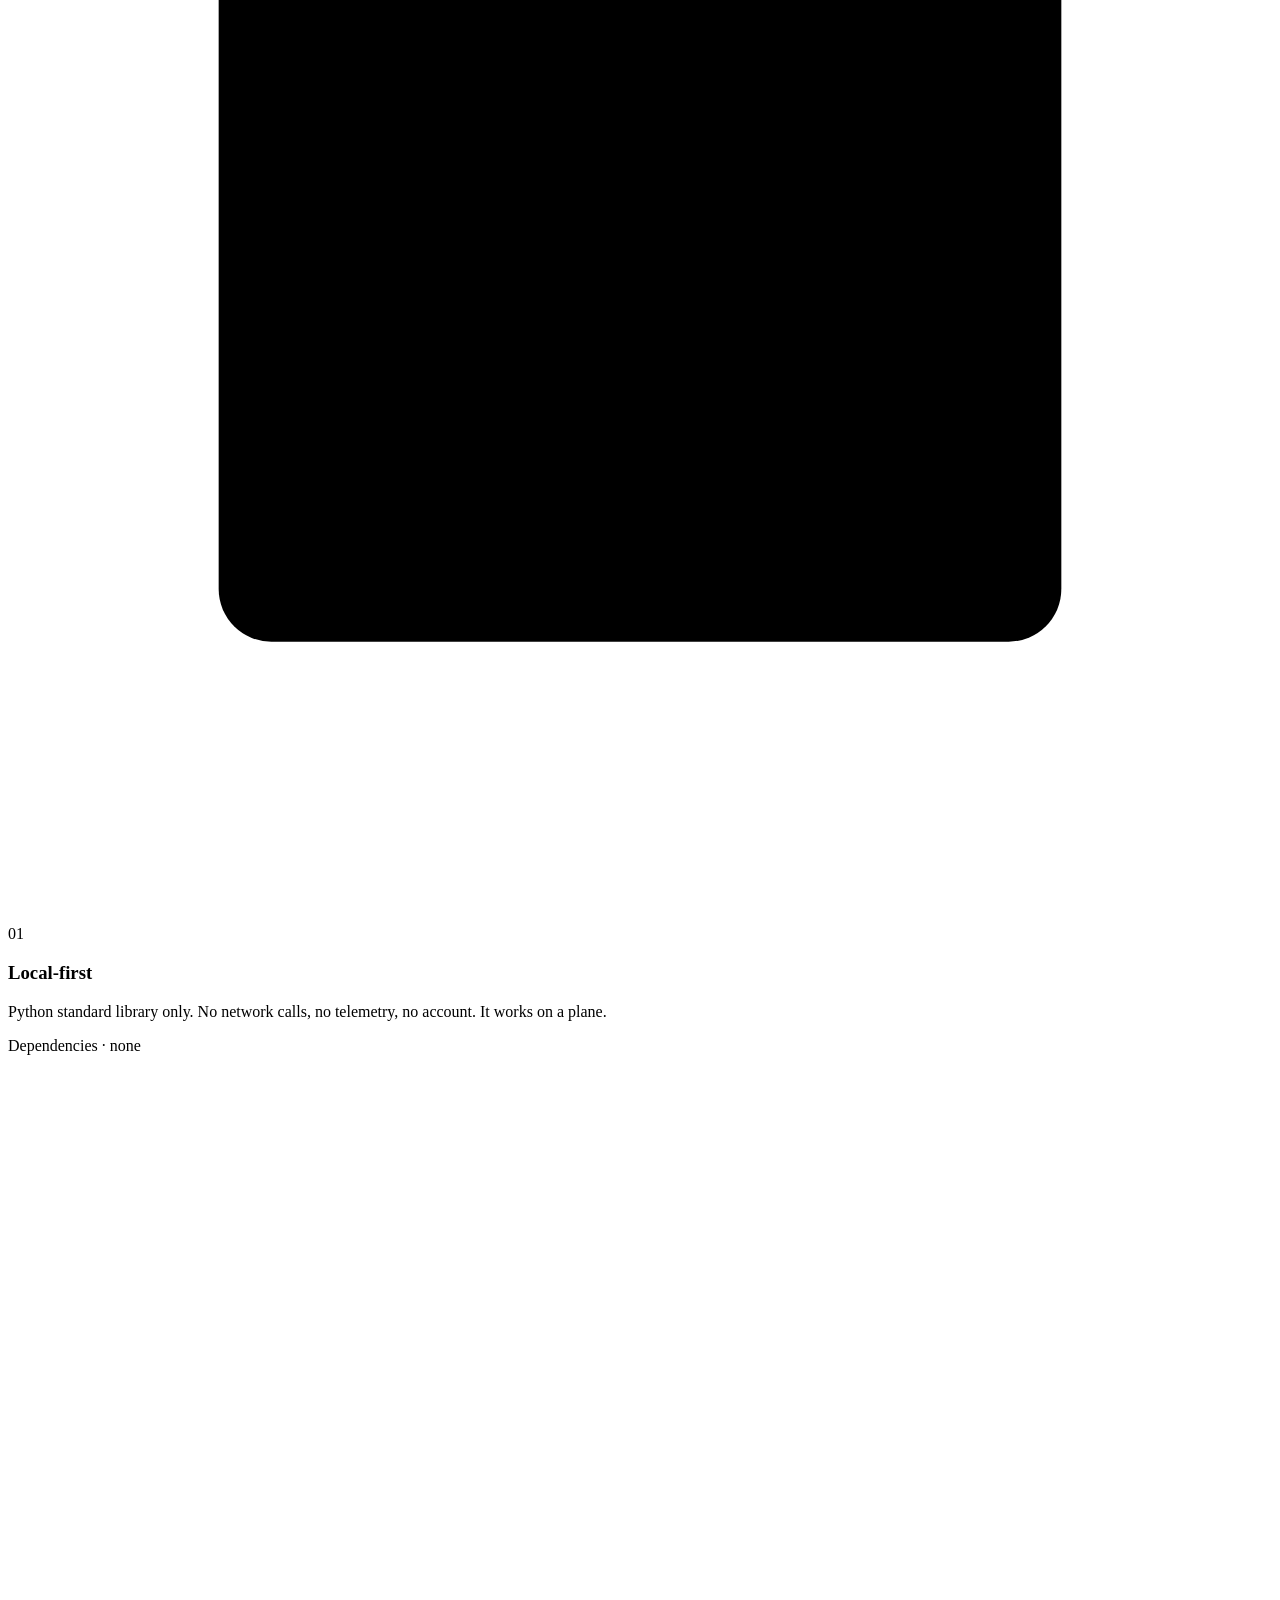
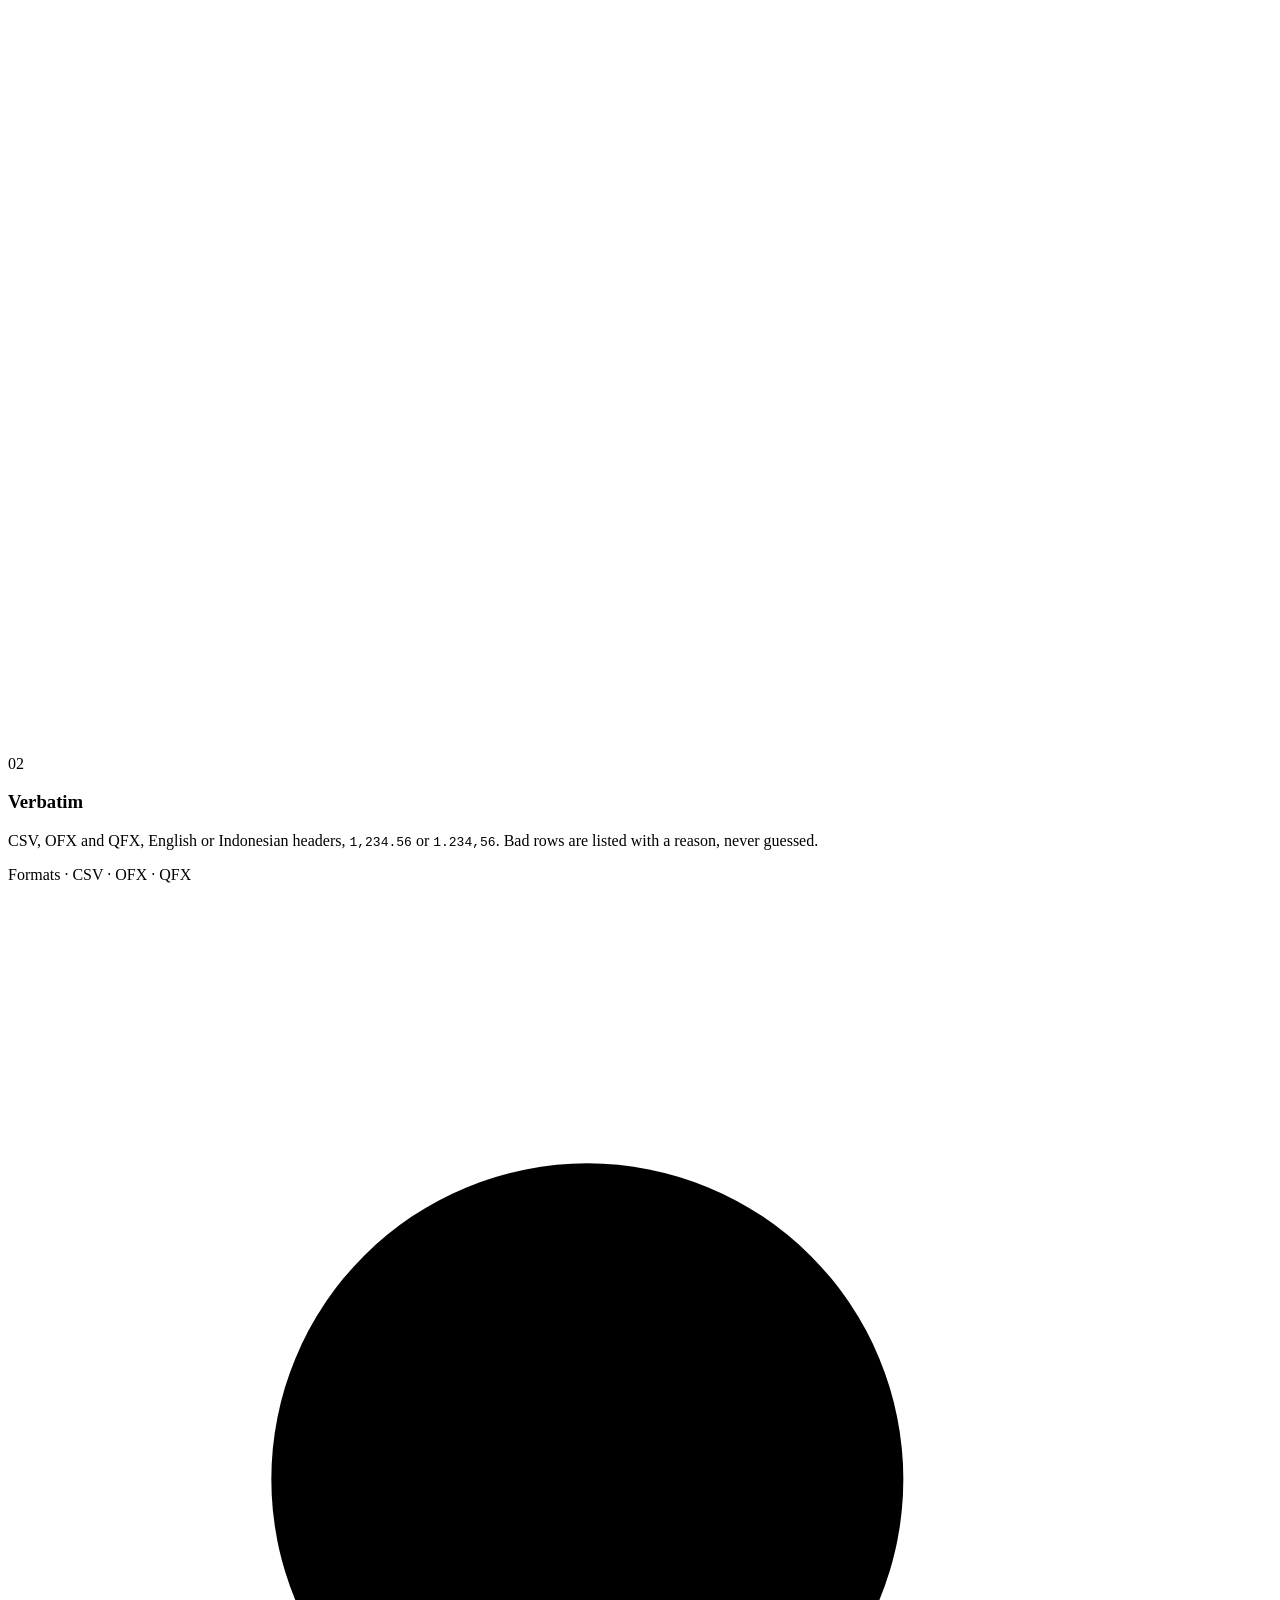
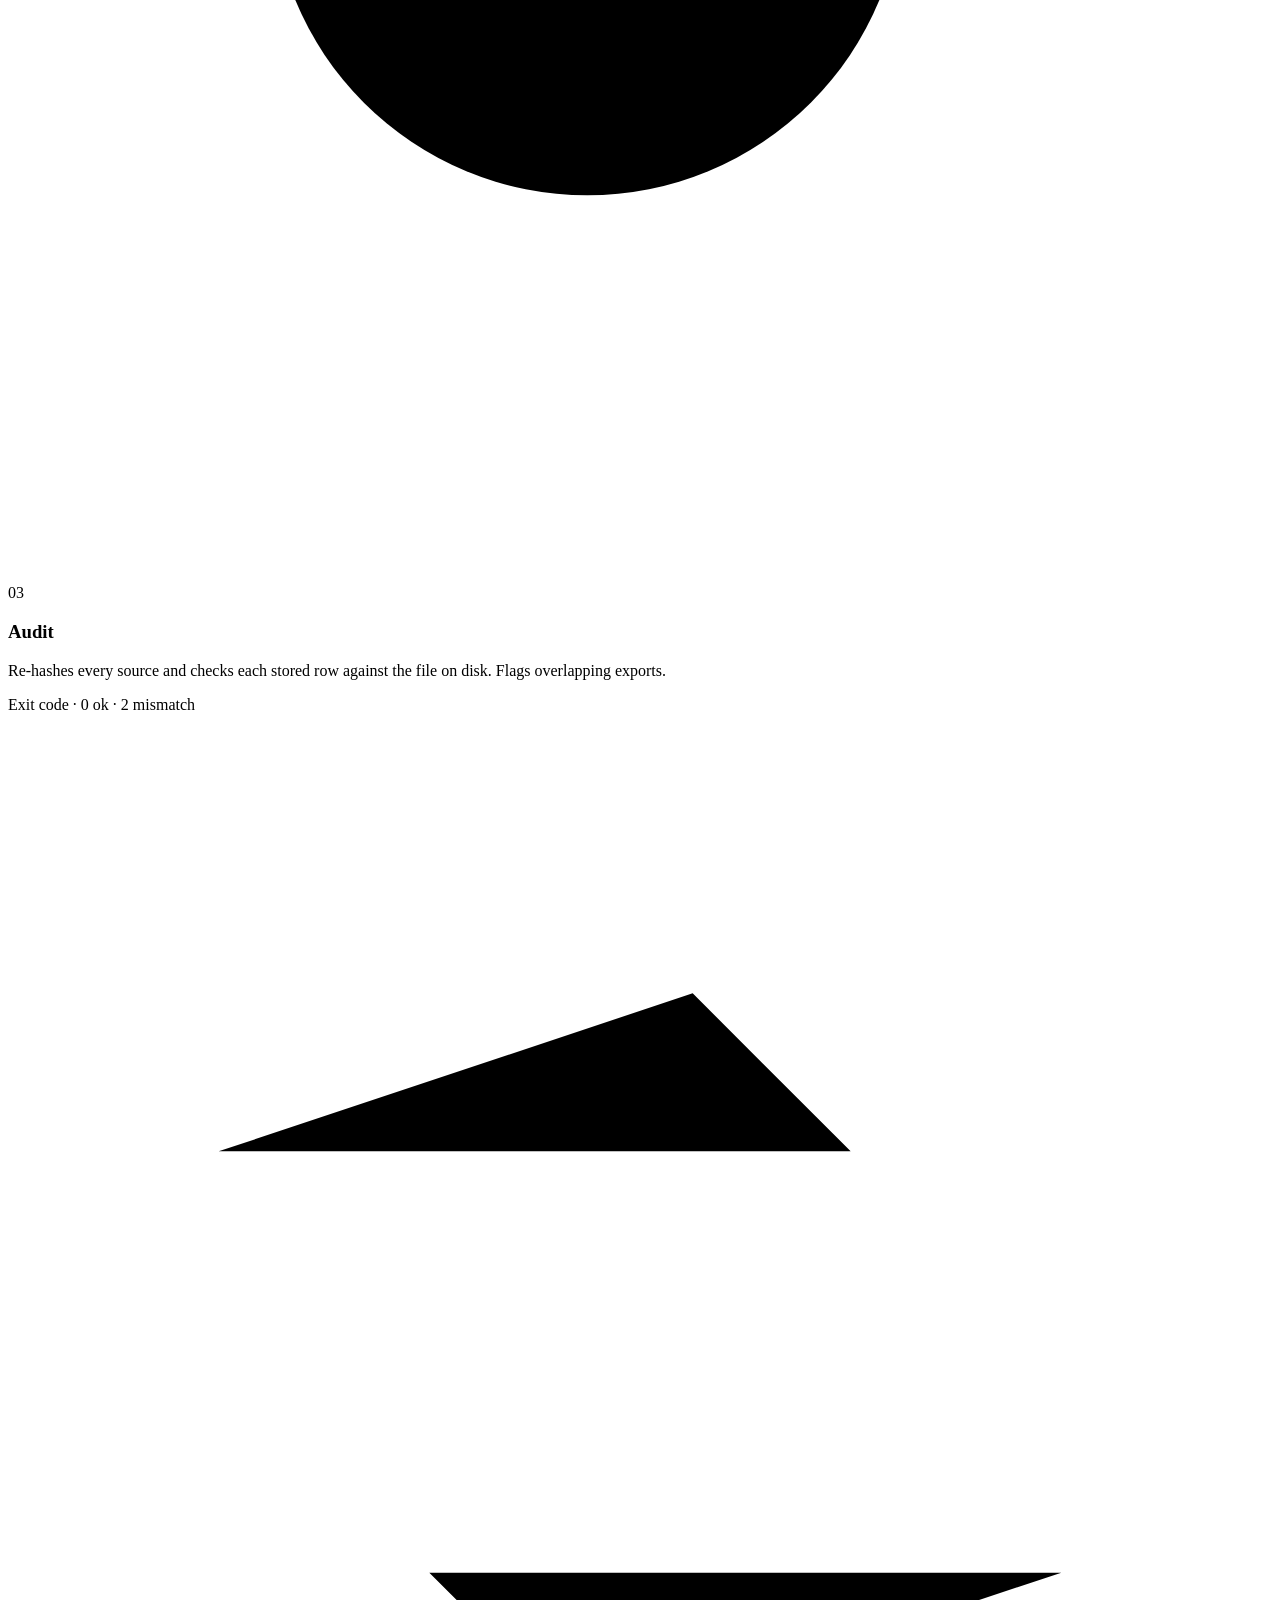
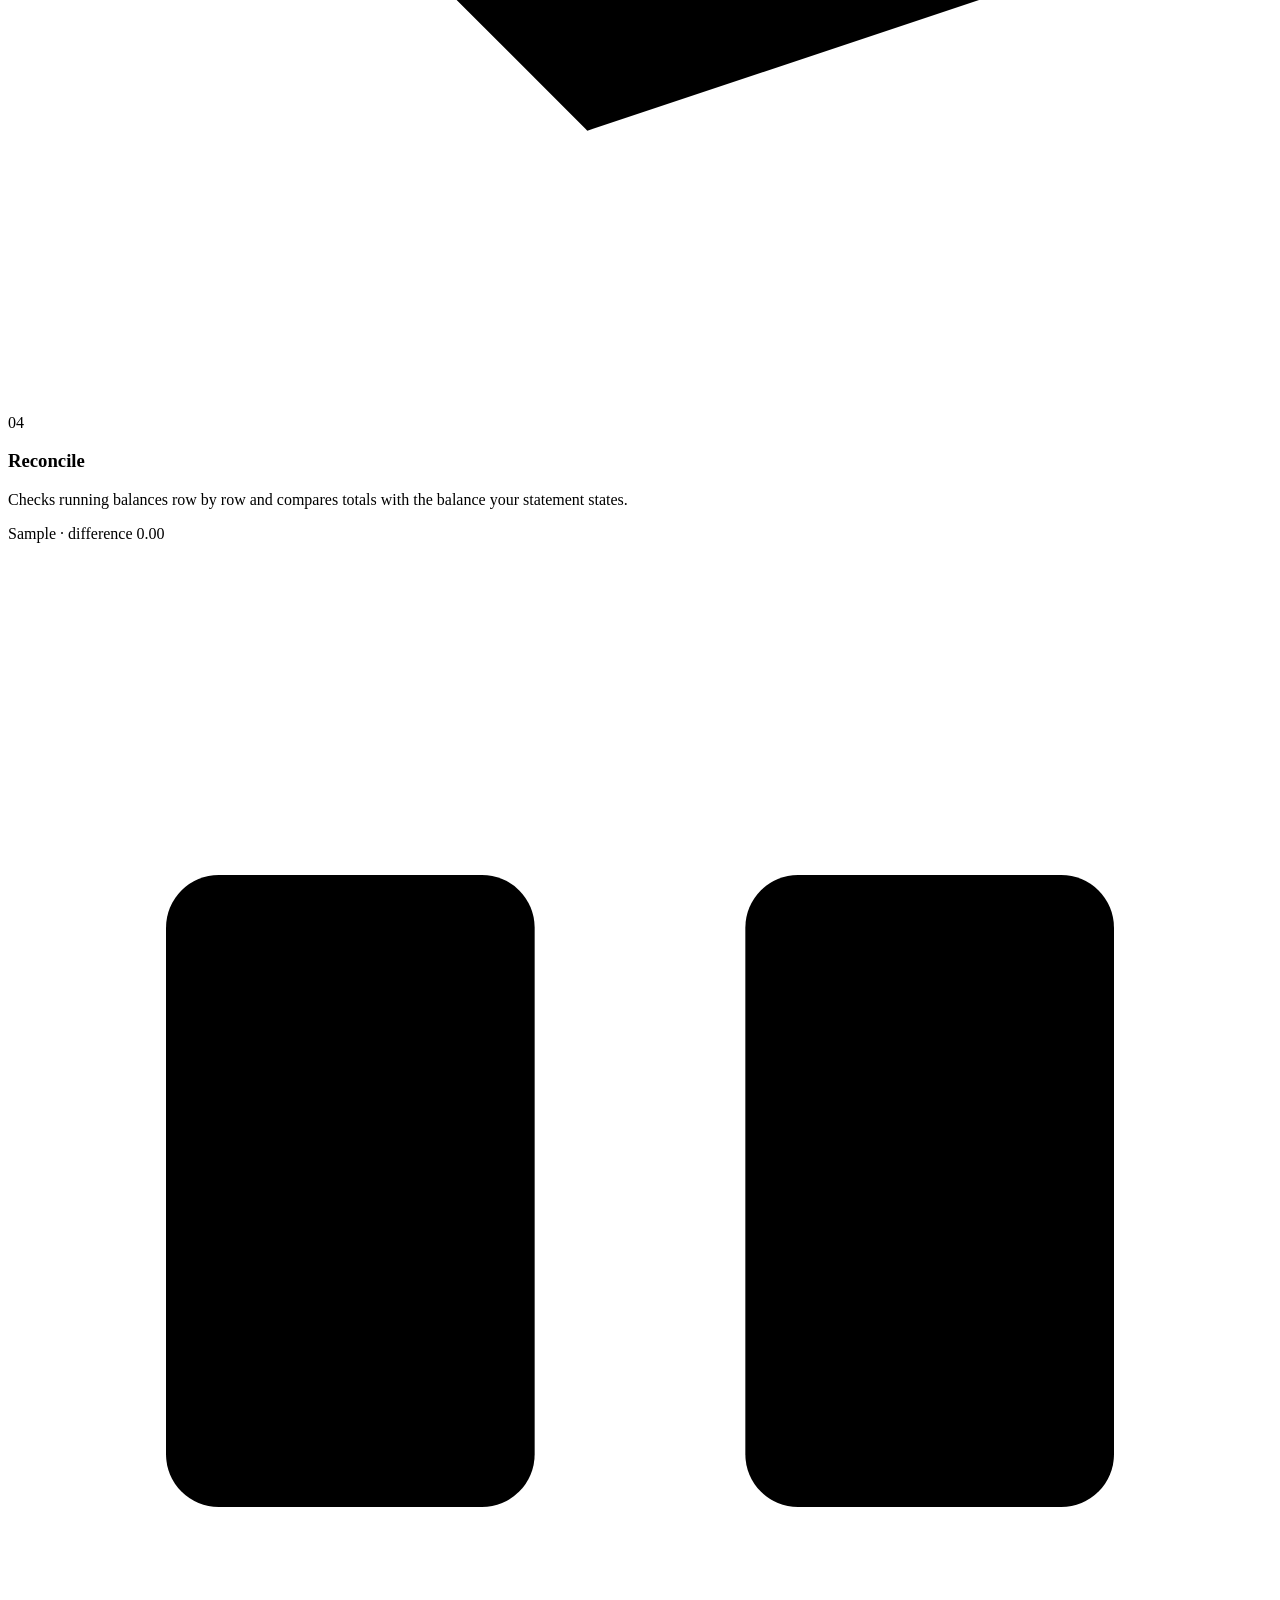
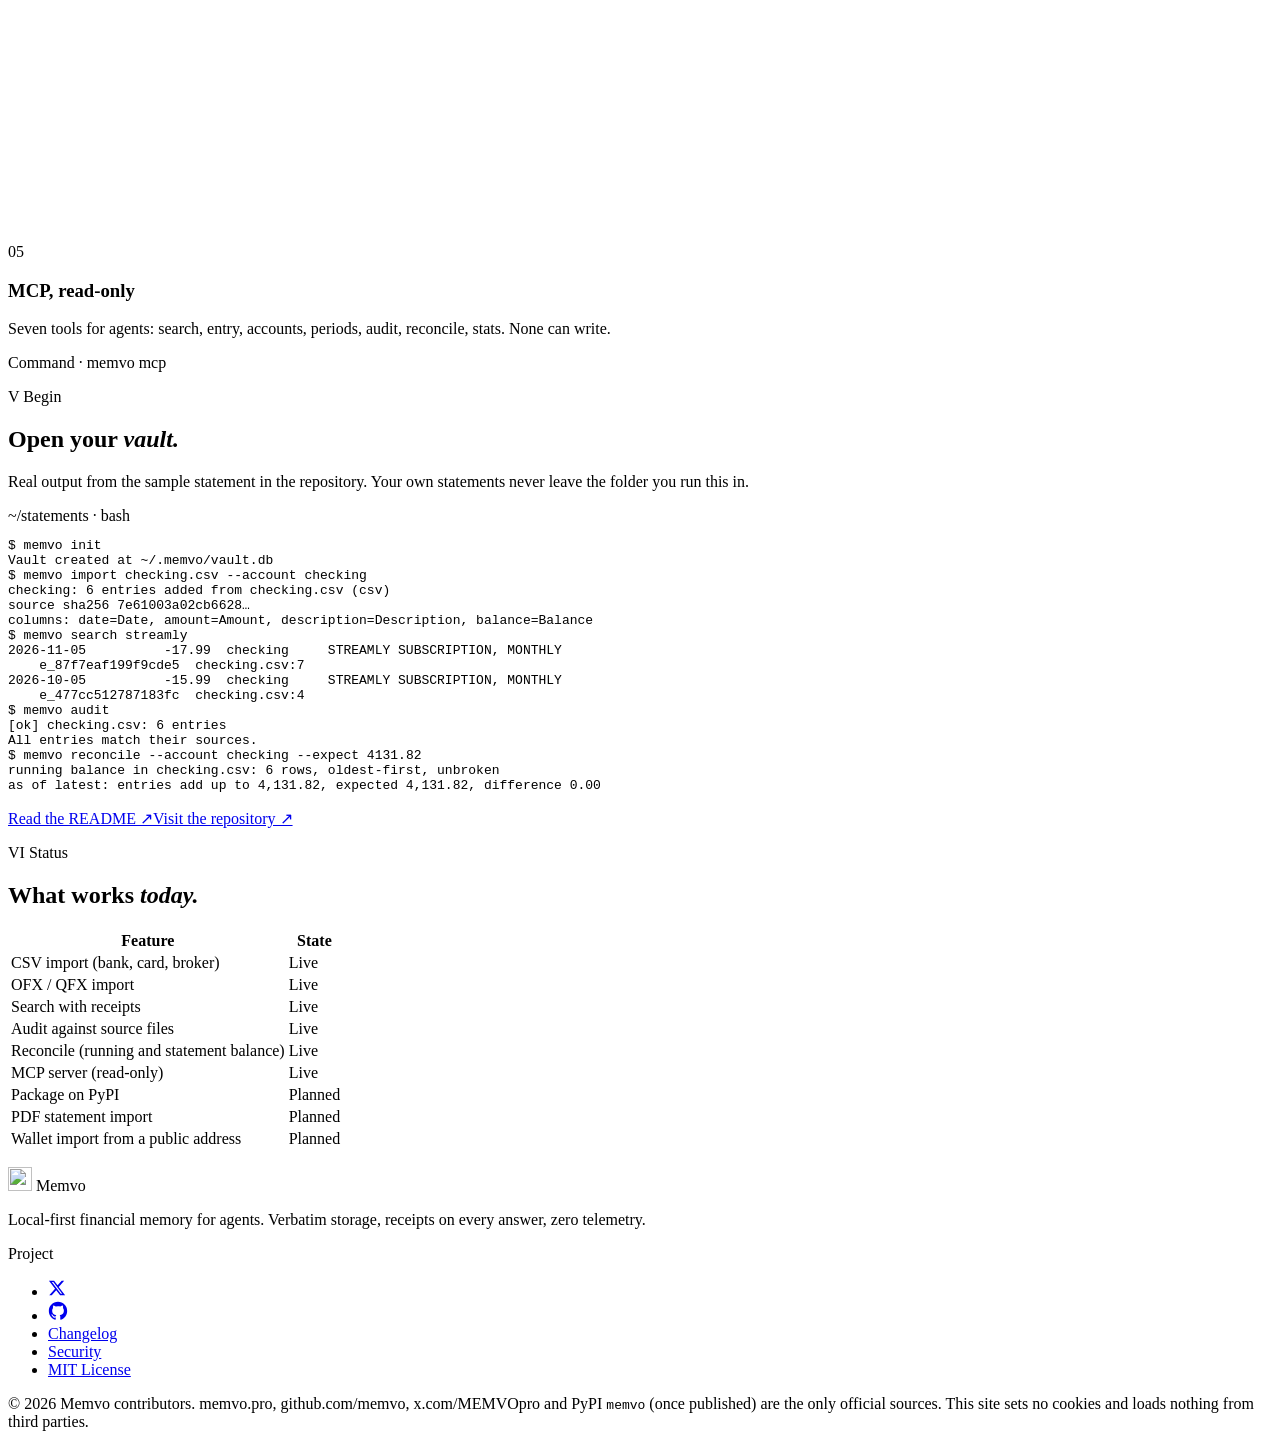
==== commit 79b4c99d: "site: bring back the original hero loop" ====
--- a/website/index.html
+++ b/website/index.html
@@ -43,7 +43,7 @@
 
 <section class="hero" aria-labelledby="hero-title">
   <div class="hero-media" aria-hidden="true">
-    <video id="hero-video" autoplay muted loop playsinline preload="metadata" poster="/assets/hero-poster.webp" width="2560" height="1440">
+    <video id="hero-video" autoplay muted loop playsinline preload="metadata" poster="/assets/hero-poster.webp" width="1280" height="720">
       <source src="/assets/hero-loop.webm" type="video/webm">
       <source src="/assets/hero-loop.mp4" type="video/mp4">
     </video>
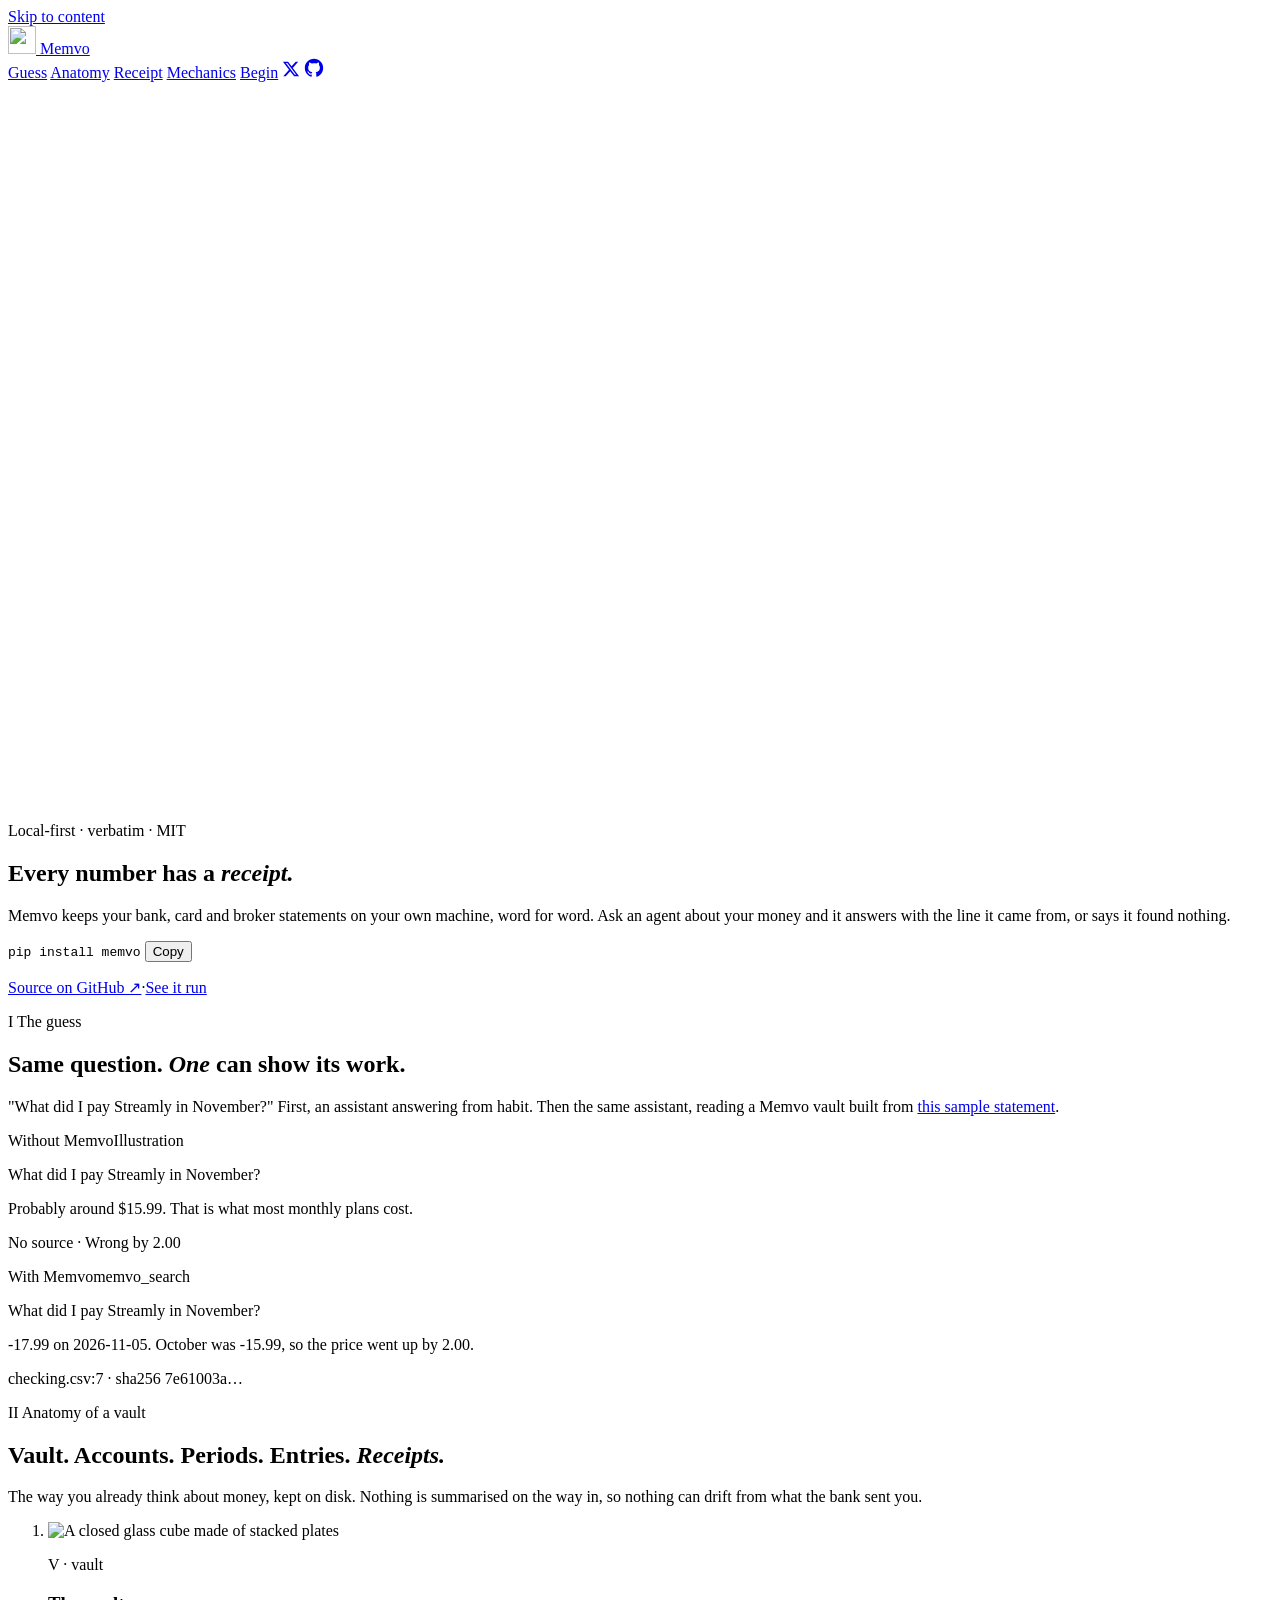
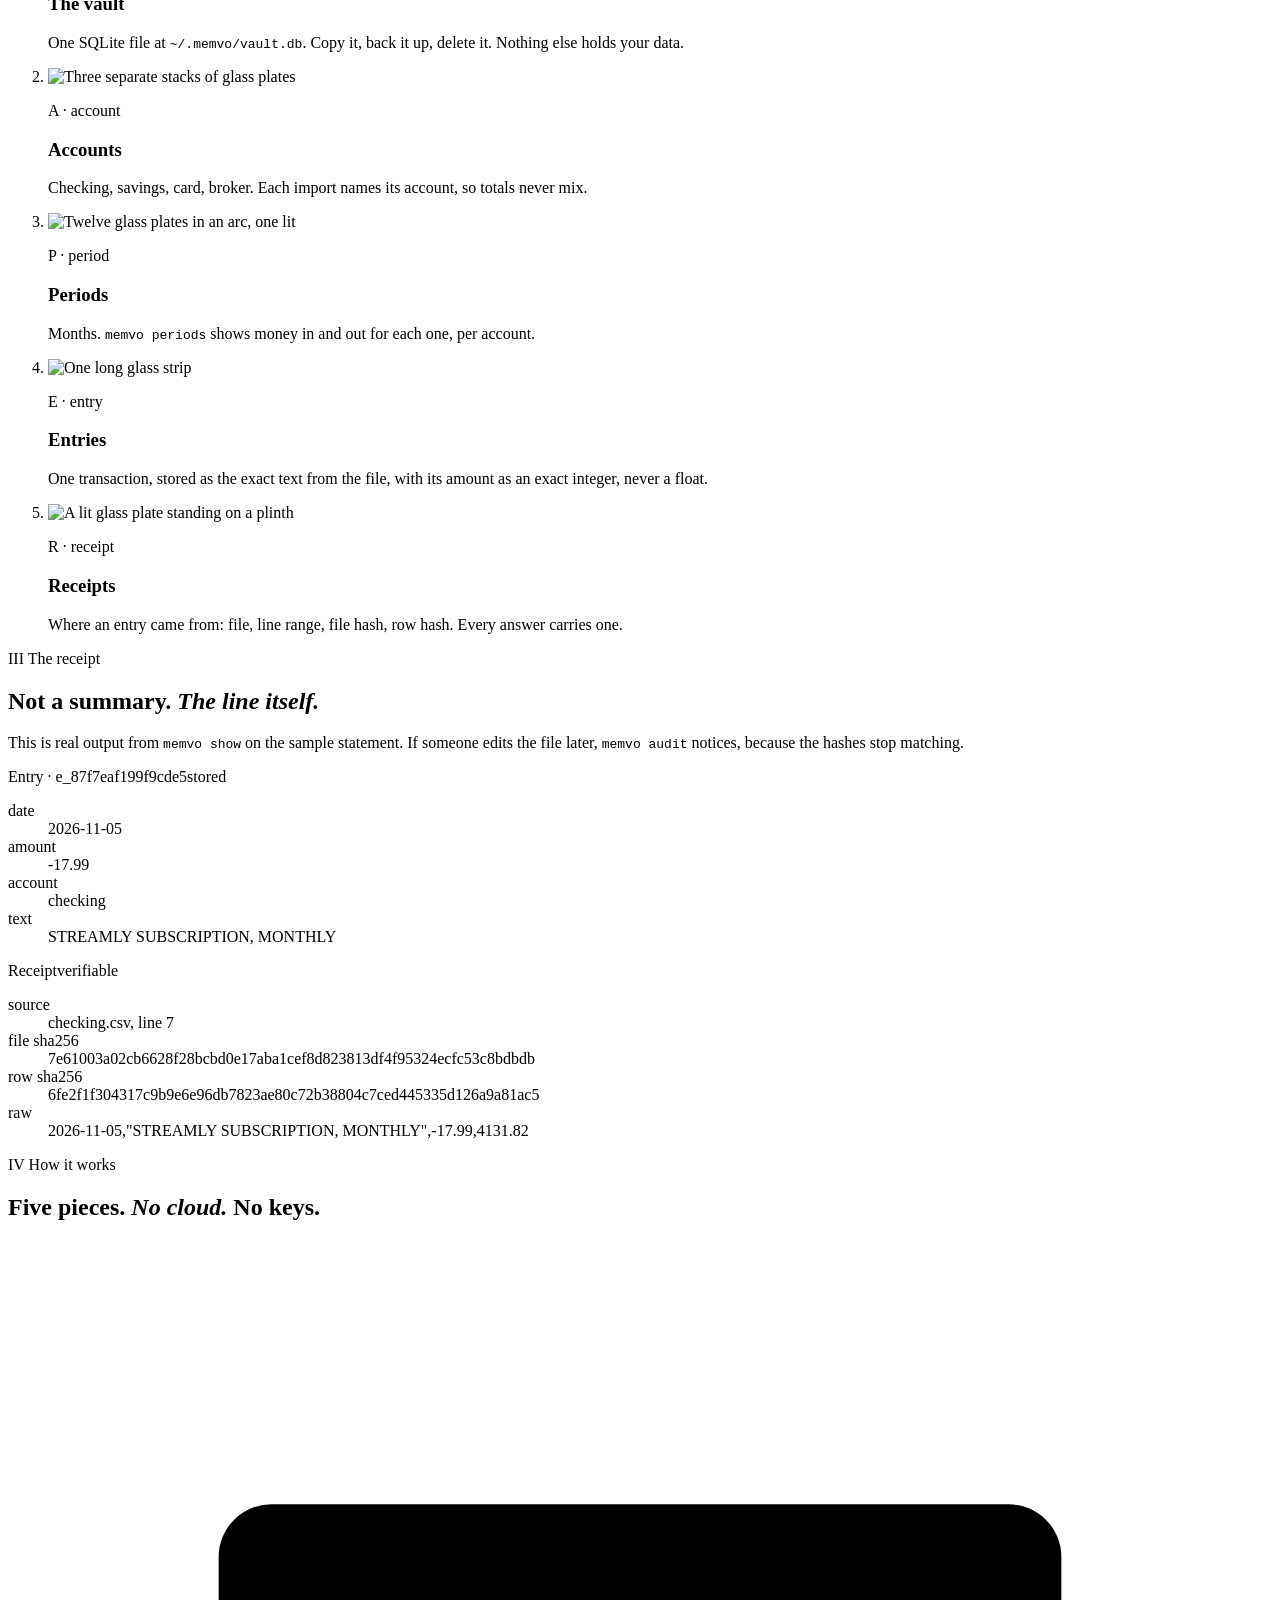
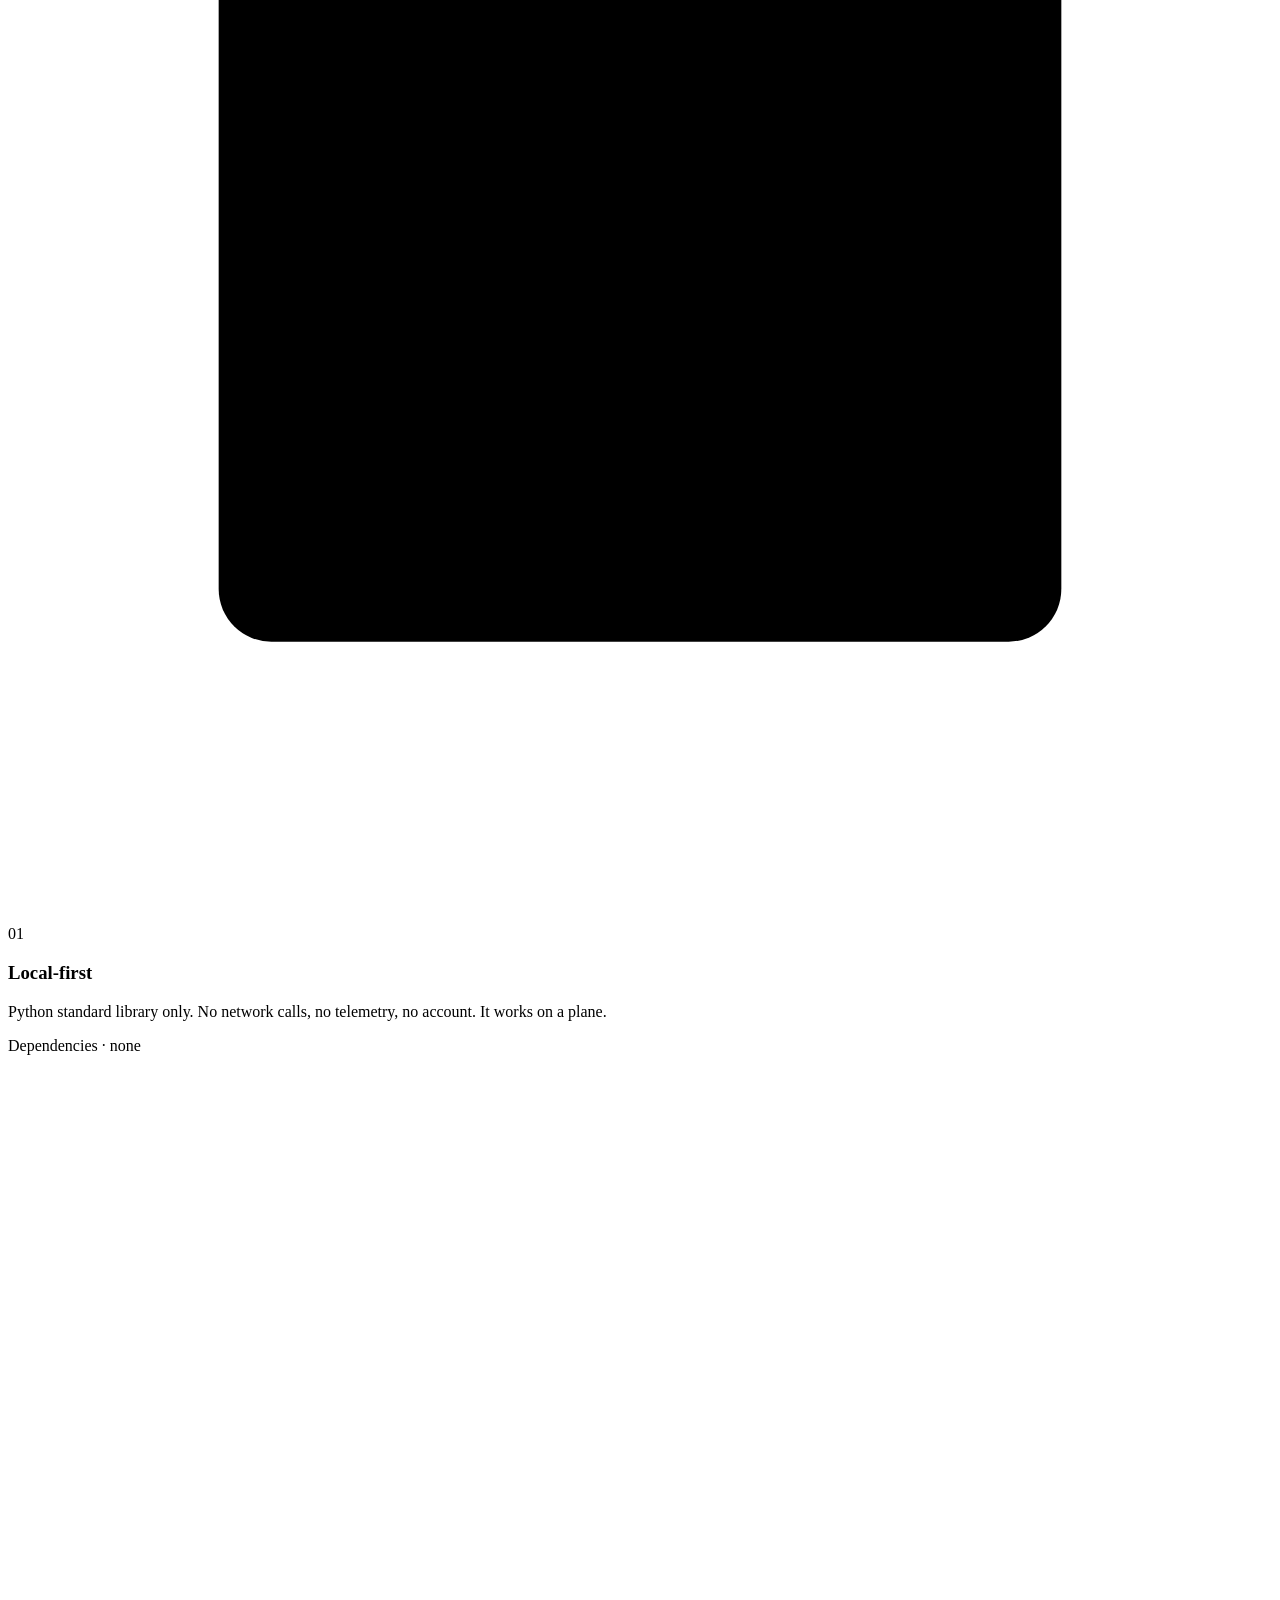
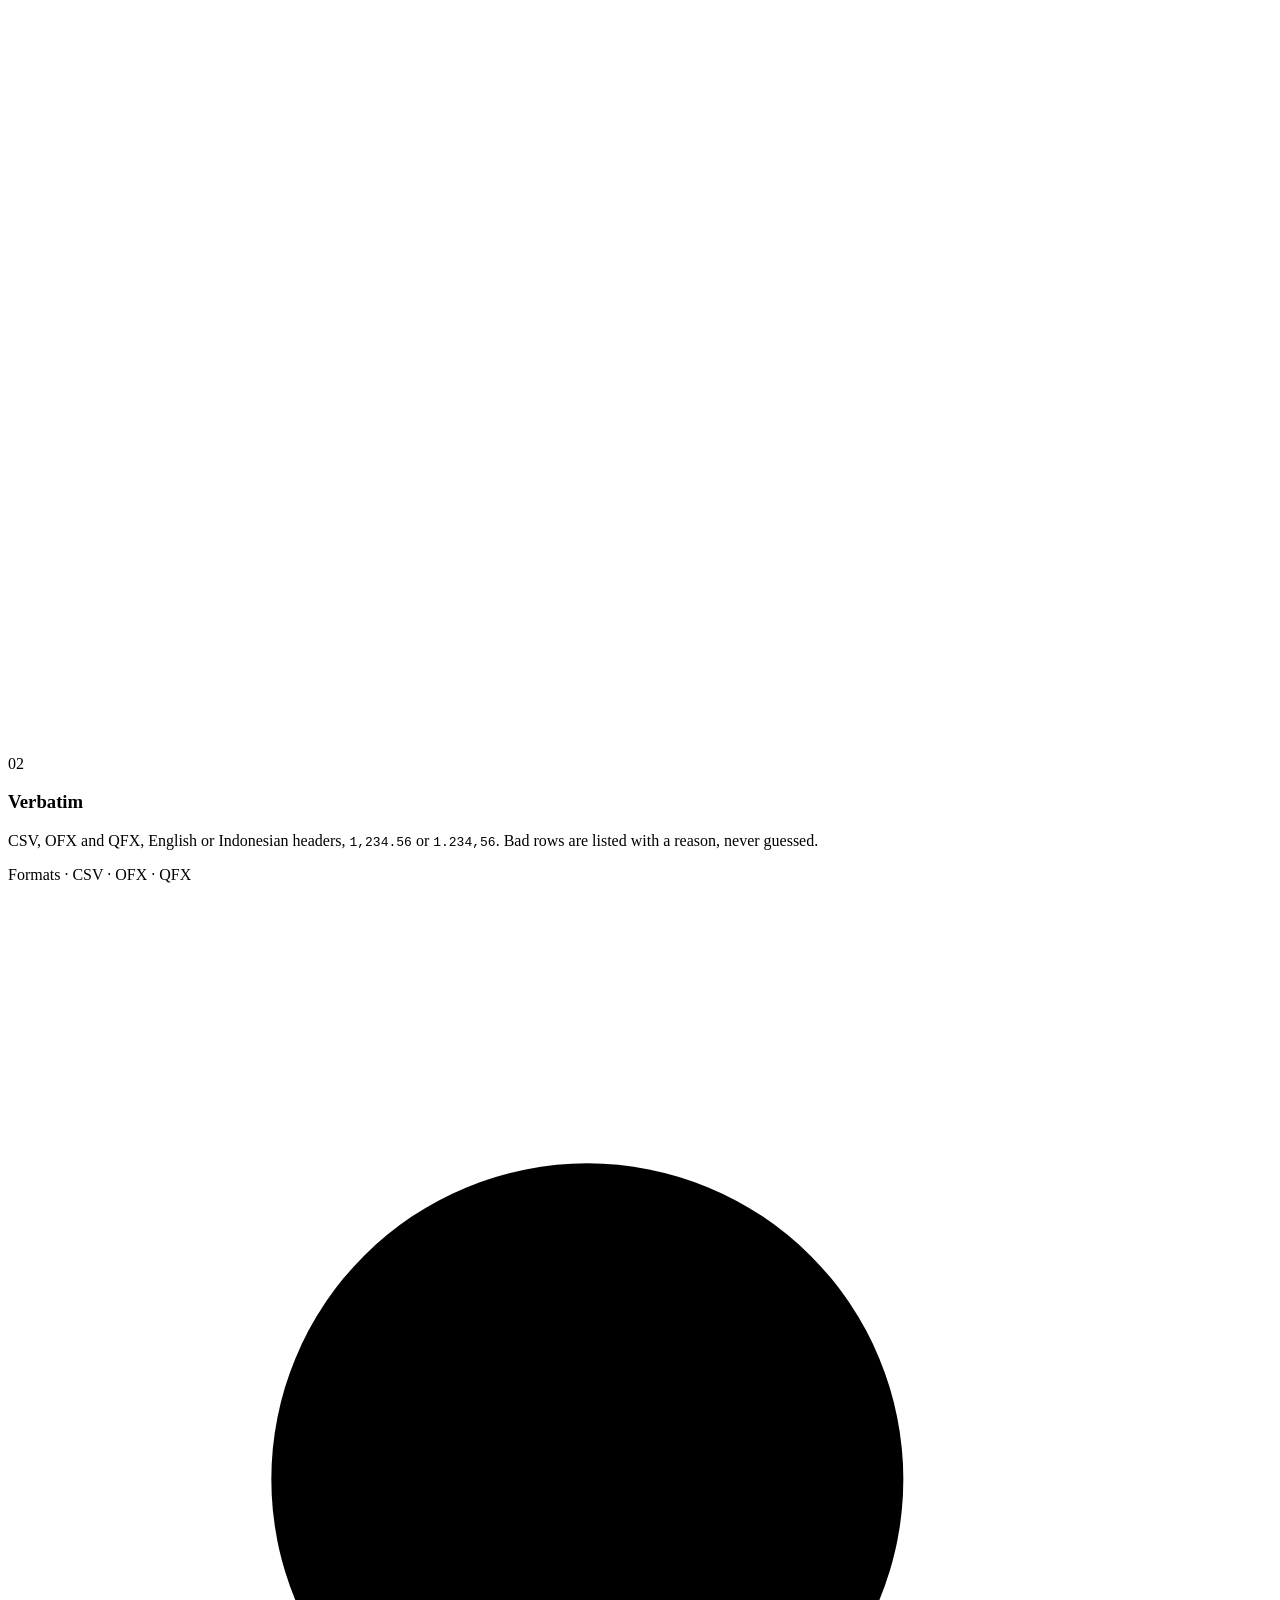
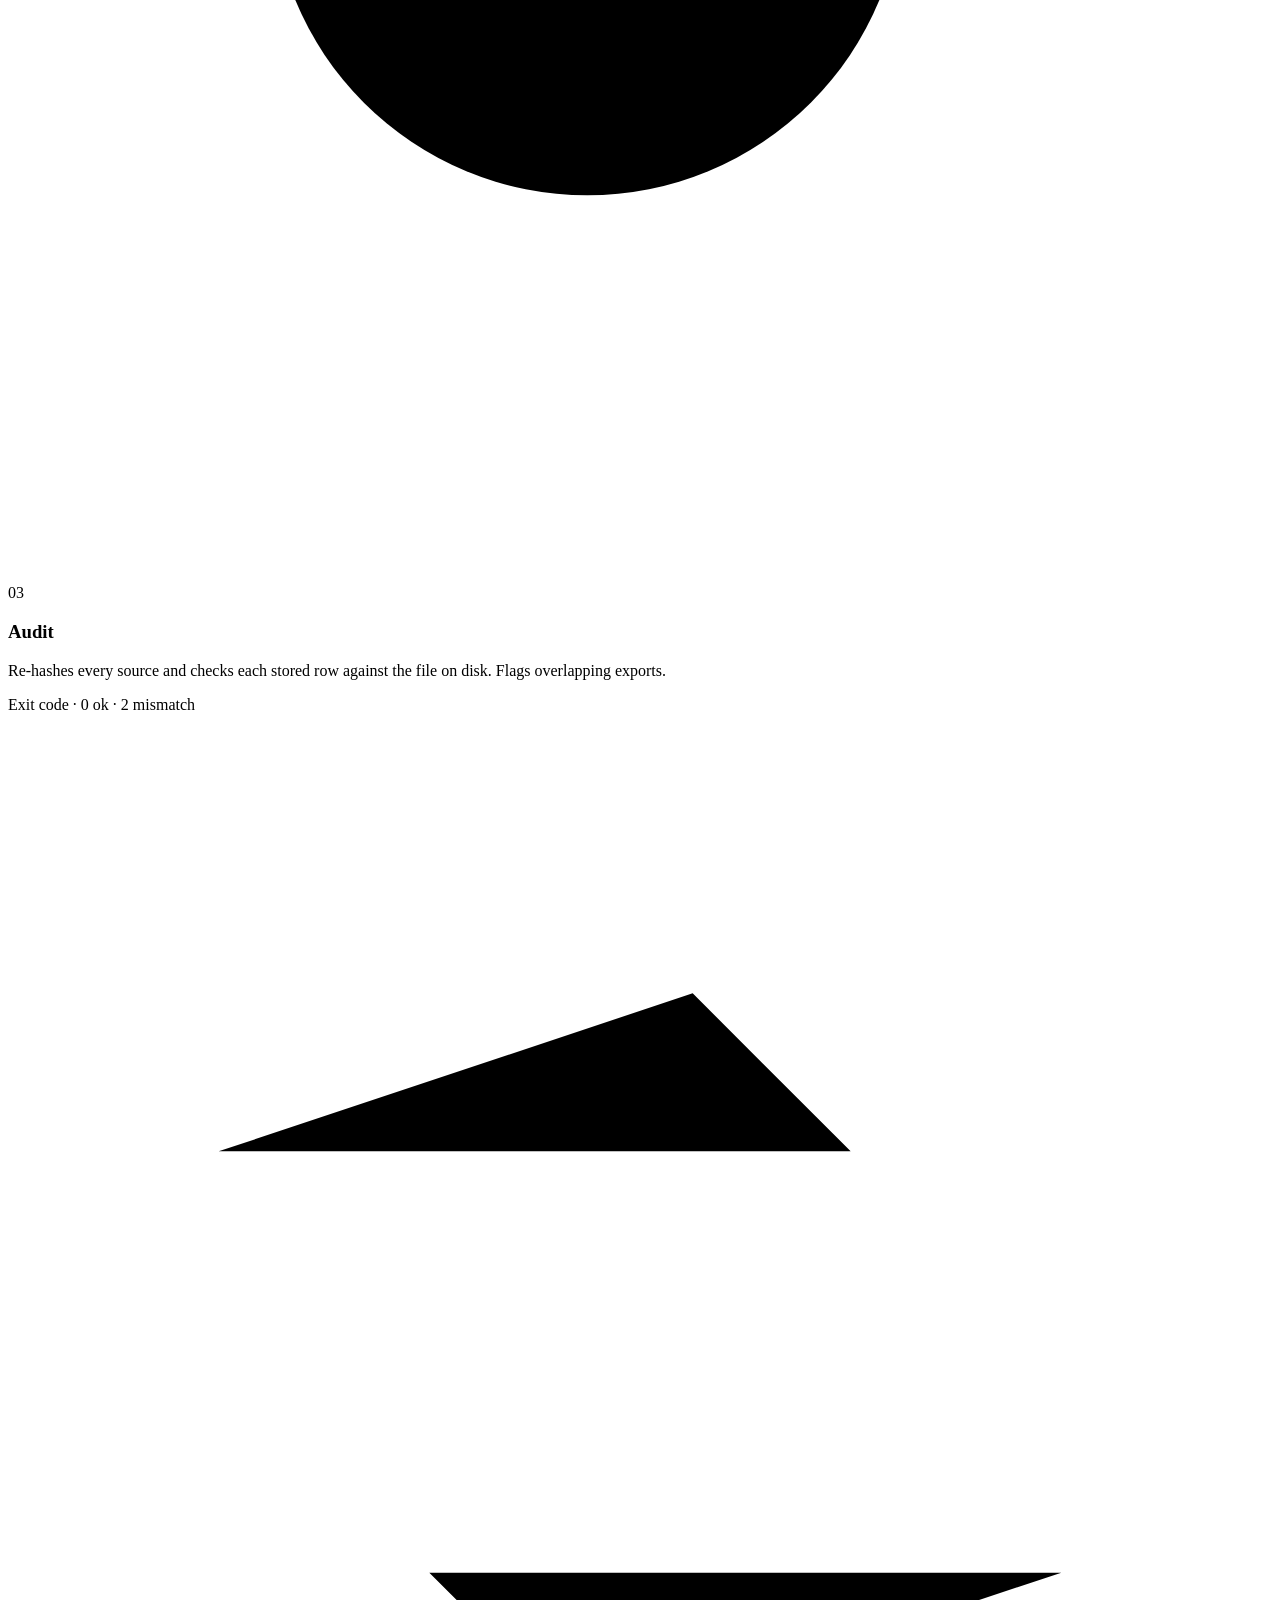
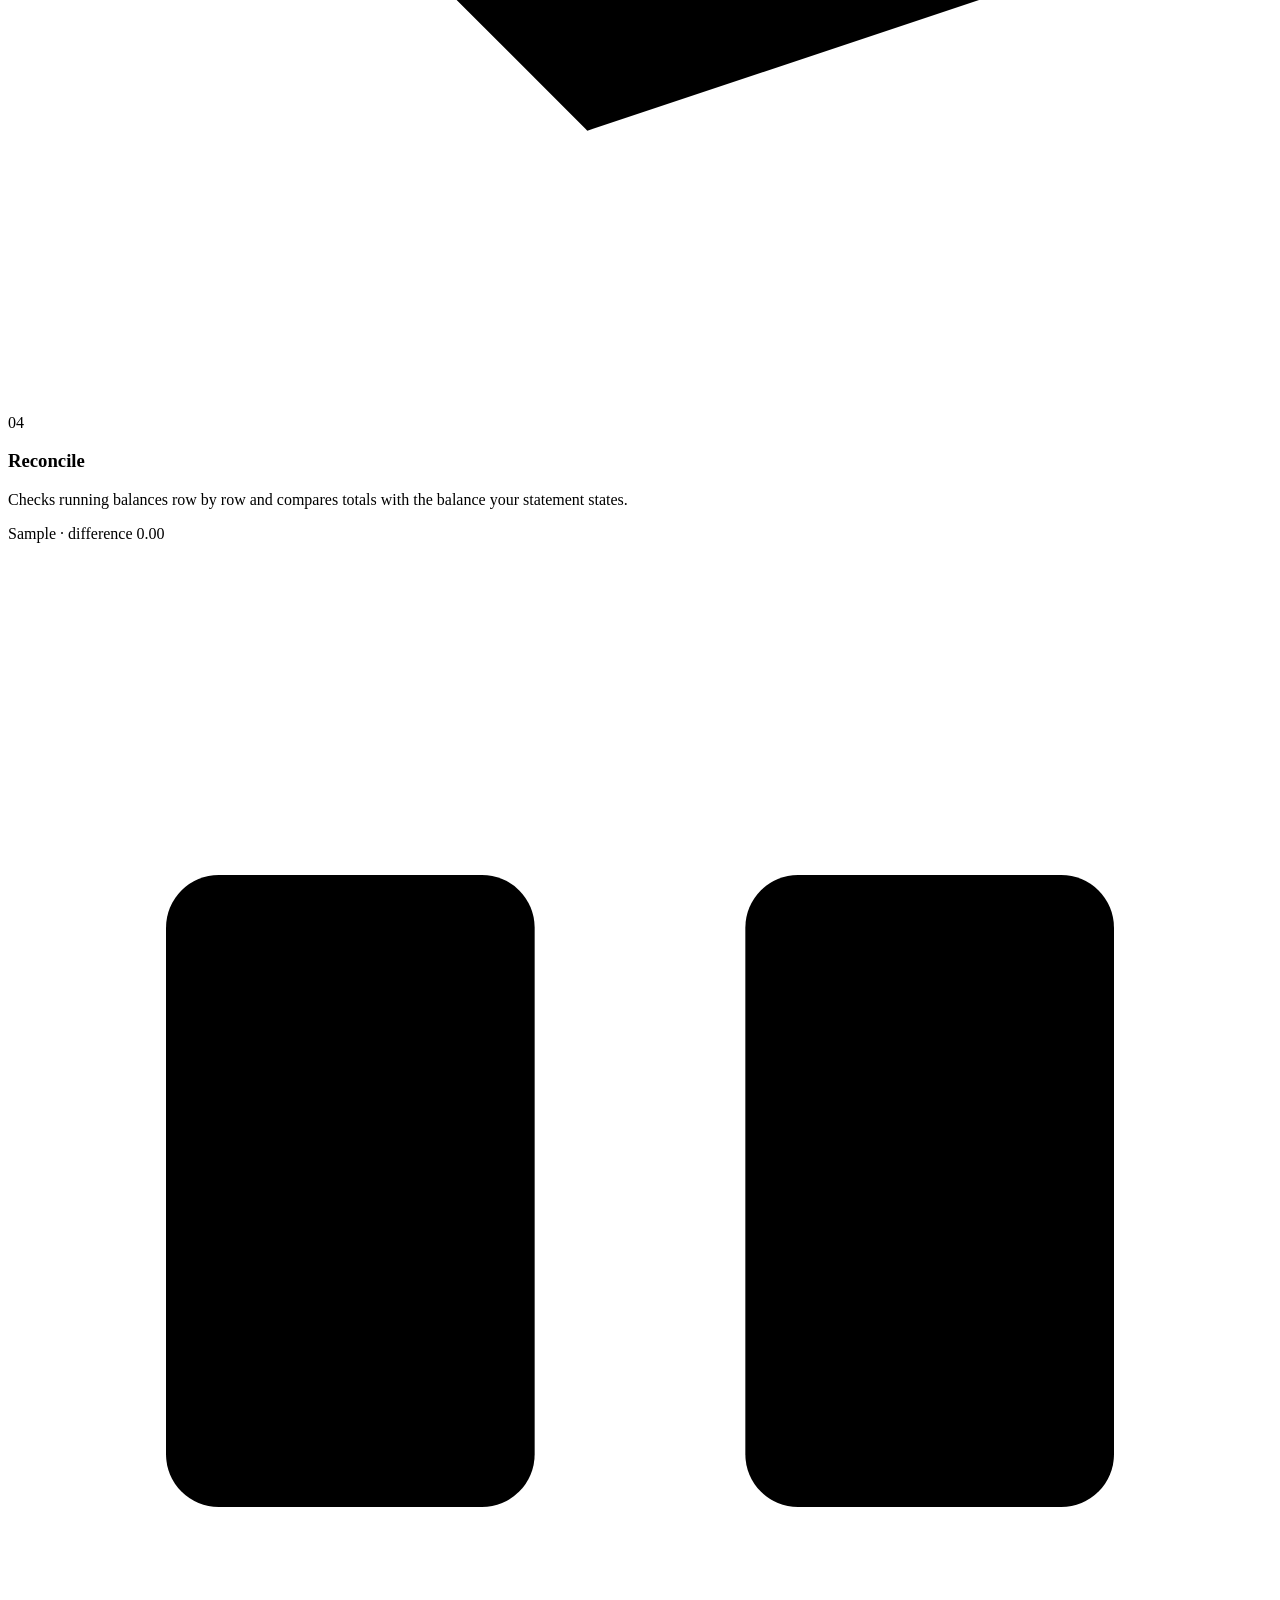
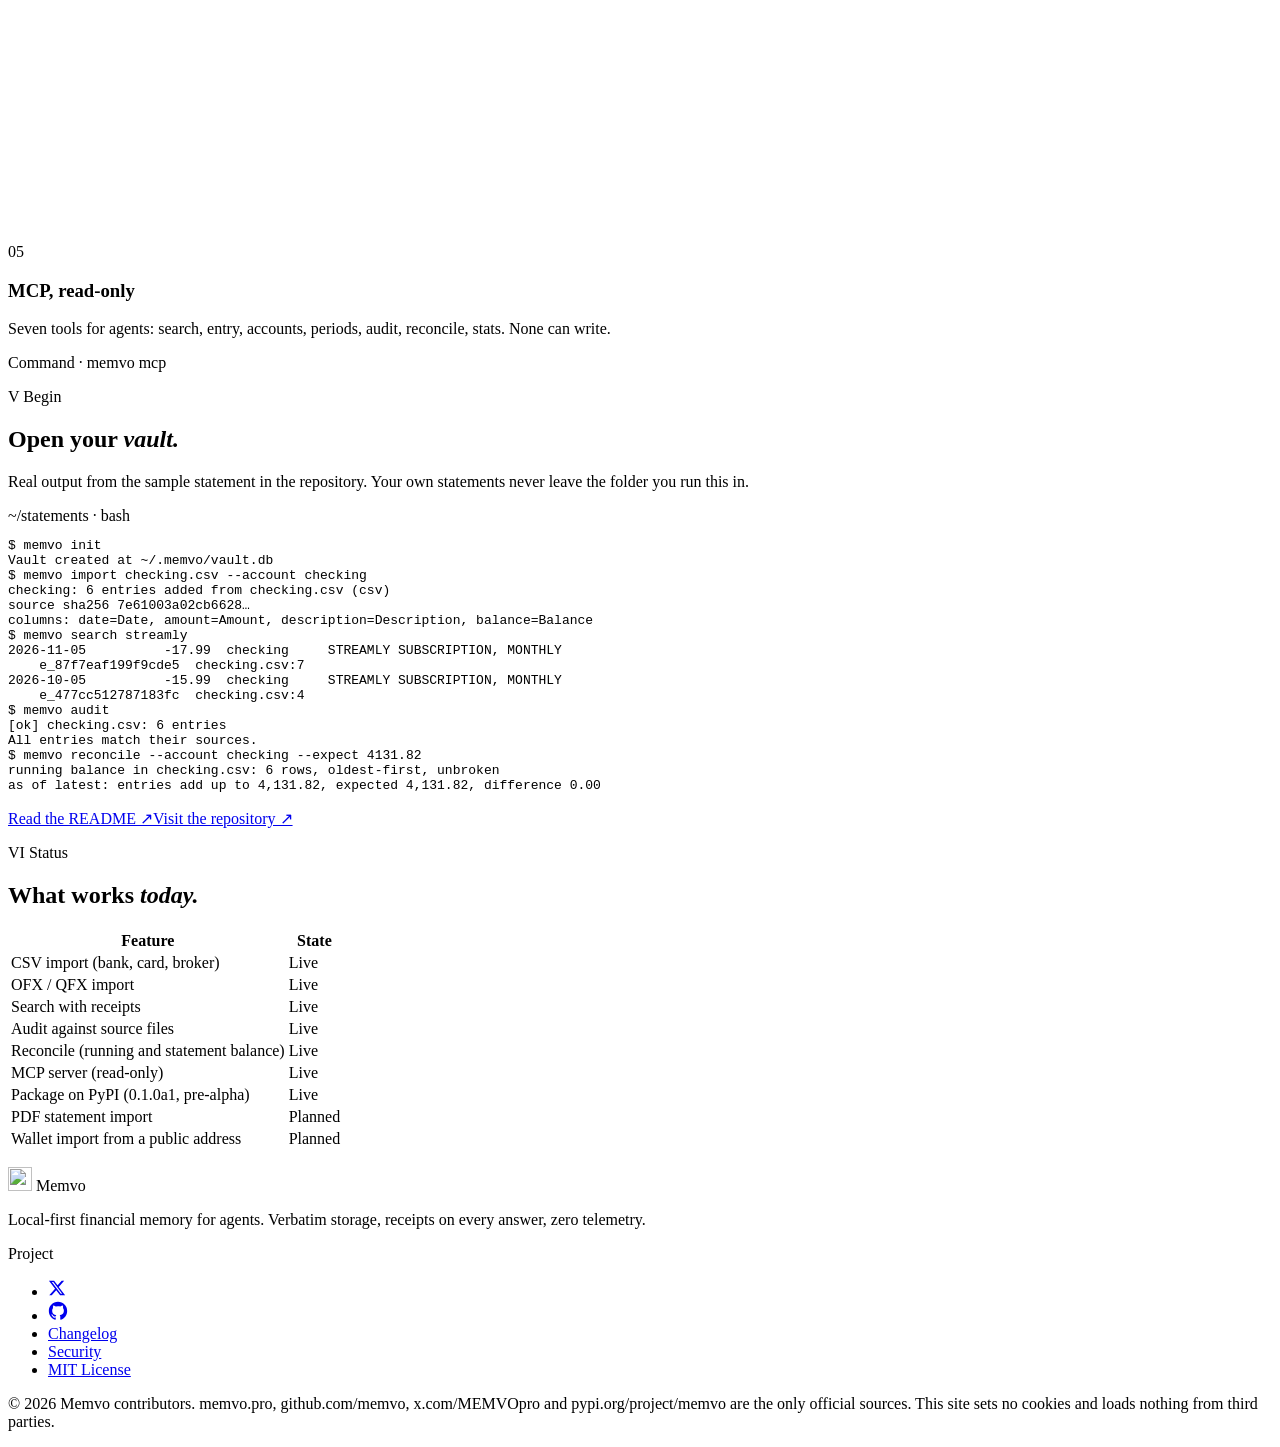
==== commit fce76052: "Install from PyPI: memvo 0.1.0a1 is published" ====
--- a/website/index.html
+++ b/website/index.html
@@ -6,7 +6,9 @@
 <title>Memvo · Every number has a receipt</title>
 <meta name="description" content="Local-first financial memory for agents. Import your statements once; every answer comes with the line it came from. MIT licensed, no network calls.">
 <meta name="theme-color" content="#070B16">
+<link rel="icon" href="/favicon.ico" sizes="48x48">
 <link rel="icon" href="/assets/mark.svg" type="image/svg+xml">
+<link rel="apple-touch-icon" href="/assets/apple-touch-icon.png">
 <link rel="canonical" href="https://memvo.pro/">
 <meta property="og:type" content="website">
 <meta property="og:url" content="https://memvo.pro/">
@@ -34,8 +36,8 @@
     <a href="#receipt">Receipt</a>
     <a href="#mechanics">Mechanics</a>
     <a href="#begin">Begin</a>
-    <a class="gh" href="https://x.com/MEMVOpro" rel="noopener" aria-label="Memvo on X" title="X"><svg class="gh-mark" viewBox="0 0 24 24" width="18" height="18" aria-hidden="true" focusable="false"><path fill="currentColor" d="M18.244 2.25h3.308l-7.227 8.26 8.502 11.24H16.17l-5.214-6.817L4.99 21.75H1.68l7.73-8.835L1.254 2.25H8.08l4.713 6.231zm-1.161 17.52h1.833L7.084 4.126H5.117z"/></svg></a>
-    <a class="gh" href="https://github.com/memvo/memvo" rel="noopener" aria-label="Memvo on GitHub" title="GitHub"><svg class="gh-mark" viewBox="0 0 24 24" width="20" height="20" aria-hidden="true" focusable="false"><path fill="currentColor" d="M12 1C5.923 1 1 5.923 1 12c0 4.867 3.149 8.979 7.521 10.436.55.096.756-.233.756-.522 0-.262-.013-1.128-.013-2.049-2.764.509-3.479-.674-3.699-1.292-.124-.317-.66-1.293-1.127-1.554-.385-.207-.936-.715-.014-.729.866-.014 1.485.797 1.691 1.128.99 1.663 2.571 1.196 3.204.907.096-.715.385-1.196.701-1.471-2.448-.275-5.005-1.224-5.005-5.432 0-1.196.426-2.186 1.128-2.956-.111-.275-.496-1.402.11-2.915 0 0 .921-.288 3.024 1.128a10.193 10.193 0 0 1 2.75-.371c.936 0 1.871.123 2.75.371 2.104-1.43 3.025-1.128 3.025-1.128.605 1.513.221 2.64.111 2.915.701.77 1.127 1.747 1.127 2.956 0 4.222-2.571 5.157-5.019 5.432.399.344.743 1.004.743 2.035 0 1.471-.014 2.654-.014 3.025 0 .289.206.632.756.522C19.851 20.979 23 16.854 23 12c0-6.077-4.922-11-11-11Z"/></svg></a>
+    <a class="gh" href="https://x.com/MEMVOpro" rel="noopener" aria-label="Memvo on X" title="X" target="_blank"><svg class="gh-mark" viewBox="0 0 24 24" width="18" height="18" aria-hidden="true" focusable="false"><path fill="currentColor" d="M18.244 2.25h3.308l-7.227 8.26 8.502 11.24H16.17l-5.214-6.817L4.99 21.75H1.68l7.73-8.835L1.254 2.25H8.08l4.713 6.231zm-1.161 17.52h1.833L7.084 4.126H5.117z"/></svg></a>
+    <a class="gh" href="https://github.com/memvo/memvo" rel="noopener" aria-label="Memvo on GitHub" title="GitHub" target="_blank"><svg class="gh-mark" viewBox="0 0 24 24" width="20" height="20" aria-hidden="true" focusable="false"><path fill="currentColor" d="M12 1C5.923 1 1 5.923 1 12c0 4.867 3.149 8.979 7.521 10.436.55.096.756-.233.756-.522 0-.262-.013-1.128-.013-2.049-2.764.509-3.479-.674-3.699-1.292-.124-.317-.66-1.293-1.127-1.554-.385-.207-.936-.715-.014-.729.866-.014 1.485.797 1.691 1.128.99 1.663 2.571 1.196 3.204.907.096-.715.385-1.196.701-1.471-2.448-.275-5.005-1.224-5.005-5.432 0-1.196.426-2.186 1.128-2.956-.111-.275-.496-1.402.11-2.915 0 0 .921-.288 3.024 1.128a10.193 10.193 0 0 1 2.75-.371c.936 0 1.871.123 2.75.371 2.104-1.43 3.025-1.128 3.025-1.128.605 1.513.221 2.64.111 2.915.701.77 1.127 1.747 1.127 2.956 0 4.222-2.571 5.157-5.019 5.432.399.344.743 1.004.743 2.035 0 1.471-.014 2.654-.014 3.025 0 .289.206.632.756.522C19.851 20.979 23 16.854 23 12c0-6.077-4.922-11-11-11Z"/></svg></a>
   </nav>
 </header>
 
@@ -53,10 +55,10 @@
     <h1 id="hero-title" class="display">Every number has a <em>receipt.</em></h1>
     <p class="lede">Memvo keeps your bank, card and broker statements on your own machine, word for word. Ask an agent about your money and it answers with the line it came from, or says it found nothing.</p>
     <div class="install" role="group" aria-label="Install command">
-      <code id="install-cmd">pip install git+https://github.com/memvo/memvo</code>
+      <code id="install-cmd">pip install memvo</code>
       <button type="button" class="copy" data-copy="install-cmd">Copy</button>
     </div>
-    <p class="links"><a href="https://github.com/memvo/memvo" rel="noopener">Source on GitHub ↗</a><span aria-hidden="true">·</span><a href="#begin">See it run</a></p>
+    <p class="links"><a href="https://github.com/memvo/memvo" rel="noopener" target="_blank">Source on GitHub ↗</a><span aria-hidden="true">·</span><a href="#begin">See it run</a></p>
   </div>
   <span class="corner tl" aria-hidden="true"></span><span class="corner tr" aria-hidden="true"></span>
   <span class="corner bl" aria-hidden="true"></span><span class="corner br" aria-hidden="true"></span>
@@ -65,7 +67,7 @@
 <section class="section" id="guess" aria-labelledby="guess-title">
   <p class="mark"><span class="num">I</span> The guess</p>
   <h2 id="guess-title" class="display">Same question. <em>One</em> can show its work.</h2>
-  <p class="lede">"What did I pay Streamly in November?" First, an assistant answering from habit. Then the same assistant, reading a Memvo vault built from <a href="https://github.com/memvo/memvo/blob/main/tests/fixtures/checking.csv" rel="noopener">this sample statement</a>.</p>
+  <p class="lede">"What did I pay Streamly in November?" First, an assistant answering from habit. Then the same assistant, reading a Memvo vault built from <a href="https://github.com/memvo/memvo/blob/main/tests/fixtures/checking.csv" rel="noopener" target="_blank">this sample statement</a>.</p>
   <div class="split">
     <article class="card">
       <header class="card-head"><span>Without Memvo</span><span class="dim">Illustration</span></header>
@@ -214,7 +216,7 @@
 running balance in checking.csv: 6 rows, oldest-first, unbroken
 as of latest: entries add up to 4,131.82, expected 4,131.82, difference <span class="ok">0.00</span></code></pre>
   </div>
-  <p class="links center"><a class="btn" href="https://github.com/memvo/memvo#readme" rel="noopener">Read the README ↗</a><a class="btn ghost" href="https://github.com/memvo/memvo" rel="noopener">Visit the repository ↗</a></p>
+  <p class="links center"><a class="btn" href="https://github.com/memvo/memvo#readme" rel="noopener" target="_blank">Read the README ↗</a><a class="btn ghost" href="https://github.com/memvo/memvo" rel="noopener" target="_blank">Visit the repository ↗</a></p>
 </section>
 
 <section class="section" id="status" aria-labelledby="status-title">
@@ -229,7 +231,7 @@
       <tr><td>Audit against source files</td><td class="live">Live</td></tr>
       <tr><td>Reconcile (running and statement balance)</td><td class="live">Live</td></tr>
       <tr><td>MCP server (read-only)</td><td class="live">Live</td></tr>
-      <tr><td>Package on PyPI</td><td class="planned">Planned</td></tr>
+      <tr><td>Package on PyPI (0.1.0a1, pre-alpha)</td><td class="live">Live</td></tr>
       <tr><td>PDF statement import</td><td class="planned">Planned</td></tr>
       <tr><td>Wallet import from a public address</td><td class="planned">Planned</td></tr>
     </tbody>
@@ -246,14 +248,14 @@
   <div>
     <p class="tag">Project</p>
     <ul>
-      <li><a class="gh" href="https://x.com/MEMVOpro" rel="noopener" aria-label="Memvo on X" title="X"><svg class="gh-mark" viewBox="0 0 24 24" width="18" height="18" aria-hidden="true" focusable="false"><path fill="currentColor" d="M18.244 2.25h3.308l-7.227 8.26 8.502 11.24H16.17l-5.214-6.817L4.99 21.75H1.68l7.73-8.835L1.254 2.25H8.08l4.713 6.231zm-1.161 17.52h1.833L7.084 4.126H5.117z"/></svg></a></li>
-      <li><a class="gh" href="https://github.com/memvo/memvo" rel="noopener" aria-label="Memvo on GitHub" title="GitHub"><svg class="gh-mark" viewBox="0 0 24 24" width="20" height="20" aria-hidden="true" focusable="false"><path fill="currentColor" d="M12 1C5.923 1 1 5.923 1 12c0 4.867 3.149 8.979 7.521 10.436.55.096.756-.233.756-.522 0-.262-.013-1.128-.013-2.049-2.764.509-3.479-.674-3.699-1.292-.124-.317-.66-1.293-1.127-1.554-.385-.207-.936-.715-.014-.729.866-.014 1.485.797 1.691 1.128.99 1.663 2.571 1.196 3.204.907.096-.715.385-1.196.701-1.471-2.448-.275-5.005-1.224-5.005-5.432 0-1.196.426-2.186 1.128-2.956-.111-.275-.496-1.402.11-2.915 0 0 .921-.288 3.024 1.128a10.193 10.193 0 0 1 2.75-.371c.936 0 1.871.123 2.75.371 2.104-1.43 3.025-1.128 3.025-1.128.605 1.513.221 2.64.111 2.915.701.77 1.127 1.747 1.127 2.956 0 4.222-2.571 5.157-5.019 5.432.399.344.743 1.004.743 2.035 0 1.471-.014 2.654-.014 3.025 0 .289.206.632.756.522C19.851 20.979 23 16.854 23 12c0-6.077-4.922-11-11-11Z"/></svg></a></li>
-      <li><a href="https://github.com/memvo/memvo/blob/main/CHANGELOG.md" rel="noopener">Changelog</a></li>
-      <li><a href="https://github.com/memvo/memvo/blob/main/SECURITY.md" rel="noopener">Security</a></li>
-      <li><a href="https://github.com/memvo/memvo/blob/main/LICENSE" rel="noopener">MIT License</a></li>
+      <li><a class="gh" href="https://x.com/MEMVOpro" rel="noopener" aria-label="Memvo on X" title="X" target="_blank"><svg class="gh-mark" viewBox="0 0 24 24" width="18" height="18" aria-hidden="true" focusable="false"><path fill="currentColor" d="M18.244 2.25h3.308l-7.227 8.26 8.502 11.24H16.17l-5.214-6.817L4.99 21.75H1.68l7.73-8.835L1.254 2.25H8.08l4.713 6.231zm-1.161 17.52h1.833L7.084 4.126H5.117z"/></svg></a></li>
+      <li><a class="gh" href="https://github.com/memvo/memvo" rel="noopener" aria-label="Memvo on GitHub" title="GitHub" target="_blank"><svg class="gh-mark" viewBox="0 0 24 24" width="20" height="20" aria-hidden="true" focusable="false"><path fill="currentColor" d="M12 1C5.923 1 1 5.923 1 12c0 4.867 3.149 8.979 7.521 10.436.55.096.756-.233.756-.522 0-.262-.013-1.128-.013-2.049-2.764.509-3.479-.674-3.699-1.292-.124-.317-.66-1.293-1.127-1.554-.385-.207-.936-.715-.014-.729.866-.014 1.485.797 1.691 1.128.99 1.663 2.571 1.196 3.204.907.096-.715.385-1.196.701-1.471-2.448-.275-5.005-1.224-5.005-5.432 0-1.196.426-2.186 1.128-2.956-.111-.275-.496-1.402.11-2.915 0 0 .921-.288 3.024 1.128a10.193 10.193 0 0 1 2.75-.371c.936 0 1.871.123 2.75.371 2.104-1.43 3.025-1.128 3.025-1.128.605 1.513.221 2.64.111 2.915.701.77 1.127 1.747 1.127 2.956 0 4.222-2.571 5.157-5.019 5.432.399.344.743 1.004.743 2.035 0 1.471-.014 2.654-.014 3.025 0 .289.206.632.756.522C19.851 20.979 23 16.854 23 12c0-6.077-4.922-11-11-11Z"/></svg></a></li>
+      <li><a href="https://github.com/memvo/memvo/blob/main/CHANGELOG.md" rel="noopener" target="_blank">Changelog</a></li>
+      <li><a href="https://github.com/memvo/memvo/blob/main/SECURITY.md" rel="noopener" target="_blank">Security</a></li>
+      <li><a href="https://github.com/memvo/memvo/blob/main/LICENSE" rel="noopener" target="_blank">MIT License</a></li>
     </ul>
   </div>
-  <p class="legal dim">© 2026 Memvo contributors. memvo.pro, github.com/memvo, x.com/MEMVOpro and PyPI <code>memvo</code> (once published) are the only official sources. This site sets no cookies and loads nothing from third parties.</p>
+  <p class="legal dim">© 2026 Memvo contributors. memvo.pro, github.com/memvo, x.com/MEMVOpro and pypi.org/project/memvo are the only official sources. This site sets no cookies and loads nothing from third parties.</p>
 </footer>
 
 <script src="/main.js" defer></script>
